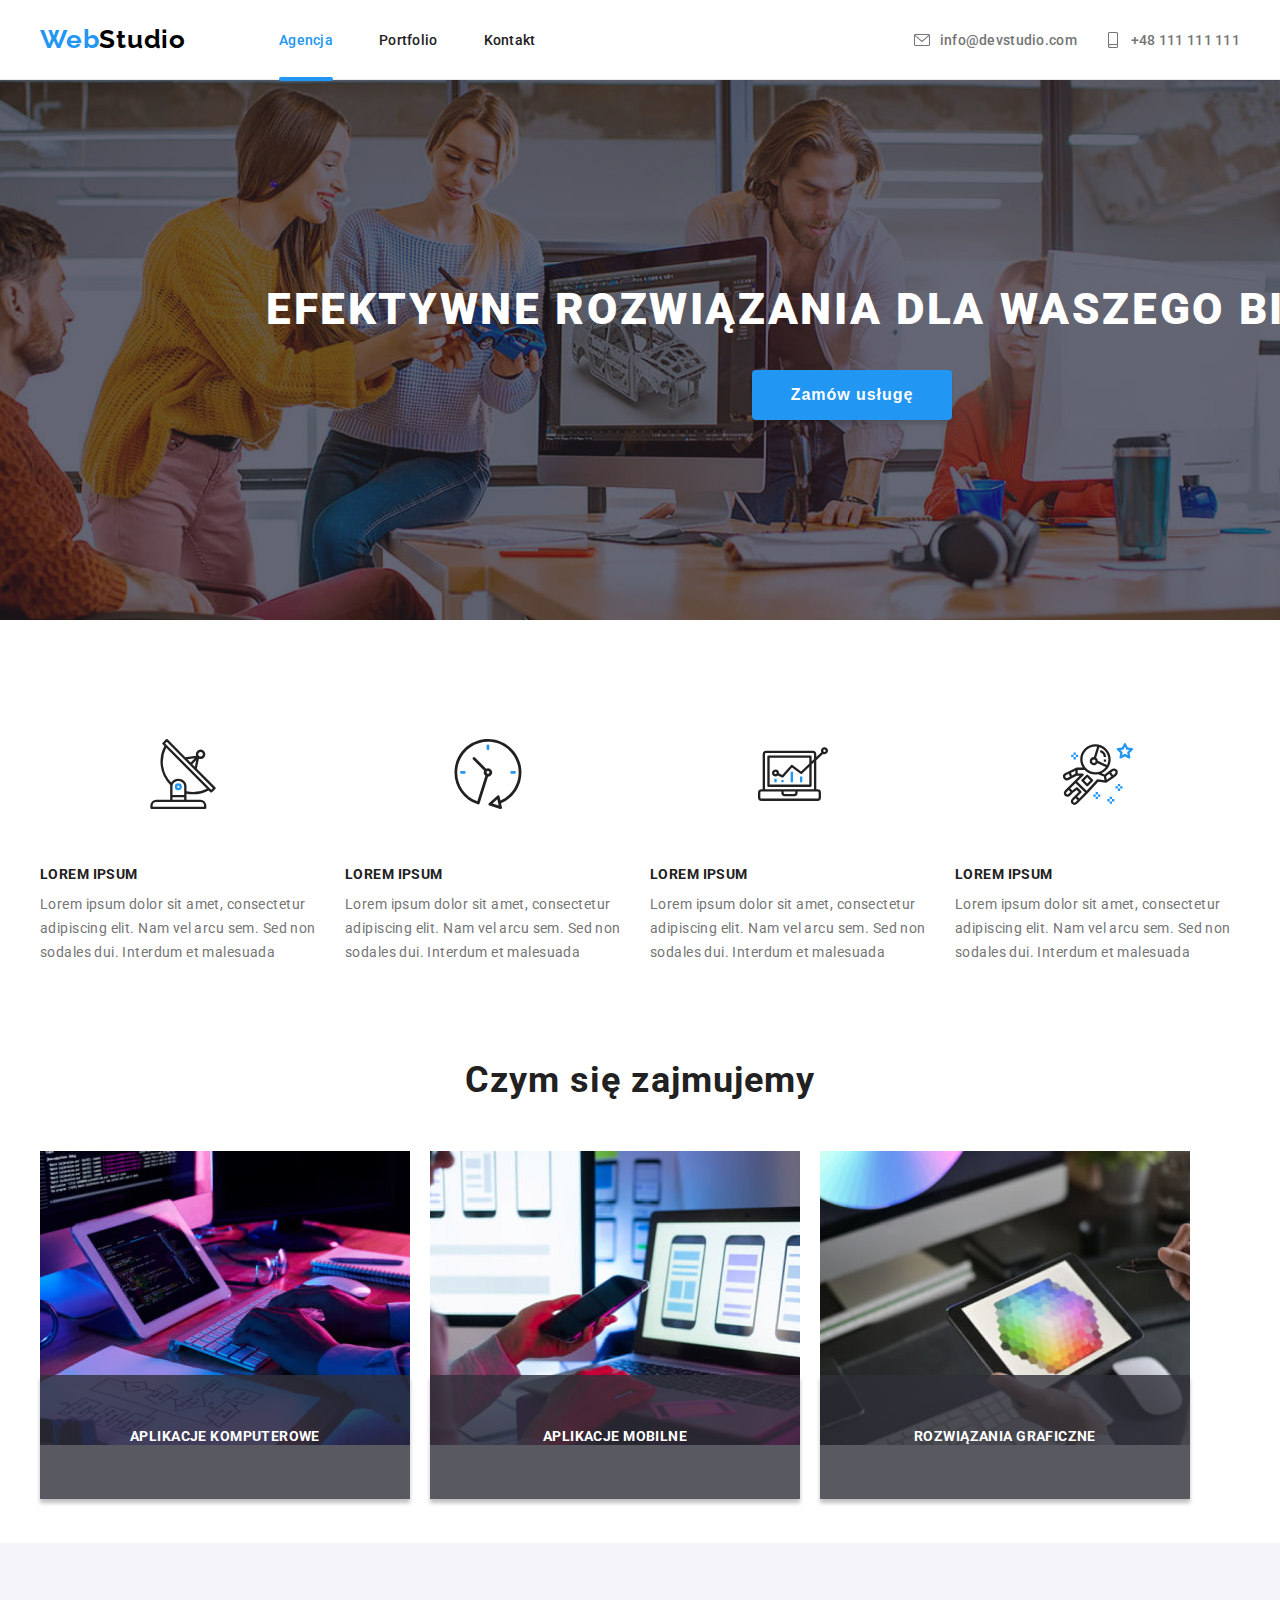
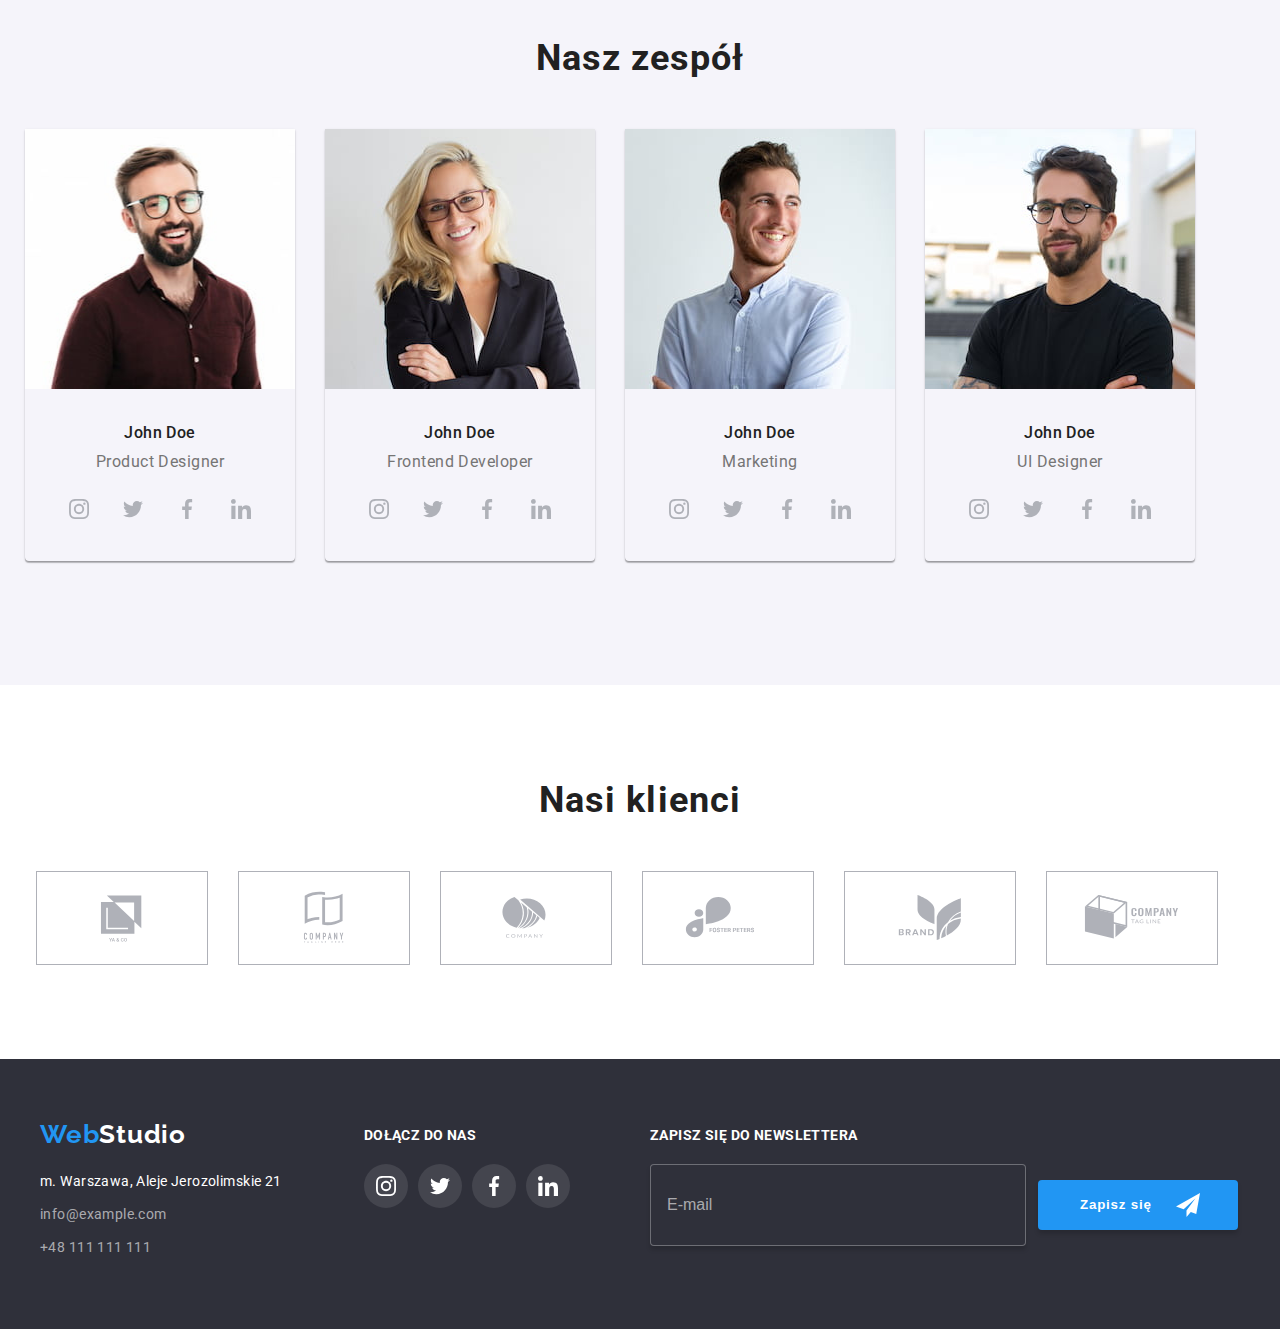
==== index.html @ 94de7e84 "Copied files from previous repository" ====
<!DOCTYPE html>
<html lang="en">
  <head>
    <meta charset="UTF-8" />
    <meta http-equiv="X-UA-Compatible" content="IE=edge" />
    <meta name="viewport" content="width=device-width, initial-scale=1.0" />
    <link rel="preconnect" href="https://fonts.googleapis.com" />
    <link rel="preconnect" href="https://fonts.gstatic.com" crossorigin />
    <link
      href="https://fonts.googleapis.com/css2?family=Raleway:wght@700&family=Roboto:wght@400;500;700;900&display=swap"
      rel="stylesheet"
    />
    <link
      rel="stylesheet"
      href="https://cdnjs.cloudflare.com/ajax/libs/modern-normalize/1.1.0/modern-normalize.min.css"
      integrity="sha512-wpPYUAdjBVSE4KJnH1VR1HeZfpl1ub8YT/NKx4PuQ5NmX2tKuGu6U/JRp5y+Y8XG2tV+wKQpNHVUX03MfMFn9Q=="
      crossorigin="anonymous"
      referrerpolicy="no-referrer"
    />
    <link rel="stylesheet" href="./css/styles.css" />
    <title>Main page</title>
  </head>

  <body>
    <!--header-->
    <header class="header-line">
      <div class="header container">
        <div class="header-nav">
          <a class="logo" href="index.html"
            >Web<span class="logo-studio-black">Studio</span></a
          >
          <!--navigation-->
          <nav class="navigation-menu">
            <ul class="navigation">
              <li><a class="link link-active" href="#">Agencja</a></li>
              <li>
                <a class="link" href="portfolio.html">Portfolio</a>
              </li>
              <li><a class="link" href="#">Kontakt</a></li>
            </ul>
          </nav>
        </div>
        <!--header-contacts-->
        <div>
          <ul class="contacts-header">
            <li class="menu-nav">
              <a class="link link-contact" href="mailto:info@devstudio.com">
                <svg class="icon-email">
                  <use href="./images/icons.svg#icon-envelope"></use>
                </svg>
                info@devstudio.com
              </a>
            </li>
            <li class="menu-nav">
              <a class="link link-contact" href="tel:+48111111111">
                <svg class="icon-phone">
                  <use href="./images/icons.svg#icon-smartphone"></use></svg>
                +48 111 111 111</a
              >
            </li>
          </ul>
        </div>
      </div>
    </header>
    <main>
      <!--HERO-->
      <section class="hero section">
        <div class="hero-content container">
          <h1 class="header-main">EFEKTYWNE ROZWIĄZANIA DLA WASZEGO BIZNESU</h1>
          <div class="button-order">
            <button class="button-service" data-modal-open type="button">
              Zamów usługę
            </button>
          </div>
        </div>
      </section>

      <!--features-->
      <section class="features section">
        <div class="container">
          <ul class="features-list">
            <li class="features-list-item">
              <div class="features-icon">
                <svg width="70" height="70">
                  <use href="./images/icons.svg#icon-antenna"></use>
                </svg>
              </div>
              <span class="feature-title">LOREM IPSUM</span>
              <p class="feature-text">
                Lorem ipsum dolor sit amet, consectetur adipiscing elit. Nam vel
                arcu sem. Sed non sodales dui. Interdum et malesuada
              </p>
            </li>
            <li class="features-list-item">
              <div class="features-icon">
                <svg width="70" height="70">
                  <use href="./images/icons.svg#icon-clock"></use>
                </svg>
              </div>
              <span class="feature-title">LOREM IPSUM</span>
              <p class="feature-text">
                Lorem ipsum dolor sit amet, consectetur adipiscing elit. Nam vel
                arcu sem. Sed non sodales dui. Interdum et malesuada
              </p>
            </li>
            <li class="features-list-item">
              <div class="features-icon">
                <svg width="70" height="70">
                  <use href="./images/icons.svg#icon-diagram"></use>
                </svg>
              </div>
              <span class="feature-title">LOREM IPSUM</span>
              <p class="feature-text">
                Lorem ipsum dolor sit amet, consectetur adipiscing elit. Nam vel
                arcu sem. Sed non sodales dui. Interdum et malesuada
              </p>
            </li>
            <li class="features-list-item">
              <div class="features-icon">
                <svg width="70" height="70">
                  <use href="./images/icons.svg#icon-astronaut"></use>
                </svg>
              </div>
              <span class="feature-title">LOREM IPSUM</span>
              <p class="feature-text">
                Lorem ipsum dolor sit amet, consectetur adipiscing elit. Nam vel
                arcu sem. Sed non sodales dui. Interdum et malesuada
              </p>
            </li>
          </ul>
        </div>
      </section>

      <!--O NAS-->
      <section class="section our-work">
        <div class="about-us container">
          <h2 class="title">Czym się zajmujemy</h2>
          <ul class="about-us-list">
            <li>
              <img
                src="images/index/about-us-coding.jpg"
                alt="kodowanie"
                width="370"
                height="294"
              />
              <div class="about-us-list-img">
                <span>Aplikacje komputerowe</span>
              </div>
            </li>
            <li>
              <img
                src="images/index/about-us-phone.jpg"
                alt="łączenie z komputerem"
                width="370"
                height="294"
              />
              <div class="about-us-list-img">
                <span>Aplikacje mobilne</span>
              </div>
            </li>
            <li>
              <img
                src="images/index/about-us-tablet.jpg"
                alt="zmiana koloru w tablecie"
                width="370"
                height="294"
              />
              <div class="about-us-list-img">
                <span>Rozwiązania graficzne</span>
              </div>
            </li>
          </ul>
        </div>
      </section>
      <!--NASZ ZESPÓŁ-->
      <section class="our-team section">
        <div class="container">
          <h2 class="title">Nasz zespół</h2>
          <ul class="team-people">
            <li class="team-people-photos">
              <figure class="team-photos">
                <img
                  src="images/index/our-team-product-designer.jpg"
                  alt="John_Doe1"
                  width="270"
                  height="260"
                />
                <figcaption class="programmers-description">
                  <h3 class="programmers">John Doe</h3>
                  <span class="programmers-team">Product Designer</span>
                  <div class="team-social-media">
                    <a href="#" class="social-media-links">
                      <svg
                        class="social-media-icons"
                        width="44px"
                        height="44px"
                      >
                        <use
                          href="./images/icons.svg#icon-instagram"
                          width="20px"
                          height="20px"
                          x="12px"
                          y="12px"
                        ></use>
                      </svg>
                    </a>
                    <a href="#" class="social-media-links">
                      <svg
                        class="social-media-icons"
                        width="44px"
                        height="44px"
                      >
                        <use
                          href="./images/icons.svg#icon-twitter"
                          width="20px"
                          height="20px"
                          x="12px"
                          y="12px"
                        ></use>
                      </svg>
                    </a>
                    <a href="#" class="social-media-links">
                      <svg
                        class="social-media-icons"
                        width="44px"
                        height="44px"
                      >
                        <use
                          href="./images/icons.svg#icon-facebook"
                          width="20px"
                          height="20px"
                          x="12px"
                          y="12px"
                        ></use>
                      </svg>
                    </a>
                    <a href="#" class="social-media-links">
                      <svg
                        class="social-media-icons"
                        width="44px"
                        height="44px"
                      >
                        <use
                          href="./images/icons.svg#icon-linkedin"
                          width="20px"
                          height="20px"
                          x="12px"
                          y="12px"
                        ></use>
                      </svg>
                    </a>
                  </div>
                </figcaption>
              </figure>
            </li>
            <li class="team-people-photos">
              <figure class="team-photos">
                <img
                  src="images/index/our-team-frontend-developer.jpg"
                  alt="John_Doe2"
                  width="270"
                  height="260"
                />
                <figcaption class="programmers-description">
                  <h3 class="programmers">John Doe</h3>
                  <span class="programmers-team">Frontend Developer</span>
                  <div class="team-social-media">
                    <a href="#" class="social-media-links">
                      <svg
                        class="social-media-icons"
                        width="44px"
                        height="44px"
                      >
                        <use
                          href="./images/icons.svg#icon-instagram"
                          width="20px"
                          height="20px"
                          x="12px"
                          y="12px"
                        ></use>
                      </svg>
                    </a>
                    <a href="#" class="social-media-links">
                      <svg
                        class="social-media-icons"
                        width="44px"
                        height="44px"
                      >
                        <use
                          href="./images/icons.svg#icon-twitter"
                          width="20px"
                          height="20px"
                          x="12px"
                          y="12px"
                        ></use>
                      </svg>
                    </a>
                    <a href="#" class="social-media-links">
                      <svg
                        class="social-media-icons"
                        width="44px"
                        height="44px"
                      >
                        <use
                          href="./images/icons.svg#icon-facebook"
                          width="20px"
                          height="20px"
                          x="12px"
                          y="12px"
                        ></use>
                      </svg>
                    </a>
                    <a href="#" class="social-media-links">
                      <svg
                        class="social-media-icons"
                        width="44px"
                        height="44px"
                      >
                        <use
                          href="./images/icons.svg#icon-linkedin"
                          width="20px"
                          height="20px"
                          x="12px"
                          y="12px"
                        ></use>
                      </svg>
                    </a>
                  </div>
                </figcaption>
              </figure>
            </li>
            <li class="team-people-photos">
              <figure class="team-photos">
                <img
                  src="images/index/our-team-marketing.jpg"
                  alt="John_Doe3"
                  width="270"
                  height="260"
                />
                <figcaption class="programmers-description">
                  <h3 class="programmers">John Doe</h3>
                  <span class="programmers-team">Marketing</span>
                  <div class="team-social-media">
                    <a href="#" class="social-media-links">
                      <svg
                        class="social-media-icons"
                        width="44px"
                        height="44px"
                      >
                        <use
                          href="./images/icons.svg#icon-instagram"
                          width="20px"
                          height="20px"
                          x="12px"
                          y="12px"
                        ></use>
                      </svg>
                    </a>
                    <a href="#" class="social-media-links">
                      <svg
                        class="social-media-icons"
                        width="44px"
                        height="44px"
                      >
                        <use
                          href="./images/icons.svg#icon-twitter"
                          width="20px"
                          height="20px"
                          x="12px"
                          y="12px"
                        ></use>
                      </svg>
                    </a>
                    <a href="#" class="social-media-links">
                      <svg
                        class="social-media-icons"
                        width="44px"
                        height="44px"
                      >
                        <use
                          href="./images/icons.svg#icon-facebook"
                          width="20px"
                          height="20px"
                          x="12px"
                          y="12px"
                        ></use>
                      </svg>
                    </a>
                    <a href="#" class="social-media-links">
                      <svg
                        class="social-media-icons"
                        width="44px"
                        height="44px"
                      >
                        <use
                          href="./images/icons.svg#icon-linkedin"
                          width="20px"
                          height="20px"
                          x="12px"
                          y="12px"
                        ></use>
                      </svg>
                    </a>
                  </div>
                </figcaption>
              </figure>
            </li>
            <li class="team-people-photos">
              <figure class="team-photos">
                <img
                  src="images/index/our-team-ui-designer.jpg"
                  alt="John_Doe4"
                  width="270"
                  height="260"
                />
                <figcaption class="programmers-description">
                  <h3 class="programmers">John Doe</h3>
                  <span class="programmers-team">UI Designer</span>
                  <div class="team-social-media">
                    <a href="#" class="social-media-links">
                      <svg
                        class="social-media-icons"
                        width="44px"
                        height="44px"
                      >
                        <use
                          href="./images/icons.svg#icon-instagram"
                          width="20px"
                          height="20px"
                          x="12px"
                          y="12px"
                        ></use>
                      </svg>
                    </a>
                    <a href="#" class="social-media-links">
                      <svg
                        class="social-media-icons"
                        width="44px"
                        height="44px"
                      >
                        <use
                          href="./images/icons.svg#icon-twitter"
                          width="20px"
                          height="20px"
                          x="12px"
                          y="12px"
                        ></use>
                      </svg>
                    </a>
                    <a href="#" class="social-media-links">
                      <svg
                        class="social-media-icons"
                        width="44px"
                        height="44px"
                      >
                        <use
                          href="./images/icons.svg#icon-facebook"
                          width="20px"
                          height="20px"
                          x="12px"
                          y="12px"
                        ></use>
                      </svg>
                    </a>
                    <a href="#" class="social-media-links">
                      <svg
                        class="social-media-icons"
                        width="44px"
                        height="44px"
                      >
                        <use
                          href="./images/icons.svg#icon-linkedin"
                          width="20px"
                          height="20px"
                          x="12px"
                          y="12px"
                        ></use>
                      </svg>
                    </a>
                  </div>
                </figcaption>
              </figure>
            </li>
          </ul>
        </div>
      </section>

      <!--Nasi klienci-->

      <section class="our-customers section">
        <div class="container">
          <h2 class="title">Nasi klienci</h2>
          <ul class="customers">
            <li class="customers-item">
              <svg class="logo-customers" width="106px" height="60.04px">
                <use href="./images/icons.svg#icon-Logo"></use>
              </svg>
            </li>
            <li class="customers-item">
              <svg class="logo-customers" width="106px" height="60.04px">
                <use href="./images/icons.svg#icon-Logo-1"></use>
              </svg>
            </li>
            <li class="customers-item">
              <svg class="logo-customers" width="106px" height="60.04px">
                <use href="./images/icons.svg#icon-Logo-2"></use>
              </svg>
            </li>
            <li class="customers-item">
              <svg class="logo-customers" width="106px" height="60.04px">
                <use href="./images/icons.svg#icon-Logo-3"></use>
              </svg>
            </li>
            <li class="customers-item">
              <svg class="logo-customers" width="106px" height="60.04px">
                <use href="./images/icons.svg#icon-Logo-4"></use>
              </svg>
            </li>
            <li class="customers-item">
              <svg class="logo-customers" width="106px" height="60.04px">
                <use href="./images/icons.svg#icon-Logo-5"></use>
              </svg>
            </li>
          </ul>
        </div>
      </section>
    </main>
    <!--footer-->
    <footer class="contacts">
      <div class="container footer-box">
        <div>
          <a class="logo logo-footer" href="index.html"
            >Web<span class="logo-studio-white">Studio</span></a
          >
          <address>
            <ul class="links-footer">
              <li>
                <a
                  class="link-footer"
                  href="https://goo.gl/maps/8idBE2b1yMuSsfuq6"
                  target="_blank"
                  >m. Warszawa, Aleje Jerozolimskie 21</a
                >
              </li>
              <li>
                <a
                  class="link-footer contact-footer"
                  href="mailto:info@example.com"
                  >info@example.com</a
                >
              </li>
              <li>
                <a class="link-footer contact-footer" href="tel:+48111111111"
                  >+48 111 111 111
                </a>
              </li>
            </ul>
          </address>
        </div>
        <div class="footer-social-media">
          <p class="footer-social-header">Dołącz do nas</p>
          <ul class="footer-social-media-list">
            <li class="footer-social-media-item">
              <a href="#" class="footer-social-media-link social-media-links">
                <svg
                  class="footer-social-media-icon"
                  width="44px"
                  height="44px"
                >
                  <use
                    href="./images/icons.svg#icon-instagram"
                    width="20px"
                    height="20px"
                    x="12px"
                    y="12px"
                  ></use>
                </svg>
              </a>
            </li>
            <li class="footer-social-media-item">
              <a href="#" class="footer-social-media-link social-media-links">
                <svg
                  class="footer-social-media-icon"
                  width="44px"
                  height="44px"
                >
                  <use
                    href="./images/icons.svg#icon-twitter"
                    width="20px"
                    height="20px"
                    x="12px"
                    y="12px"
                  ></use>
                </svg>
              </a>
            </li>
            <li class="footer-social-media-item">
              <a href="#" class="footer-social-media-link social-media-links">
                <svg
                  class="footer-social-media-icon"
                  width="44px"
                  height="44px"
                >
                  <use
                    href="./images/icons.svg#icon-facebook"
                    width="20px"
                    height="20px"
                    x="12px"
                    y="12px"
                  ></use>
                </svg>
              </a>
            </li>
            <li class="footer-social-media-item">
              <a href="#" class="footer-social-media-link social-media-links">
                <svg
                  class="footer-social-media-icon"
                  width="44px"
                  height="44px"
                >
                  <use
                    href="./images/icons.svg#icon-linkedin"
                    width="20px"
                    height="20px"
                    x="12px"
                    y="12px"
                  ></use>
                </svg>
              </a>
            </li>
          </ul>
        </div>
        <div class="newsletter-box">
          <p class="footer-social-header">Zapisz się do newslettera</p>
          <form class="newsletter-form">
            <input
              name="newsletter"
              type="text"
              id="newsletter"
              placeholder="E-mail"
              class="newsletter-email-box"
            />
            <button type="submit" class="button-form">
              Zapisz się
              <svg class="newsletter-icon" width="24" height="24">
                <use href="./images/icons.svg#icon-icon-send"></use>
              </svg>
            </button>
          </form>
        </div>
      </div>
    </footer>
    <div class="backdrop is-hidden" data-modal>
      <div class="modal">
        <button type="button" class="button-modal-close" data-modal-close>
          <svg width="18px" height="18px">
            <use href="./images/icons.svg#icon-modal-close"></use>
          </svg>
        </button>
        <form class="personal-data-form">
          <p class="form-title">Zostaw swoje dane w formularzu poniżej</p>
          <div class="personal-data">
            <label class="personal-data-label" for="name">Imie</label>
            <input name="name" type="text" id="name" class="input-label" />
            <svg class="input-icons" width="18" height="18">
              <use href="./images/icons.svg#icon-person-black"></use>
            </svg>
          </div>
          <div class="personal-data">
            <label class="personal-data-label personal-data-phone" for="phone"
              >Telefon</label
            >
            <input name="name" type="tel" id="phone" class="input-label" />
            <svg class="input-icons" width="18" height="18">
              <use href="./images/icons.svg#icon-phone-black"></use>
            </svg>
          </div>
          <div class="personal-data">
            <label class="personal-data-label personal-data-email" for="email"
              >Email</label
            >
            <input name="name" type="email" id="email" class="input-label" />
            <svg class="input-icons" width="18" height="18">
              <use href="./images/icons.svg#icon-email-black"></use>
            </svg>
          </div>
          <label class="personal-data-comment" for="comments">Komentarz</label>
          <textarea
            class="personal-data-andotations"
            name="comments"
            id="comments"
            placeholder="Wprowadź tekst"
          ></textarea>
          <label class="personal-data-checkbox" for="checkbox">
            <input
              type="checkbox"
              class="checkbox-input"
              name="checkbox"
              id="checkbox"
            />
            <span class="checkbox-icon">
              <svg class="checkbox-icon-active" width="16" height="15">
                <use href="./images/icons.svg#icon-check"></use>
              </svg>
            </span>
            <span class="checkbox-text"
              >Oświadczam iż akceptuję
              <a class="agreement-link" href="#"> Regulamin</a> i
              <a class="agreement-link" href="#">
                Politykę Prywatności.
              </a></span
            >
          </label>
          <button type="submit" class="checkbox-button">Wyślij</button>
        </form>
      </div>
    </div>
    <script src="./js/modal.js"></script>
  </body>
</html>
---- css/styles.css ----
* {
  margin: 0;
  padding: 0;
  border: 0;
}

:root {
  --brand-color: #2196f3;
  --main-color: #212121;
  --background-gray-color: #2f303a;
  --main-gray-color: #757575;
  --black-color: #000000;
  --white-color: #ffffff;
  --light-color: #f5f4fa;
  --projects-color: #eeeeee;
  --lightgray-color: #afb1b8;
  --shadow-portfolio1: rgba(0, 0, 0, 0.12);
  --shadow-portfolio2: rgba(0, 0, 0, 0.06);
  --shadow-portfolio3: rgba(0, 0, 0, 0.16);
  --newsletter-color: rgba(255, 255, 255, 0.6);
  --border-color: rgba(33, 33, 33, 0.2);
}

body {
  font-family: 'Roboto', sans-serif;
  color: var(--main-color);
}

.container {
  width: 1200px;
  margin: 0 auto;
  padding: 0px 15px;
}

.section {
  padding: 94px 0;
}

/* header-styles */
.header-nav {
  display: flex;
  justify-content: space-between;
  align-items: center;
}

.header {
  padding-top: 24px;
  padding-bottom: 24px;
  display: flex;
  justify-content: space-between;
  align-items: center;
}

.header-line {
  border-bottom: 1px solid #ececec;
}

/*logo*/

.logo {
  font-family: 'Raleway', sans-serif;
  font-weight: 700;
  font-size: 26px;
  line-height: 1.2;
  letter-spacing: 0.03em;
  color: var(--brand-color);
  text-decoration: none;
  margin-right: 93px;
}

.logo-studio-black {
  color: var(--black-color);
}

.logo-studio-white {
  color: var(--white-color);
}

/*navigation*/

.navigation,
.contacts-header {
  list-style-type: none;
  font-weight: 500;
  font-size: 14px;
  letter-spacing: 0.02em;
  line-height: 1.15;
  display: flex;
}

.link {
  text-decoration: none;
  color: var(--main-color);
}

.link-contact {
  color: var(--main-gray-color);
  display: flex;
  align-items: center;
  justify-content: center;
}

.navigation-menu {
  justify-content: space-between;
}

.navigation {
  gap: 46px;
}

.link,
.link-footer {
  transition: color 250ms cubic-bezier(0.4, 0, 0.2, 1);
}

.link-active {
  color: var(--brand-color);
  position: relative;
}

.link-active::after {
  content: '';
  display: block;
  border-radius: 2px;
  width: 100%;
  height: 4px;
  background: var(--brand-color);
  position: absolute;
  top: 45px;
}

/*header contacts*/
.link:hover,
.link:focus,
.link-footer:hover,
.link-footer:focus {
  color: var(--brand-color);
}

.contacts-header {
  display: flex;
  justify-content: space-between;
  gap: 50px;
}

.menu-nav:last-child {
  margin-right: 0px;
}

.menu-nav {
  fill: currentColor;
  margin-left: -22px;
}

.icon-email {
  width: 16px;
  height: 16px;
  margin-right: 10px;
}

.icon-phone {
  width: 16px;
  height: 16px;
  vertical-align: text-top;
  margin-right: 10px;
}

/*hero*/
.hero {
  padding-top: 200px;
  padding-bottom: 200px;
  justify-content: center;
  align-items: center;
}

.hero {
  background-image: linear-gradient(
      90deg,
      rgba(47, 48, 58, 0.4) 0%,
      rgba(47, 48, 58, 0.4) 0%
    ),
    url('../images/Img-underlay.jpg');
  background-size: 1600px 600px;
  background-position: center;
  background-repeat: no-repeat;
}

.hero-content {
  text-align: center;
  padding-left: 252px;
  padding-right: 252px;
}

.header-main {
  font-weight: 900;
  font-size: 44px;
  line-height: 1.36;
  text-align: center;
  letter-spacing: 0.06em;
  text-transform: uppercase;
  color: var(--white-color);
  margin-bottom: 30px;
}

.button-service {
  font-weight: 700;
  font-size: 16px;
  line-height: 1.9;
  text-align: center;
  letter-spacing: 0.06em;
  background-color: var(--brand-color);
  border-radius: 4px;
  box-shadow: 0px 4px 4px rgba(0, 0, 0, 0.15);
  color: var(--white-color);
  cursor: pointer;
  width: 200px;
  min-height: 50px;
  border: none;
  transition: background-color 250ms cubic-bezier(0.4, 0, 0.2, 1),
    color 250ms cubic-bezier(0.4, 0, 0.2, 1);
}

.button-service:hover,
.button-service:focus {
  background: var(--white-color);
  color: var(--brand-color);
}

/*features*/

.features-list .features-list-item {
  list-style: none;
}

.feature-title {
  font-weight: 700;
  font-size: 14px;
  line-height: 1.14;
  letter-spacing: 0.03em;
  text-transform: uppercase;
  color: var(--main-color);
  text-align: center;
  margin-bottom: 10px;
}

.feature-text {
  font-size: 14px;
  line-height: 1.71;
  letter-spacing: 0.03em;
  color: var(--main-gray-color);
  margin-top: 10px;
}

.features-list {
  display: flex;
}

.features-list-item {
  display: inline-block;
  margin-right: 20px;
}

.features-list-item:last-child {
  margin-right: 0px;
}

.features {
  padding-top: 94px;
  padding-bottom: 94px;
}

.features-icon {
  padding: 25px 100px;
  display: flex;
  justify-content: center;
  align-items: center;
  margin-bottom: 30px;
  border-radius: 4px;
}

/*about-us*/

.title {
  font-weight: 700;
  font-size: 36px;
  line-height: 1.17;
  text-align: center;
  letter-spacing: 0.03em;
  margin: 0;
  margin-bottom: 50px;
  padding: 0;
}

.about-us-list {
  list-style-type: none;
  display: flex;
  gap: 20px;
}

.about-us-list:last-child {
  margin-right: 0;
}

.about-us {
  text-align: center;
}

.our-work {
  margin-top: -94px;
}

.about-us-list li {
  position: relative;
}

.about-us-list-img {
  background: rgba(47, 48, 58, 0.8);
  width: 100%;
  height: 70px;
  display: flex;
  align-items: center;
  justify-content: center;
  box-shadow: 0px 4px 4px rgba(0, 0, 0, 0.25);
  padding-top: 27px;
  padding-bottom: 27px;
  position: absolute;
  top: 224px;
  text-transform: uppercase;
  color: var(--white-color);
  font-weight: 700;
  font-size: 14px;
  line-height: 1.14;
  letter-spacing: 0.03em;
}

/*our-team*/

.team-people {
  list-style-type: none;
  margin-left: -15px;
}

.team-people .programmers {
  font-weight: 500;
  font-size: 16px;
  letter-spacing: 0.03em;
}

.team-people .programmers-team {
  font-size: 16px;
  line-height: 1.19;
  color: var(--main-gray-color);
  letter-spacing: 0.03em;
}

.team-people .team-photos {
  box-shadow: 0px 1px 3px rgba(0, 0, 0, 0.12), 0px 1px 1px rgba(0, 0, 0, 0.14),
    0px 2px 1px rgba(0, 0, 0, 0.2);
  border-radius: 0px 0px 4px 4px;
}

.our-team {
  background-color: var(--light-color);
  text-align: center;
  padding-top: 94px;
  padding-bottom: 94px;
  margin-bottom: 0px;
}

.social-media-icons {
  fill: var(--lightgray-color);
  display: block;
}

.social-media-links {
  transition: background-color 250ms cubic-bezier(0.4, 0, 0.2, 1),
    color 250ms cubic-bezier(0.4, 0, 0.2, 1);
}

.social-media-icons:hover {
  fill: var(--white-color);
  background-color: var(--brand-color);
  border-radius: 50%;
}

.team-social-media {
  display: flex;
  gap: 10px;
  align-items: center;
  justify-content: space-around;
  padding-top: 16px;
  padding-right: 32px;
  padding-left: 32px;
}

.team-people {
  display: flex;
  gap: 30px;
  text-align: center;
}

.team-photos {
  margin-bottom: 30px;
}

.team-people-photos:last-child {
  margin-right: 0px;
}

.programmers-description {
  padding-top: 30px;
  padding-bottom: 30px;
}

.programmers-team {
  padding-bottom: 30px;
}

.programmers {
  margin-bottom: 10px;
}

/* our customers */

.customers {
  list-style-type: none;
  display: flex;
  align-items: center;
  justify-content: center;
  gap: 30px;
  fill: var(--lightgray-color);
  margin-left: -27px;
  cursor: pointer;
}

.customers-item:hover,
.customers-item:focus {
  border: 1px solid var(--brand-color);
  fill: var(--brand-color);
  border-radius: 4px;
}

.customers-item {
  border: 1px solid var(--lightgray-color);
  width: 170px;
  height: 92px;
  display: flex;
  align-items: center;
  justify-content: center;
  transition: border 250ms cubic-bezier(0.4, 0, 0.2, 1),
    color 250ms cubic-bezier(0.4, 0, 0.2, 1);
}

/*footer*/
.contacts {
  background-color: var(--background-gray-color);
}

.link-footer {
  text-decoration: none;
  color: var(--white-color);
  font-size: 14px;
  line-height: 1.71;
  letter-spacing: 0.03em;
  font-style: normal;
  display: block;
  margin-bottom: 9px;
}

.contact-footer {
  color: rgba(255, 255, 255, 0.6);
}

.contact-footer-mail {
  color: rgba(255, 255, 255, 0.6);
  text-decoration: underline;
  cursor: pointer;
}

.links-footer {
  list-style-type: none;
}

.logo-footer {
  display: block;
  margin-bottom: 20px;
}

.footer-box {
  padding-top: 60px;
  padding-bottom: 60px;
  display: flex;
  gap: 70px;
}

.footer-social-media {
  align-items: center;
  margin-top: -12px;
  margin-left: 12px;
}

.footer-social-header {
  color: var(--white-color);
  font-size: 14px;
  font-weight: 700;
  text-transform: uppercase;
  margin-top: 20px;
  margin-bottom: 0px;
  line-height: 1.17;
  letter-spacing: 0.03em;
}

.footer-social-media-list {
  list-style-type: none;
  gap: 10px;
  margin-top: 20px;
  display: flex;
}

.footer-social-media-icon {
  border-radius: 50%;
  background-color: rgba(255, 255, 255, 0.1);
  fill: var(--white-color);
}

.footer-social-media-icon:hover {
  background-color: var(--brand-color);
}

/*portfolio*/

.buttons-main {
  list-style-type: none;
  display: flex;
  justify-content: center;
  gap: 8px;
  align-items: center;
  margin-bottom: 50px;
}

.buttons-main .button-list {
  background: var(--light-color);
  border-radius: 4px;
  border-style: none;
  font-weight: 500;
  font-size: 16px;
  line-height: 1.5;
  text-align: center;
  letter-spacing: 0.03em;
  cursor: pointer;
  padding: 6px 22px;
}

.buttons-main .button-list:hover,
.buttons-main .button-list:focus {
  color: var(--white-color);
  background-color: var(--brand-color);
  box-shadow: 0px 3px 1px rgba(0, 0, 0, 0.1), 0px 1px 2px rgba(0, 0, 0, 0.08),
    0px 2px 2px rgba(0, 0, 0, 0.12);
}

.portfolio-images-box {
  position: relative;
  overflow: hidden;
  width: 370px;
  height: 294px;
}

.portfolio-images-box:hover .portfolio-images-overlay {
  transform: translateX(0);
}

.portfolio-images-overlay {
  display: flex;
  justify-content: center;
  align-items: center;
  position: absolute;
  top: 0;
  left: 0;
  width: 100%;
  height: 100%;
  background-color: rgba(33, 150, 243, 0.9);
  transform: translatey(101%);
  transition: transform 250ms cubic-bezier(0.4, 0, 0.2, 1);
}

.portfolio-images-overlay > p {
  color: var(--white-color);
  padding: 49px 45px 49px 24px;
  margin: 0;
  font-size: 18px;
  line-height: 1.55;
  letter-spacing: 0.03em;
}

.portfolio-projects-item:hover .portfolio-images-overlay,
.portfolio-projects-item:focus .portfolio-images-overlay {
  transform: translateY(0);
}

/*projects*/

.portfolio-projects {
  list-style-type: none;
  display: flex;
  flex-wrap: wrap;
  border-radius: 4px;
  gap: 30px;
}

.portfolio-projects-item {
  flex-basis: calc((100% - 60px) / 3);
}

.portfolio-images:hover,
.portfolio-images:focus {
  box-shadow: 0px 1px 1px var(--shadow-portfolio1),
    0px 4px 4px var(--shadow-portfolio2), 1px 4px 6px var(--shadow-portfolio3);
  cursor: pointer;
}

.portfolio-projects .project {
  font-size: 18px;
  line-height: 2;
  letter-spacing: 0.06em;
  margin-bottom: 4px;
}

.portfolio-projects .project-item {
  font-size: 16px;
  line-height: 1.88;
  letter-spacing: 0.03em;
  color: var(--main-gray-color);
}

.portfolio-projects-item .portfolio-images img {
  display: block;
}

.portfolio-projects-item .portfolio-description {
  padding: 20px 24px;
  border: 1px solid var(--projects-color);
}

/* modal window + backdrop */

.modal {
  top: 50%;
  left: 50%;
  width: 528px;
  height: 581px;
  background: var(--white-color);
  box-shadow: 0px 1px 3px rgba(0, 0, 0, 0.12), 0px 1px 1px rgba(0, 0, 0, 0.14),
    0px 2px 1px rgba(0, 0, 0, 0.2);
  border-radius: 4px;
  position: fixed;
  z-index: 1;
  transition-property: opacity, transform;
  transition-duration: 1s;
  transform: translateX(-50%) translateY(-50%) scale(1) skew(0deg, 0deg);
  opacity: 1;
  visibility: visible;
  display: block;
}

.is-hidden {
  pointer-events: none;
  visibility: hidden;
  opacity: 0;
  transform: scale(0);
}

.button-modal-close {
  width: 30px;
  height: 30px;
  color: var(--black-color);
  position: absolute;
  top: 8px;
  right: 8px;
  border: 1px solid rgba(0, 0, 0, 0.1);
  border-radius: 50%;
  display: flex;
  align-items: center;
  justify-content: center;
  cursor: pointer;
  background: var(--white-color);
}

.backdrop {
  position: fixed;
  background: rgba(0, 0, 0, 0.2);
  left: 0;
  top: 0;
  right: 0;
  bottom: 0;
  z-index: 1;
  transform: scale(1);
  transition-property: visibility, opacity, transform;
  transition-duration: 250ms;
  transition-timing-function: cubic-bezier(0.4, 0, 0.2, 1);
}

/* newsletter */

.newsletter-box {
  position: absolute;
  margin-left: 610px;
  margin-top: -12px;
}

.newsletter-box-portfolio {
  position: absolute;
  margin-left: 285px;
  margin-top: -105px;
}

.newsletter-email-box {
  width: 358px;
  height: 50px;
  font-size: 16px;
  line-height: 1.25;
  padding-top: 15px;
  padding-bottom: 15px;
  padding-left: 16px;
  border-radius: 4px;
  border: 1px solid rgba(255, 255, 255, 0.3);
  box-shadow: 0px 4px 4px rgba(0, 0, 0, 0.15);
  background: var(--background-gray-color);
  outline: none;
  color: rgba(255, 255, 255, 0.6);
}

.newsletter-email-box::placeholder {
  color: rgba(255, 255, 255, 0.6);
}

.newsletter-form {
  display: flex;
  justify-content: center;
  align-items: center;
  padding-top: 60px;
  margin-top: -40px;
}

.button-form {
  display: flex;
  text-align: center;
  align-items: center;
  background: var(--brand-color);
  width: 200px;
  height: 50px;
  padding: 10px 27px 10px 42px;
  margin-left: 12px;
  gap: 24px;
  color: var(--white-color);
  font-weight: 700;
  letter-spacing: 0.06em;
  line-height: 1.88;
  box-shadow: 0px 4px 4px rgba(0, 0, 0, 0.15);
  border-radius: 4px;
  cursor: pointer;
  transition: 250ms cubic-bezier(0.4, 0, 0.2, 1);
}

.newsletter-icon {
  fill: var(--white-color);
}

/* personal-data-form */

.personal-data-label {
  position: relative;
  margin-bottom: 4px;
  left: -212px;
  color: var(--main-gray-color);
}

.personal-data-phone {
  margin-left: 16px;
}

.personal-data-email {
  margin-left: 8px;
}

.personal-data {
  display: flex;
  flex-direction: column;
  justify-content: center;
  align-items: center;
  transition: 250ms cubic-bezier(0.4, 0, 0.2, 1);
  margin-bottom: -10px;
}

.personal-data-form {
  display: flex;
  justify-content: space-between;
  flex-direction: column;
  font-weight: 400;
  font-size: 12px;
  line-height: 1.17;
  letter-spacing: 0.01em;
  padding: 40px;
}

.form-title {
  text-align: center;
  font-weight: 700;
  font-size: 20px;
  line-height: 1.15;
  letter-spacing: 0.03em;
  margin-bottom: 12px;
}

.input-icons {
  position: relative;
  top: -25px;
  left: -202px;
  display: flex;
  transform: translateY(-50%);
}

.input-label {
  display: flex;
  outline: none;
  width: 448px;
  height: 40px;
  border: 1px solid var(--border-color);
  border-radius: 4px;
  margin-bottom: 4px;
  padding-left: 42px;
}

.input text {
  padding-left: 15px;
}

.personal-data-comment {
  color: var(--main-gray-color);
  font-size: 12px;
  line-height: 1.17;
  margin-bottom: 0px;
}

.personal-data-andotations {
  border: 1px solid var(--border-color);
  border-radius: 4px;
  outline: none;
  width: 448px;
  height: 120px;
  padding: 12px 16px;
  font-size: 12px;
  line-height: 1.17;
  letter-spacing: 0.01em;
  margin-top: 6px;
  transition: 250ms cubic-bezier(0.4, 0, 0.2, 1);
  resize: none;
}

.personal-data-andotations::placeholder {
  color: rgba(117, 117, 117, 0.5);
}

.personal-data .input-label:focus {
  border: 1px solid var(--brand-color);
}

.personal-data-andotations:focus {
  border: 1px solid var(--brand-color);
}

.personal-data:focus-within {
  fill: var(--brand-color);
}

/* checkbox styles */

.personal-data-checkbox {
  display: flex;
  margin-top: 18px;
}

.checkbox-text {
  margin-left: 8px;
  font-size: 14px;
  line-height: 1.71;
  color: var(--main-gray-color);
  letter-spacing: 0.03em;
  position: absolute;
  left: 70px;
  top: 447px;
}

.agreement-link {
  color: var(--brand-color);
}

.checkbox-button {
  background: var(--brand-color);
  width: 200px;
  height: 50px;
  box-shadow: 0px 4px 4px rgba(0, 0, 0, 0.15);
  border-radius: 4px;
  position: absolute;
  left: 160px;
  top: 500px;
  font-weight: 700;
  font-size: 16px;
  line-height: 1.88;
  letter-spacing: 0.06em;
  color: var(--white-color);
  cursor: pointer;
  transition: 250ms cubic-bezier(0.4, 0, 0.2, 1);
}

.checkbox-input {
  opacity: 0;
}

.checkbox-icon {
  border: 2px solid var(--main-color);
  box-shadow: 0px 4px 4px rgba(0, 0, 0, 0.25);
  transition: 250ms cubic-bezier(0.4, 0, 0.2, 1);
  border-radius: 2px;
  margin-top: 7px;
  position: absolute;
  left: 52px;
  width: 16px;
  height: 15px;
  display: flex;
  justify-content: center;
  align-items: center;
}

.checkbox-input:checked + .checkbox-icon {
  background: var(--brand-color);
  outline: none;
  border: none;
}

.checkbox-icon-active {
  fill: var(--white-color);
}
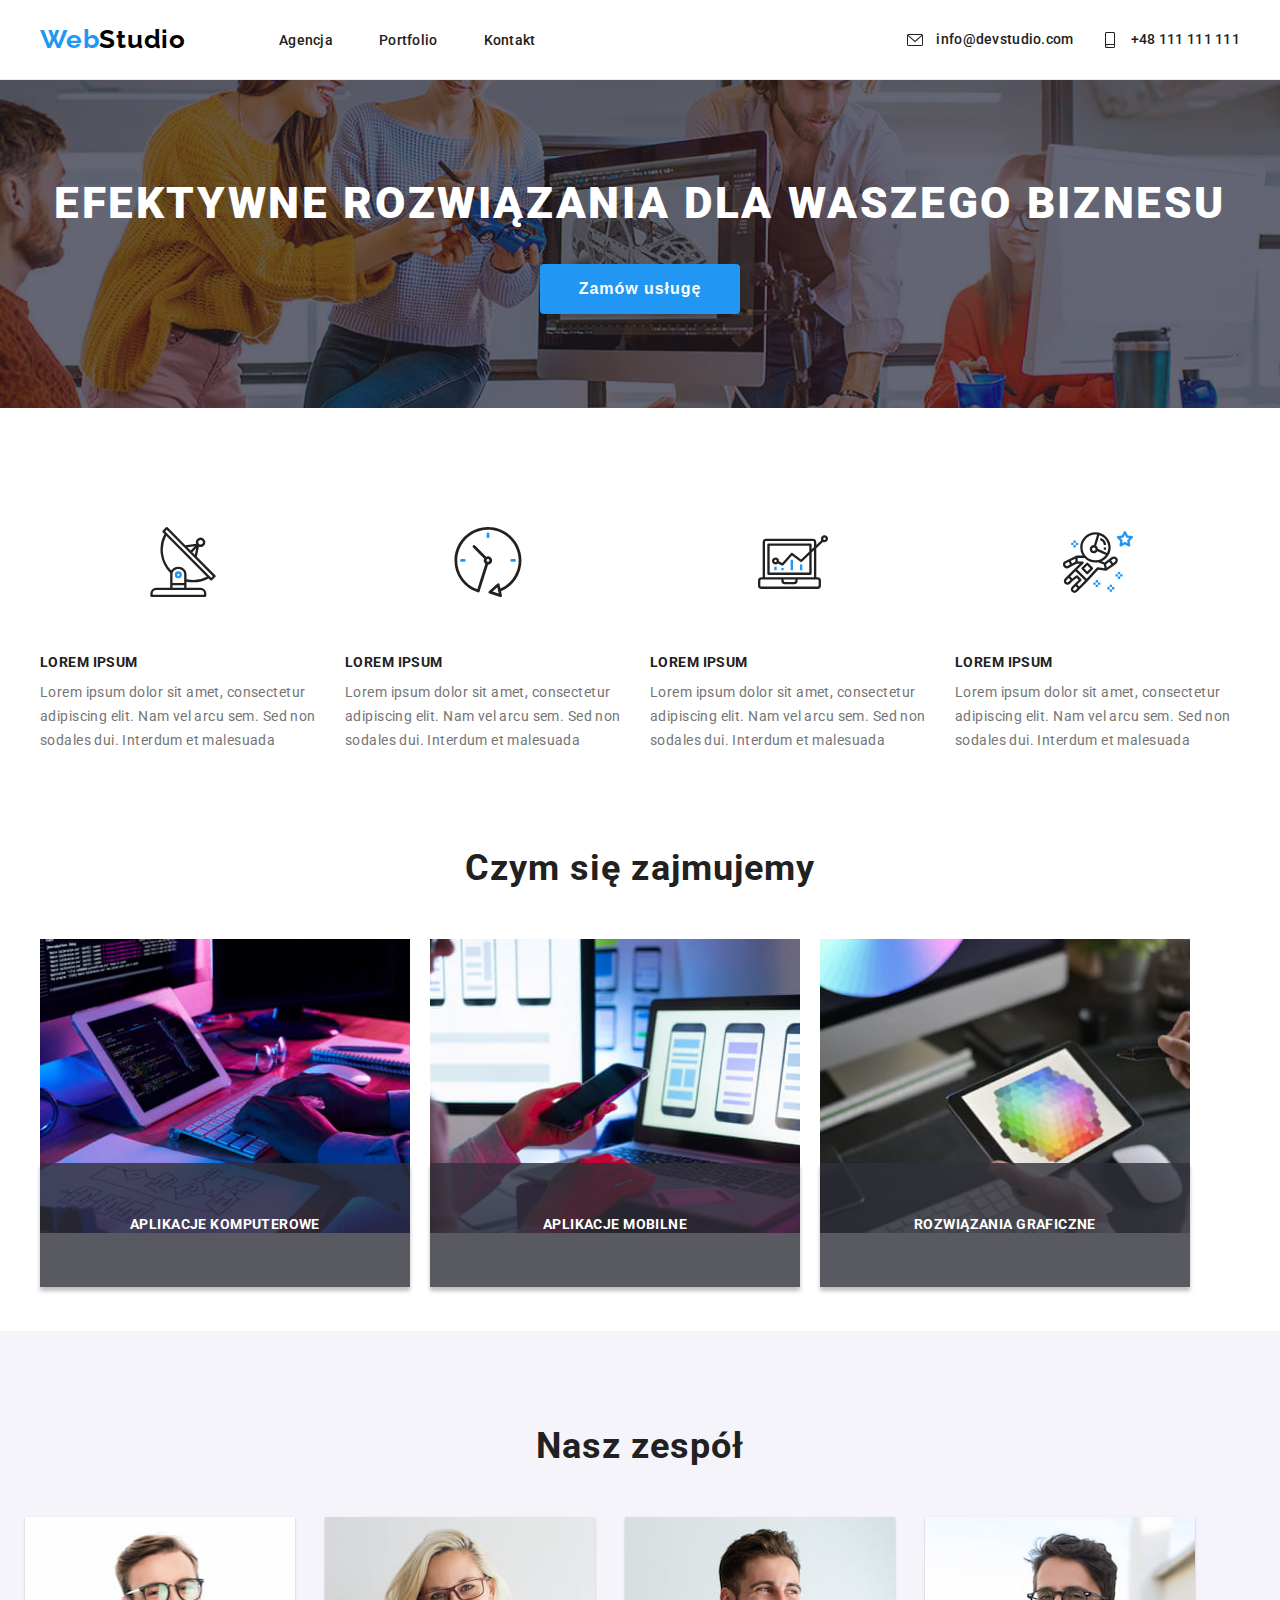
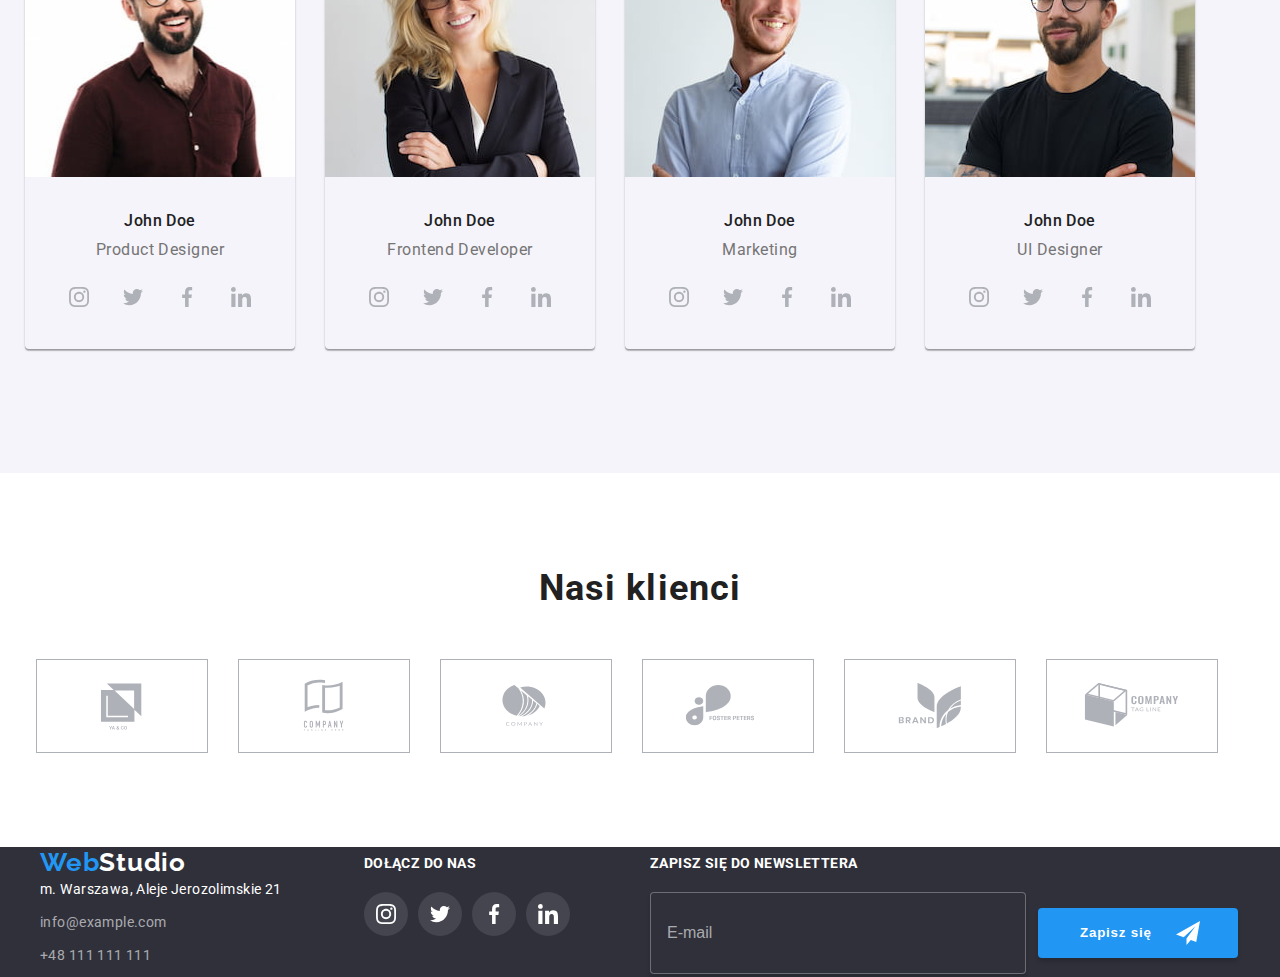
==== commit 3bc1de24: "Added scss files and changed class names to bem" ====
--- a/index.html
+++ b/index.html
@@ -18,20 +18,21 @@
       referrerpolicy="no-referrer"
     />
     <link rel="stylesheet" href="./css/styles.css" />
+    <link rel="stylesheet" href="./css/main.min.css" />
     <title>Main page</title>
   </head>
 
   <body>
     <!--header-->
-    <header class="header-line">
-      <div class="header container">
-        <div class="header-nav">
+    <header class="header">
+      <div class="header__wrapper container">
+        <div class="header__nav">
           <a class="logo" href="index.html"
-            >Web<span class="logo-studio-black">Studio</span></a
+            >Web<span class="logo__studio">Studio</span></a
           >
           <!--navigation-->
-          <nav class="navigation-menu">
-            <ul class="navigation">
+          <nav class="header__navigation">
+            <ul class="header__navigation-menu">
               <li><a class="link link-active" href="#">Agencja</a></li>
               <li>
                 <a class="link" href="portfolio.html">Portfolio</a>
@@ -42,19 +43,20 @@
         </div>
         <!--header-contacts-->
         <div>
-          <ul class="contacts-header">
-            <li class="menu-nav">
-              <a class="link link-contact" href="mailto:info@devstudio.com">
-                <svg class="icon-email">
+          <ul class="header__contacts">
+            <li class="header__menu-nav">
+              <a class="link link__contact" href="mailto:info@devstudio.com">
+                <svg class="header__contacts-icon">
                   <use href="./images/icons.svg#icon-envelope"></use>
                 </svg>
                 info@devstudio.com
               </a>
             </li>
-            <li class="menu-nav">
-              <a class="link link-contact" href="tel:+48111111111">
-                <svg class="icon-phone">
-                  <use href="./images/icons.svg#icon-smartphone"></use></svg>
+            <li class="header__menu-nav">
+              <a class="link link__contact" href="tel:+48111111111">
+                <svg class="header__contacts-icon">
+                  <use href="./images/icons.svg#icon-smartphone"></use>
+                </svg>
                 +48 111 111 111</a
               >
             </li>
@@ -529,8 +531,8 @@
     <footer class="contacts">
       <div class="container footer-box">
         <div>
-          <a class="logo logo-footer" href="index.html"
-            >Web<span class="logo-studio-white">Studio</span></a
+          <a class="logo" href="index.html"
+            >Web<span class="logo__studio logo__studio--white">Studio</span></a
           >
           <address>
             <ul class="links-footer">
--- a/css/styles.css
+++ b/css/styles.css
@@ -37,49 +37,30 @@
 }
 
 /* header-styles */
-.header-nav {
+.header__nav {
   display: flex;
   justify-content: space-between;
   align-items: center;
 }
 
-.header {
-  padding-top: 24px;
-  padding-bottom: 24px;
-  display: flex;
-  justify-content: space-between;
-  align-items: center;
-}
-
-.header-line {
-  border-bottom: 1px solid #ececec;
-}
 
 /*logo*/
 
-.logo {
+.header__logo {
   font-family: 'Raleway', sans-serif;
   font-weight: 700;
   font-size: 26px;
   line-height: 1.2;
   letter-spacing: 0.03em;
   color: var(--brand-color);
-  text-decoration: none;
   margin-right: 93px;
 }
 
-.logo-studio-black {
-  color: var(--black-color);
-}
-
-.logo-studio-white {
-  color: var(--white-color);
-}
 
 /*navigation*/
 
-.navigation,
-.contacts-header {
+.header__navigation-menu,
+.header__contacts{
   list-style-type: none;
   font-weight: 500;
   font-size: 14px;
@@ -88,37 +69,38 @@
   display: flex;
 }
 
-.link {
+.link {  
   text-decoration: none;
   color: var(--main-color);
 }
 
-.link-contact {
+.header__contacts-item {
   color: var(--main-gray-color);
   display: flex;
   align-items: center;
   justify-content: center;
-}
-
-.navigation-menu {
+  text-decoration: none;
+}
+
+.header__navigation {
   justify-content: space-between;
 }
 
-.navigation {
+.header__navigation-menu {
   gap: 46px;
 }
 
-.link,
+.header__contacts-item,
 .link-footer {
   transition: color 250ms cubic-bezier(0.4, 0, 0.2, 1);
 }
 
-.link-active {
+.header__nav-link--active {
   color: var(--brand-color);
   position: relative;
 }
 
-.link-active::after {
+.header__nav-link--active::after {
   content: '';
   display: block;
   border-radius: 2px;
@@ -130,40 +112,34 @@
 }
 
 /*header contacts*/
-.link:hover,
-.link:focus,
+.header__contacts-item:hover,
+.header__contacts-item:focus,
 .link-footer:hover,
 .link-footer:focus {
   color: var(--brand-color);
 }
 
-.contacts-header {
+.header__contacts {
   display: flex;
   justify-content: space-between;
   gap: 50px;
 }
 
-.menu-nav:last-child {
-  margin-right: 0px;
-}
-
-.menu-nav {
+
+
+.header__menu-nav {
   fill: currentColor;
   margin-left: -22px;
 }
 
-.icon-email {
+.header__contacts-icon {
   width: 16px;
   height: 16px;
   margin-right: 10px;
-}
-
-.icon-phone {
-  width: 16px;
-  height: 16px;
-  vertical-align: text-top;
-  margin-right: 10px;
-}
+  vertical-align: middle;
+}
+
+
 
 /*hero*/
 .hero {
@@ -481,7 +457,7 @@
   list-style-type: none;
 }
 
-.logo-footer {
+.logo__footer {
   display: block;
   margin-bottom: 20px;
 }
@@ -538,7 +514,7 @@
   margin-bottom: 50px;
 }
 
-.buttons-main .button-list {
+.buttons-main .button__list {
   background: var(--light-color);
   border-radius: 4px;
   border-style: none;
@@ -551,8 +527,8 @@
   padding: 6px 22px;
 }
 
-.buttons-main .button-list:hover,
-.buttons-main .button-list:focus {
+.buttons-main .button__list:hover,
+.buttons-main .button__list:focus {
   color: var(--white-color);
   background-color: var(--brand-color);
   box-shadow: 0px 3px 1px rgba(0, 0, 0, 0.1), 0px 1px 2px rgba(0, 0, 0, 0.08),
@@ -593,8 +569,8 @@
   letter-spacing: 0.03em;
 }
 
-.portfolio-projects-item:hover .portfolio-images-overlay,
-.portfolio-projects-item:focus .portfolio-images-overlay {
+.portfolio__projects-item:hover .portfolio-images-overlay,
+.portfolio__projects-item:focus .portfolio-images-overlay {
   transform: translateY(0);
 }
 
@@ -608,7 +584,7 @@
   gap: 30px;
 }
 
-.portfolio-projects-item {
+.portfolio__projects-item {
   flex-basis: calc((100% - 60px) / 3);
 }
 
@@ -626,18 +602,18 @@
   margin-bottom: 4px;
 }
 
-.portfolio-projects .project-item {
+.portfolio-projects .project__item {
   font-size: 16px;
   line-height: 1.88;
   letter-spacing: 0.03em;
   color: var(--main-gray-color);
 }
 
-.portfolio-projects-item .portfolio-images img {
+.portfolio-projects__item .portfolio-images img {
   display: block;
 }
 
-.portfolio-projects-item .portfolio-description {
+.portfolio-projects__item .portfolio-description {
   padding: 20px 24px;
   border: 1px solid var(--projects-color);
 }
--- a/css/main.min.css
+++ b/css/main.min.css
@@ -0,0 +1 @@
+:root{--brand-color: #2196f3;--main-color: #212121;--background-gray-color: #2f303a;--main-gray-color: #757575;--black-color: #000000;--white-color: #ffffff;--light-color: #f5f4fa;--projects-color: #eeeeee;--lightgray-color: #afb1b8;--shadow-portfolio1: rgba(0, 0, 0, 0.12);--shadow-portfolio2: rgba(0, 0, 0, 0.06);--shadow-portfolio3: rgba(0, 0, 0, 0.16);--newsletter-color: rgba(255, 255, 255, 0.6);--border-color: rgba(33, 33, 33, 0.2)}body{font-family:"Roboto",sans-serif;color:var(--main-color)}.container{width:1200px;margin:0 auto;padding:0px 15px}.section{padding:94px 0}.header{border-bottom:1px solid #ececec}.header__wrapper{padding-top:24px;padding-bottom:24px;display:-webkit-box;display:-ms-flexbox;display:flex;-webkit-box-pack:justify;-ms-flex-pack:justify;justify-content:space-between;-webkit-box-align:center;-ms-flex-align:center;align-items:center}.header__nav{display:-webkit-box;display:-ms-flexbox;display:flex;-webkit-box-pack:justify;-ms-flex-pack:justify;justify-content:space-between;-webkit-box-align:center;-ms-flex-align:center;align-items:center}.headernavigation-menu,.headercontacts{list-style-type:none;font-weight:500;font-size:14px;letter-spacing:.02em;line-height:1.15;display:-webkit-box;display:-ms-flexbox;display:flex}.logo{font-family:"Raleway",sans-serif;font-weight:700;font-size:26px;line-height:1.2;letter-spacing:.03em;color:var(--brand-color);text-decoration:none;margin-right:93px}.logo__studio{color:var(--black-color)}.logo__studio--white{color:var(--white-color)}/*# sourceMappingURL=main.min.css.map */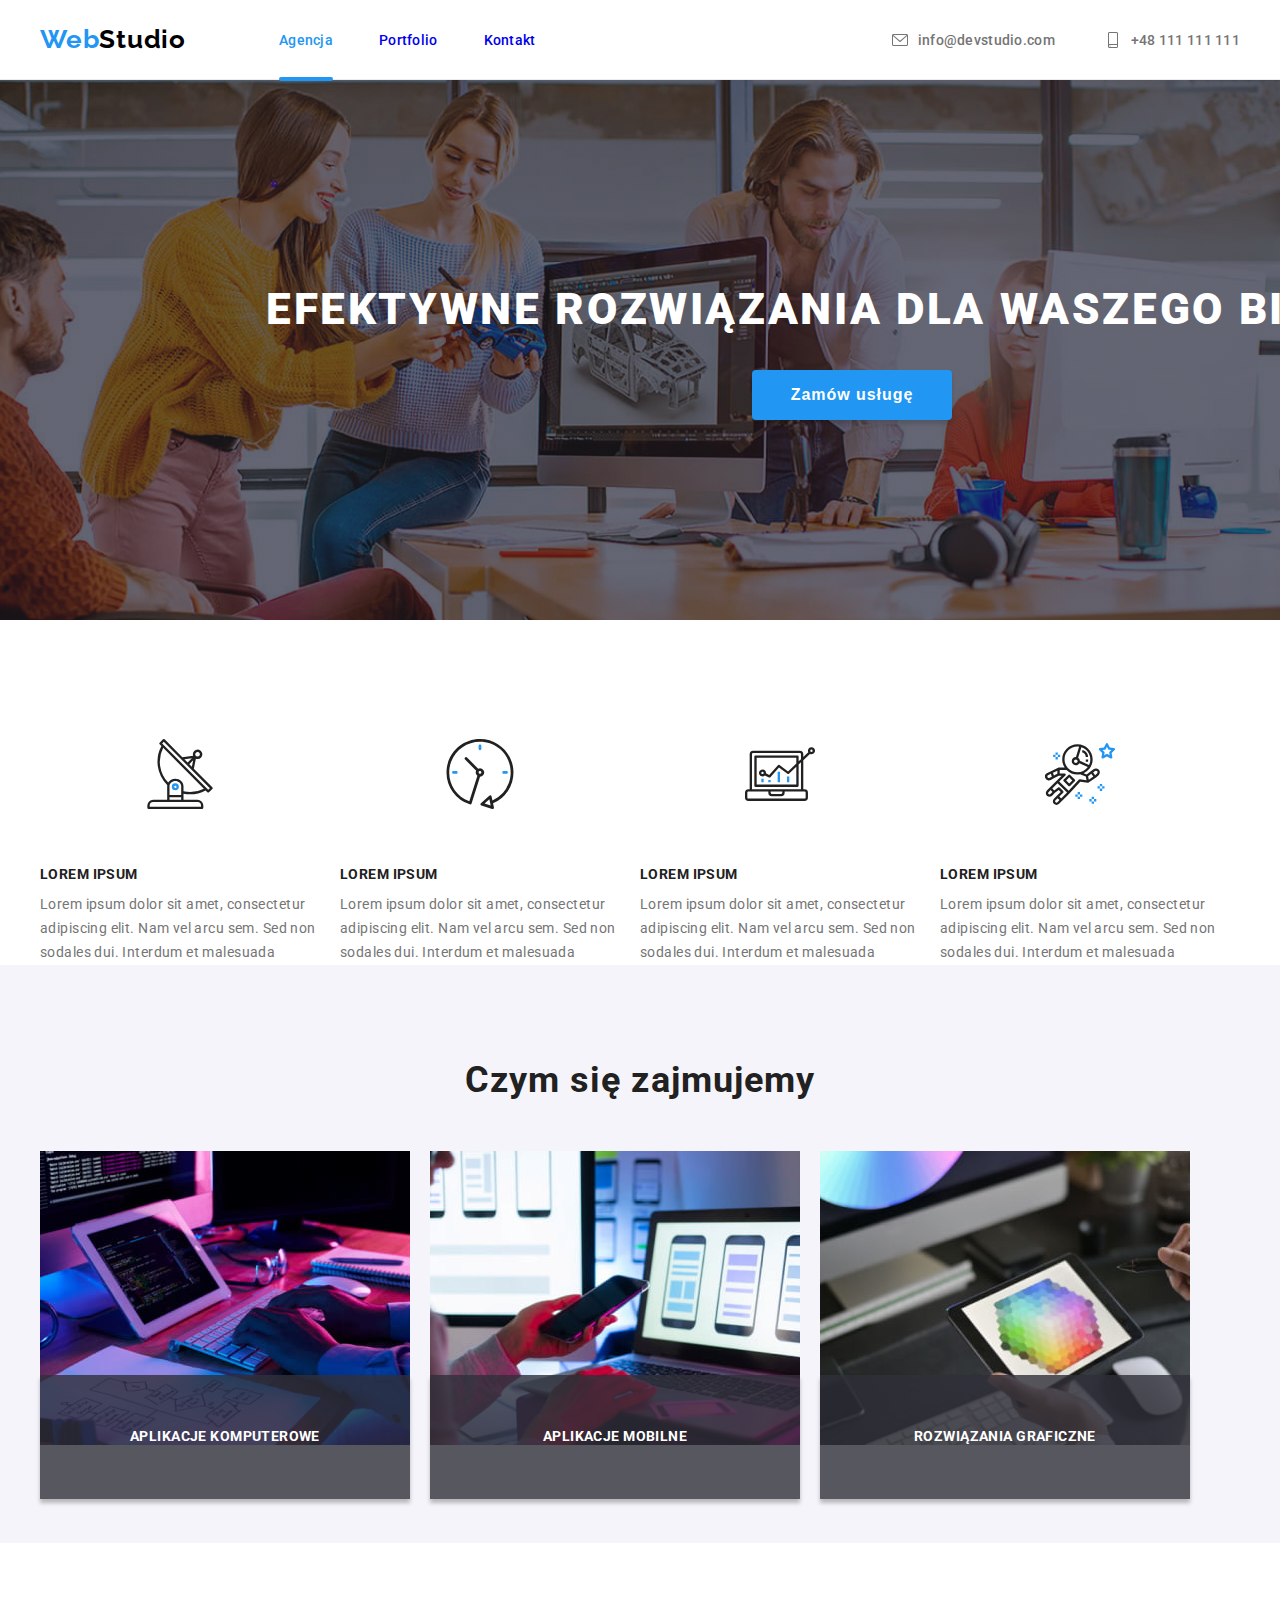
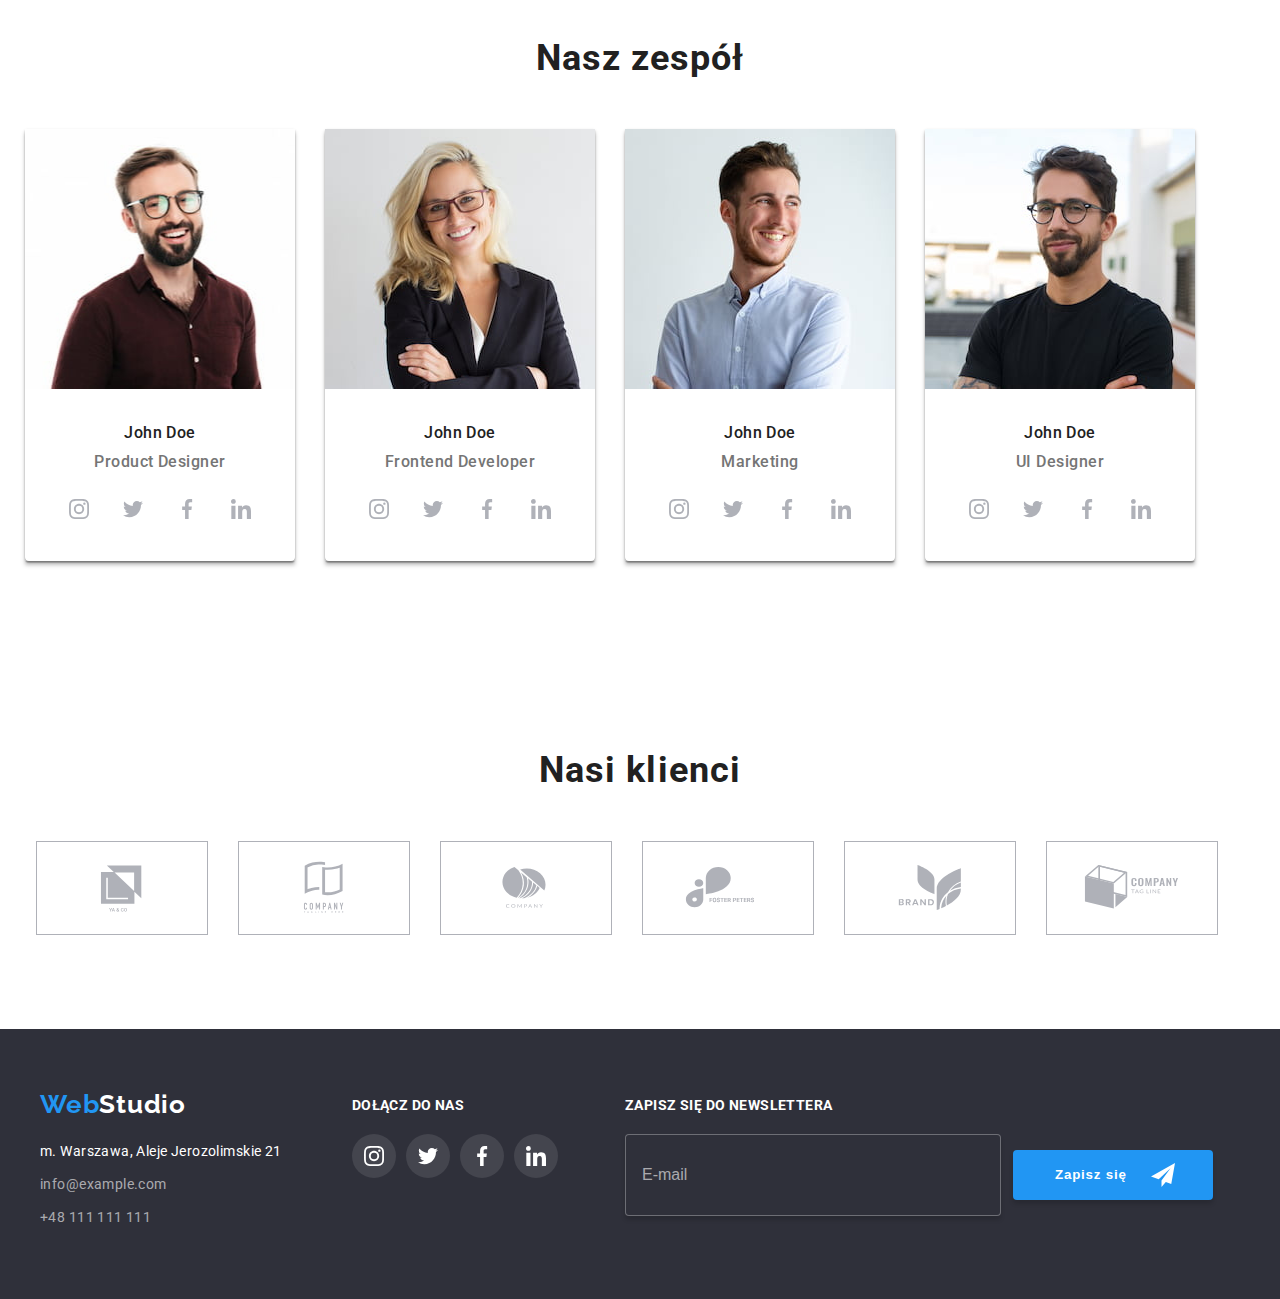
==== commit fecf1ef8: "Bem classes added" ====
--- a/index.html
+++ b/index.html
@@ -17,8 +17,8 @@
       crossorigin="anonymous"
       referrerpolicy="no-referrer"
     />
-    <link rel="stylesheet" href="./css/styles.css" />
     <link rel="stylesheet" href="./css/main.min.css" />
+    <link rel="stylesheet" href="./css/styles.css"/>
     <title>Main page</title>
   </head>
 
@@ -33,27 +33,27 @@
           <!--navigation-->
           <nav class="header__navigation">
             <ul class="header__navigation-menu">
-              <li><a class="link link-active" href="#">Agencja</a></li>
+              <li><a class="header__nav-link header__nav-link--active href="#">Agencja</a></li>
               <li>
-                <a class="link" href="portfolio.html">Portfolio</a>
+                <a class="header__nav-link" href="portfolio.html">Portfolio</a>
               </li>
-              <li><a class="link" href="#">Kontakt</a></li>
+              <li><a class="header__nav-link" href="#">Kontakt</a></li>
             </ul>
           </nav>
         </div>
         <!--header-contacts-->
         <div>
           <ul class="header__contacts">
-            <li class="header__menu-nav">
-              <a class="link link__contact" href="mailto:info@devstudio.com">
+            <li>
+              <a class="header__contacts-item header__contacts-item--header__contacts" href="mailto:info@devstudio.com">
                 <svg class="header__contacts-icon">
                   <use href="./images/icons.svg#icon-envelope"></use>
                 </svg>
                 info@devstudio.com
               </a>
             </li>
-            <li class="header__menu-nav">
-              <a class="link link__contact" href="tel:+48111111111">
+            <li>
+              <a class="header__contacts-item" href="tel:+48111111111">
                 <svg class="header__contacts-icon">
                   <use href="./images/icons.svg#icon-smartphone"></use>
                 </svg>
@@ -66,11 +66,11 @@
     </header>
     <main>
       <!--HERO-->
-      <section class="hero section">
-        <div class="hero-content container">
-          <h1 class="header-main">EFEKTYWNE ROZWIĄZANIA DLA WASZEGO BIZNESU</h1>
-          <div class="button-order">
-            <button class="button-service" data-modal-open type="button">
+      <section class="hero hero--image section">
+        <div class="hero__content container">
+          <h1 class="hero__header-item">EFEKTYWNE ROZWIĄZANIA DLA WASZEGO BIZNESU</h1>
+          <div class="hero__button">
+            <button class="hero__button-item" data-modal-open type="button">
               Zamów usługę
             </button>
           </div>
@@ -80,51 +80,51 @@
       <!--features-->
       <section class="features section">
         <div class="container">
-          <ul class="features-list">
-            <li class="features-list-item">
-              <div class="features-icon">
+          <ul class="features__list">
+            <li class="features__list-item">
+              <div class="features__icon">
                 <svg width="70" height="70">
                   <use href="./images/icons.svg#icon-antenna"></use>
                 </svg>
               </div>
-              <span class="feature-title">LOREM IPSUM</span>
-              <p class="feature-text">
+              <span class="features__title">LOREM IPSUM</span>
+              <p class="features__text">
                 Lorem ipsum dolor sit amet, consectetur adipiscing elit. Nam vel
                 arcu sem. Sed non sodales dui. Interdum et malesuada
               </p>
             </li>
-            <li class="features-list-item">
-              <div class="features-icon">
+            <li class="features__list-item">
+              <div class="features__icon">
                 <svg width="70" height="70">
                   <use href="./images/icons.svg#icon-clock"></use>
                 </svg>
               </div>
-              <span class="feature-title">LOREM IPSUM</span>
-              <p class="feature-text">
+              <span class="features__title">LOREM IPSUM</span>
+              <p class="features__text">
                 Lorem ipsum dolor sit amet, consectetur adipiscing elit. Nam vel
                 arcu sem. Sed non sodales dui. Interdum et malesuada
               </p>
             </li>
-            <li class="features-list-item">
-              <div class="features-icon">
+            <li class="features__list-item">
+              <div class="features__icon">
                 <svg width="70" height="70">
                   <use href="./images/icons.svg#icon-diagram"></use>
                 </svg>
               </div>
-              <span class="feature-title">LOREM IPSUM</span>
-              <p class="feature-text">
+              <span class="features__title">LOREM IPSUM</span>
+              <p class="features__text">
                 Lorem ipsum dolor sit amet, consectetur adipiscing elit. Nam vel
                 arcu sem. Sed non sodales dui. Interdum et malesuada
               </p>
             </li>
-            <li class="features-list-item">
-              <div class="features-icon">
+            <li class="features__list-item">
+              <div class="features__icon">
                 <svg width="70" height="70">
                   <use href="./images/icons.svg#icon-astronaut"></use>
                 </svg>
               </div>
-              <span class="feature-title">LOREM IPSUM</span>
-              <p class="feature-text">
+              <span class="features__title">LOREM IPSUM</span>
+              <p class="features__text">
                 Lorem ipsum dolor sit amet, consectetur adipiscing elit. Nam vel
                 arcu sem. Sed non sodales dui. Interdum et malesuada
               </p>
@@ -134,10 +134,10 @@
       </section>
 
       <!--O NAS-->
-      <section class="section our-work">
-        <div class="about-us container">
-          <h2 class="title">Czym się zajmujemy</h2>
-          <ul class="about-us-list">
+      <section class="about-us section">
+        <div class="container">
+          <h2 class="section__title">Czym się zajmujemy</h2>
+          <ul class="about-us__list">
             <li>
               <img
                 src="images/index/about-us-coding.jpg"
@@ -145,7 +145,7 @@
                 width="370"
                 height="294"
               />
-              <div class="about-us-list-img">
+              <div class="about-us__item">
                 <span>Aplikacje komputerowe</span>
               </div>
             </li>
@@ -156,7 +156,7 @@
                 width="370"
                 height="294"
               />
-              <div class="about-us-list-img">
+              <div class="about-us__item">
                 <span>Aplikacje mobilne</span>
               </div>
             </li>
@@ -167,7 +167,7 @@
                 width="370"
                 height="294"
               />
-              <div class="about-us-list-img">
+              <div class="about-us__item">
                 <span>Rozwiązania graficzne</span>
               </div>
             </li>
@@ -175,25 +175,25 @@
         </div>
       </section>
       <!--NASZ ZESPÓŁ-->
-      <section class="our-team section">
+      <section class="team section">
         <div class="container">
-          <h2 class="title">Nasz zespół</h2>
-          <ul class="team-people">
-            <li class="team-people-photos">
-              <figure class="team-photos">
+          <h2 class="section__title">Nasz zespół</h2>
+          <ul class="team__people">
+            <li class="team__people-photos">
+              <figure class="team__photos">
                 <img
                   src="images/index/our-team-product-designer.jpg"
                   alt="John_Doe1"
                   width="270"
                   height="260"
                 />
-                <figcaption class="programmers-description">
-                  <h3 class="programmers">John Doe</h3>
-                  <span class="programmers-team">Product Designer</span>
-                  <div class="team-social-media">
-                    <a href="#" class="social-media-links">
-                      <svg
-                        class="social-media-icons"
+                <figcaption class="team__description">
+                  <h3 class="team__programmer-name">John Doe</h3>
+                  <span class="team__programmers">Product Designer</span>
+                  <div class="team__social-media">
+                    <a href="#" class="team__links">
+                      <svg
+                        class="team__icons"
                         width="44px"
                         height="44px"
                       >
@@ -206,9 +206,9 @@
                         ></use>
                       </svg>
                     </a>
-                    <a href="#" class="social-media-links">
-                      <svg
-                        class="social-media-icons"
+                    <a href="#" class="team__links">
+                      <svg
+                        class="team__icons"
                         width="44px"
                         height="44px"
                       >
@@ -221,9 +221,9 @@
                         ></use>
                       </svg>
                     </a>
-                    <a href="#" class="social-media-links">
-                      <svg
-                        class="social-media-icons"
+                    <a href="#" class="team__links">
+                      <svg
+                        class="team__icons"
                         width="44px"
                         height="44px"
                       >
@@ -236,9 +236,9 @@
                         ></use>
                       </svg>
                     </a>
-                    <a href="#" class="social-media-links">
-                      <svg
-                        class="social-media-icons"
+                    <a href="#" class="team__links">
+                      <svg
+                        class="team__icons"
                         width="44px"
                         height="44px"
                       >
@@ -255,21 +255,21 @@
                 </figcaption>
               </figure>
             </li>
-            <li class="team-people-photos">
-              <figure class="team-photos">
+            <li class="team__people-photos">
+              <figure class="team__photos">
                 <img
                   src="images/index/our-team-frontend-developer.jpg"
                   alt="John_Doe2"
                   width="270"
                   height="260"
                 />
-                <figcaption class="programmers-description">
-                  <h3 class="programmers">John Doe</h3>
-                  <span class="programmers-team">Frontend Developer</span>
-                  <div class="team-social-media">
-                    <a href="#" class="social-media-links">
-                      <svg
-                        class="social-media-icons"
+                <figcaption class="team__description">
+                  <h3 class="team__programmer-name">John Doe</h3>
+                  <span class="team__programmers">Frontend Developer</span>
+                  <div class="team__social-media">
+                    <a href="#" class="team__links">
+                      <svg
+                        class="team__icons"
                         width="44px"
                         height="44px"
                       >
@@ -282,9 +282,9 @@
                         ></use>
                       </svg>
                     </a>
-                    <a href="#" class="social-media-links">
-                      <svg
-                        class="social-media-icons"
+                    <a href="#" class="team__links">
+                      <svg
+                        class="team__icons"
                         width="44px"
                         height="44px"
                       >
@@ -297,9 +297,9 @@
                         ></use>
                       </svg>
                     </a>
-                    <a href="#" class="social-media-links">
-                      <svg
-                        class="social-media-icons"
+                    <a href="#" class="team__links">
+                      <svg
+                        class="team__icons"
                         width="44px"
                         height="44px"
                       >
@@ -312,9 +312,9 @@
                         ></use>
                       </svg>
                     </a>
-                    <a href="#" class="social-media-links">
-                      <svg
-                        class="social-media-icons"
+                    <a href="#" class="team__links">
+                      <svg
+                        class="team__icons"
                         width="44px"
                         height="44px"
                       >
@@ -331,21 +331,21 @@
                 </figcaption>
               </figure>
             </li>
-            <li class="team-people-photos">
-              <figure class="team-photos">
+            <li class="team__people-photos">
+              <figure class="team__photos">
                 <img
                   src="images/index/our-team-marketing.jpg"
                   alt="John_Doe3"
                   width="270"
                   height="260"
                 />
-                <figcaption class="programmers-description">
-                  <h3 class="programmers">John Doe</h3>
-                  <span class="programmers-team">Marketing</span>
-                  <div class="team-social-media">
-                    <a href="#" class="social-media-links">
-                      <svg
-                        class="social-media-icons"
+                <figcaption class="team__description">
+                  <h3 class="team__programmer-name">John Doe</h3>
+                  <span class="team__programmers">Marketing</span>
+                  <div class="team__social-media">
+                    <a href="#" class="team__links">
+                      <svg
+                        class="team__icons"
                         width="44px"
                         height="44px"
                       >
@@ -358,9 +358,9 @@
                         ></use>
                       </svg>
                     </a>
-                    <a href="#" class="social-media-links">
-                      <svg
-                        class="social-media-icons"
+                    <a href="#" class="team__links">
+                      <svg
+                        class="team__icons"
                         width="44px"
                         height="44px"
                       >
@@ -373,9 +373,9 @@
                         ></use>
                       </svg>
                     </a>
-                    <a href="#" class="social-media-links">
-                      <svg
-                        class="social-media-icons"
+                    <a href="#" class="team__links">
+                      <svg
+                        class="team__icons"
                         width="44px"
                         height="44px"
                       >
@@ -388,9 +388,9 @@
                         ></use>
                       </svg>
                     </a>
-                    <a href="#" class="social-media-links">
-                      <svg
-                        class="social-media-icons"
+                    <a href="#" class="team__links">
+                      <svg
+                        class="team__icons"
                         width="44px"
                         height="44px"
                       >
@@ -407,21 +407,21 @@
                 </figcaption>
               </figure>
             </li>
-            <li class="team-people-photos">
-              <figure class="team-photos">
+            <li class="team__people-photos">
+              <figure class="team__photos">
                 <img
                   src="images/index/our-team-ui-designer.jpg"
                   alt="John_Doe4"
                   width="270"
                   height="260"
                 />
-                <figcaption class="programmers-description">
-                  <h3 class="programmers">John Doe</h3>
-                  <span class="programmers-team">UI Designer</span>
-                  <div class="team-social-media">
-                    <a href="#" class="social-media-links">
-                      <svg
-                        class="social-media-icons"
+                <figcaption class="team__description">
+                  <h3 class="team__programmer-name">John Doe</h3>
+                  <span class="team__programmers">UI Designer</span>
+                  <div class="team__social-media">
+                    <a href="#" class="team__links">
+                      <svg
+                        class="team__icons"
                         width="44px"
                         height="44px"
                       >
@@ -434,9 +434,9 @@
                         ></use>
                       </svg>
                     </a>
-                    <a href="#" class="social-media-links">
-                      <svg
-                        class="social-media-icons"
+                    <a href="#" class="team__links">
+                      <svg
+                        class="team__icons"
                         width="44px"
                         height="44px"
                       >
@@ -449,9 +449,9 @@
                         ></use>
                       </svg>
                     </a>
-                    <a href="#" class="social-media-links">
-                      <svg
-                        class="social-media-icons"
+                    <a href="#" class="team__links">
+                      <svg
+                        class="team__icons"
                         width="44px"
                         height="44px"
                       >
@@ -464,9 +464,9 @@
                         ></use>
                       </svg>
                     </a>
-                    <a href="#" class="social-media-links">
-                      <svg
-                        class="social-media-icons"
+                    <a href="#" class="team__links">
+                      <svg
+                        class="team__icons"
                         width="44px"
                         height="44px"
                       >
@@ -489,37 +489,37 @@
 
       <!--Nasi klienci-->
 
-      <section class="our-customers section">
+      <section class="customers section">
         <div class="container">
-          <h2 class="title">Nasi klienci</h2>
-          <ul class="customers">
-            <li class="customers-item">
+          <h2 class="section__title">Nasi klienci</h2>
+          <ul class="customers__list">
+            <li class="customers__item">
               <svg class="logo-customers" width="106px" height="60.04px">
                 <use href="./images/icons.svg#icon-Logo"></use>
               </svg>
             </li>
-            <li class="customers-item">
-              <svg class="logo-customers" width="106px" height="60.04px">
+            <li class="customers__item">
+              <svg class="customers__logo" width="106px" height="60.04px">
                 <use href="./images/icons.svg#icon-Logo-1"></use>
               </svg>
             </li>
-            <li class="customers-item">
-              <svg class="logo-customers" width="106px" height="60.04px">
+            <li class="customers__item">
+              <svg class="customers__logo" width="106px" height="60.04px">
                 <use href="./images/icons.svg#icon-Logo-2"></use>
               </svg>
             </li>
-            <li class="customers-item">
-              <svg class="logo-customers" width="106px" height="60.04px">
+            <li class="customers__item">
+              <svg class="customers__logo" width="106px" height="60.04px">
                 <use href="./images/icons.svg#icon-Logo-3"></use>
               </svg>
             </li>
-            <li class="customers-item">
-              <svg class="logo-customers" width="106px" height="60.04px">
+            <li class="customers__item">
+              <svg class="customers__logo" width="106px" height="60.04px">
                 <use href="./images/icons.svg#icon-Logo-4"></use>
               </svg>
             </li>
-            <li class="customers-item">
-              <svg class="logo-customers" width="106px" height="60.04px">
+            <li class="customers__item">
+              <svg class="customers__logo" width="106px" height="60.04px">
                 <use href="./images/icons.svg#icon-Logo-5"></use>
               </svg>
             </li>
@@ -528,17 +528,17 @@
       </section>
     </main>
     <!--footer-->
-    <footer class="contacts">
-      <div class="container footer-box">
+    <footer class="footer">
+      <div class="footer__wrapper container ">
         <div>
           <a class="logo" href="index.html"
             >Web<span class="logo__studio logo__studio--white">Studio</span></a
           >
           <address>
-            <ul class="links-footer">
+            <ul class="footer__links">
               <li>
                 <a
-                  class="link-footer"
+                  class="footer__link-item"
                   href="https://goo.gl/maps/8idBE2b1yMuSsfuq6"
                   target="_blank"
                   >m. Warszawa, Aleje Jerozolimskie 21</a
@@ -546,26 +546,26 @@
               </li>
               <li>
                 <a
-                  class="link-footer contact-footer"
+                  class="footer__link-item footer__contact"
                   href="mailto:info@example.com"
                   >info@example.com</a
                 >
               </li>
               <li>
-                <a class="link-footer contact-footer" href="tel:+48111111111"
+                <a class="footer__link-item footer__contact" href="tel:+48111111111"
                   >+48 111 111 111
                 </a>
               </li>
             </ul>
           </address>
         </div>
-        <div class="footer-social-media">
-          <p class="footer-social-header">Dołącz do nas</p>
-          <ul class="footer-social-media-list">
-            <li class="footer-social-media-item">
-              <a href="#" class="footer-social-media-link social-media-links">
+        <div class="footer__social-links">
+          <p class="footer__social-header">Dołącz do nas</p>
+          <ul class="footer__social-list">
+            <li class="footer__social-item">
+              <a href="#">
                 <svg
-                  class="footer-social-media-icon"
+                  class="footer__social-icon"
                   width="44px"
                   height="44px"
                 >
@@ -579,10 +579,10 @@
                 </svg>
               </a>
             </li>
-            <li class="footer-social-media-item">
-              <a href="#" class="footer-social-media-link social-media-links">
+            <li>
+              <a href="#"> 
                 <svg
-                  class="footer-social-media-icon"
+                  class="footer__social-icon"
                   width="44px"
                   height="44px"
                 >
@@ -596,10 +596,10 @@
                 </svg>
               </a>
             </li>
-            <li class="footer-social-media-item">
-              <a href="#" class="footer-social-media-link social-media-links">
+            <li>
+              <a href="#">
                 <svg
-                  class="footer-social-media-icon"
+                  class="footer__social-icon"
                   width="44px"
                   height="44px"
                 >
@@ -613,10 +613,10 @@
                 </svg>
               </a>
             </li>
-            <li class="footer-social-media-item">
-              <a href="#" class="footer-social-media-link social-media-links">
+            <li>
+              <a href="#">
                 <svg
-                  class="footer-social-media-icon"
+                  class="footer__social-icon"
                   width="44px"
                   height="44px"
                 >
@@ -633,7 +633,7 @@
           </ul>
         </div>
         <div class="newsletter-box">
-          <p class="footer-social-header">Zapisz się do newslettera</p>
+          <p class="footer__social-header">Zapisz się do newslettera</p>
           <form class="newsletter-form">
             <input
               name="newsletter"
--- a/css/main.min.css
+++ b/css/main.min.css
@@ -1 +1 @@
-:root{--brand-color: #2196f3;--main-color: #212121;--background-gray-color: #2f303a;--main-gray-color: #757575;--black-color: #000000;--white-color: #ffffff;--light-color: #f5f4fa;--projects-color: #eeeeee;--lightgray-color: #afb1b8;--shadow-portfolio1: rgba(0, 0, 0, 0.12);--shadow-portfolio2: rgba(0, 0, 0, 0.06);--shadow-portfolio3: rgba(0, 0, 0, 0.16);--newsletter-color: rgba(255, 255, 255, 0.6);--border-color: rgba(33, 33, 33, 0.2)}body{font-family:"Roboto",sans-serif;color:var(--main-color)}.container{width:1200px;margin:0 auto;padding:0px 15px}.section{padding:94px 0}.header{border-bottom:1px solid #ececec}.header__wrapper{padding-top:24px;padding-bottom:24px;display:-webkit-box;display:-ms-flexbox;display:flex;-webkit-box-pack:justify;-ms-flex-pack:justify;justify-content:space-between;-webkit-box-align:center;-ms-flex-align:center;align-items:center}.header__nav{display:-webkit-box;display:-ms-flexbox;display:flex;-webkit-box-pack:justify;-ms-flex-pack:justify;justify-content:space-between;-webkit-box-align:center;-ms-flex-align:center;align-items:center}.headernavigation-menu,.headercontacts{list-style-type:none;font-weight:500;font-size:14px;letter-spacing:.02em;line-height:1.15;display:-webkit-box;display:-ms-flexbox;display:flex}.logo{font-family:"Raleway",sans-serif;font-weight:700;font-size:26px;line-height:1.2;letter-spacing:.03em;color:var(--brand-color);text-decoration:none;margin-right:93px}.logo__studio{color:var(--black-color)}.logo__studio--white{color:var(--white-color)}/*# sourceMappingURL=main.min.css.map */+*{margin:0;padding:0;border:0}:root{--brand-color: #2196f3;--main-color: #212121;--background-gray-color: #2f303a;--main-gray-color: #757575;--black-color: #000000;--white-color: #ffffff;--light-color: #f5f4fa;--projects-color: #eeeeee;--lightgray-color: #afb1b8;--shadow-portfolio1: rgba(0, 0, 0, 0.12);--shadow-portfolio2: rgba(0, 0, 0, 0.06);--shadow-portfolio3: rgba(0, 0, 0, 0.16);--newsletter-color: rgba(255, 255, 255, 0.6);--border-color: rgba(33, 33, 33, 0.2)}body{font-family:"Roboto",sans-serif;color:var(--main-color)}.container{width:1200px;margin:0 auto;padding:0px 15px}.section{padding:94px 0}.header{border-bottom:1px solid #ececec}.header__wrapper{padding-top:24px;padding-bottom:24px;display:-webkit-box;display:-ms-flexbox;display:flex;-webkit-box-pack:justify;-ms-flex-pack:justify;justify-content:space-between;-webkit-box-align:center;-ms-flex-align:center;align-items:center}.header__nav{display:-webkit-box;display:-ms-flexbox;display:flex;-webkit-box-pack:justify;-ms-flex-pack:justify;justify-content:space-between;-webkit-box-align:center;-ms-flex-align:center;align-items:center}.header__contacts-item{color:var(--main-gray-color);display:-webkit-box;display:-ms-flexbox;display:flex;-webkit-box-align:center;-ms-flex-align:center;align-items:center;-webkit-box-pack:center;-ms-flex-pack:center;justify-content:center;text-decoration:none;-webkit-transition:color 250ms cubic-bezier(0.4, 0, 0.2, 1);transition:color 250ms cubic-bezier(0.4, 0, 0.2, 1)}.header__contacts-item:hover,.header__contacts-item:focus{color:var(--brand-color)}.header__contacts-icon{width:16px;height:16px;margin-right:10px;vertical-align:middle;fill:currentColor}.header__navigation-menu{display:-webkit-box;display:-ms-flexbox;display:flex;gap:46px;list-style-type:none;font-weight:500;font-size:14px;letter-spacing:.02em;line-height:1.15}.header__nav-link{text-decoration:none}.header__nav-link--active{color:var(--brand-color);position:relative}.header__nav-link--active::after{content:"";display:block;border-radius:2px;width:100%;height:4px;background:var(--brand-color);position:absolute;top:45px}.header__contacts{display:-webkit-box;display:-ms-flexbox;display:flex;-webkit-box-pack:justify;-ms-flex-pack:justify;justify-content:space-between;gap:50px;list-style-type:none;font-weight:500;font-size:14px;letter-spacing:.02em;line-height:1.15}.logo{font-family:"Raleway",sans-serif;font-weight:700;font-size:26px;line-height:1.2;letter-spacing:.03em;color:var(--brand-color);text-decoration:none;margin-right:93px}.logo__studio{color:var(--black-color)}.logo__studio--white{color:var(--white-color)}.hero{padding-top:200px;padding-bottom:200px;-webkit-box-pack:center;-ms-flex-pack:center;justify-content:center;-webkit-box-align:center;-ms-flex-align:center;align-items:center}.hero--image{background-image:-webkit-gradient(linear, left top, right top, from(rgba(47, 48, 58, 0.4)), color-stop(0%, rgba(47, 48, 58, 0.4))),url("../images/Img-underlay.jpg");background-image:linear-gradient(90deg, rgba(47, 48, 58, 0.4) 0%, rgba(47, 48, 58, 0.4) 0%),url("../images/Img-underlay.jpg");background-size:1600px 600px;background-position:center;background-repeat:no-repeat}.hero__content{text-align:center;padding-left:252px;padding-right:252px}.hero__header-item{font-weight:900;font-size:44px;line-height:1.36;text-align:center;letter-spacing:.06em;text-transform:uppercase;color:var(--white-color);margin-bottom:30px;display:-webkit-box;display:-ms-flexbox;display:flex;-webkit-box-orient:vertical;-webkit-box-direction:normal;-ms-flex-direction:column;flex-direction:column}.hero__button{display:-webkit-box;display:-ms-flexbox;display:flex;-webkit-box-pack:center;-ms-flex-pack:center;justify-content:center}.hero__button-item{font-weight:700;font-size:16px;line-height:1.9;text-align:center;letter-spacing:.06em;background-color:var(--brand-color);border-radius:4px;-webkit-box-shadow:0px 4px 4px rgba(0,0,0,.15);box-shadow:0px 4px 4px rgba(0,0,0,.15);color:var(--white-color);cursor:pointer;width:200px;min-height:50px;border:none;-webkit-transition:background-color 250ms cubic-bezier(0.4, 0, 0.2, 1),color 250ms cubic-bezier(0.4, 0, 0.2, 1);transition:background-color 250ms cubic-bezier(0.4, 0, 0.2, 1),color 250ms cubic-bezier(0.4, 0, 0.2, 1)}.hero__button-item:hover,.hero__button-item:focus{background:var(--white-color);color:var(--brand-color)}.features{padding-top:94px;padding-bottom:94px}.features__title{font-weight:700;font-size:14px;line-height:1.14;letter-spacing:.03em;text-transform:uppercase;color:var(--main-color);text-align:center;margin-bottom:10px}.features__text{font-size:14px;line-height:1.71;letter-spacing:.03em;color:var(--main-gray-color);margin-top:10px}.features__list{display:-webkit-box;display:-ms-flexbox;display:flex}.features__list-item{display:inline-block;margin-right:20px}.features__icon{padding:25px 100px;display:-webkit-box;display:-ms-flexbox;display:flex;-webkit-box-pack:center;-ms-flex-pack:center;justify-content:center;-webkit-box-align:center;-ms-flex-align:center;align-items:center;margin-bottom:30px;border-radius:4px}.about-us{margin-top:-94px;background-color:var(--light-color);text-align:center}.about-us__list{list-style-type:none;display:-webkit-box;display:-ms-flexbox;display:flex;gap:20px}.about-us__list li{position:relative}.about-us__item{background:rgba(47,48,58,.8);width:100%;height:70px;display:-webkit-box;display:-ms-flexbox;display:flex;-webkit-box-align:center;-ms-flex-align:center;align-items:center;-webkit-box-pack:center;-ms-flex-pack:center;justify-content:center;-webkit-box-shadow:0px 4px 4px rgba(0,0,0,.25);box-shadow:0px 4px 4px rgba(0,0,0,.25);padding-top:27px;padding-bottom:27px;position:absolute;top:224px;text-transform:uppercase;color:var(--white-color);font-weight:700;font-size:14px;line-height:1.14;letter-spacing:.03em}.section__title{font-weight:700;font-size:36px;line-height:1.17;text-align:center;letter-spacing:.03em;margin:0;margin-bottom:50px;padding:0}.team__people{list-style-type:none;margin-left:-15px;display:-webkit-box;display:-ms-flexbox;display:flex;gap:30px;text-align:center;font-weight:500;font-size:16px;letter-spacing:.03em;line-height:1.19}.team__programmer-name{margin-bottom:10px;font-weight:500;font-size:16px;letter-spacing:.03em}.team__programmers{font-size:16px;line-height:1.19;letter-spacing:.03em;color:var(--main-gray-color)}.team__people .team__photos{-webkit-box-shadow:0px 1px 3px rgba(0,0,0,.12),0px 1px 1px rgba(0,0,0,.14),0px 2px 1px rgba(0,0,0,.2);box-shadow:0px 1px 3px rgba(0,0,0,.12),0px 1px 1px rgba(0,0,0,.14),0px 2px 1px rgba(0,0,0,.2);border-radius:0px 0px 4px 4px}.team__icons{fill:var(--lightgray-color);display:block}.team__icons:hover{fill:var(--white-color);background-color:var(--brand-color);border-radius:50%}.team__links{-webkit-transition:background-color 250ms cubic-bezier(0.4, 0, 0.2, 1),color 250ms cubic-bezier(0.4, 0, 0.2, 1);transition:background-color 250ms cubic-bezier(0.4, 0, 0.2, 1),color 250ms cubic-bezier(0.4, 0, 0.2, 1)}.team__social-media{display:-webkit-box;display:-ms-flexbox;display:flex;gap:10px;-webkit-box-align:center;-ms-flex-align:center;align-items:center;-ms-flex-pack:distribute;justify-content:space-around;padding-top:16px;padding-right:32px;padding-left:32px}.team__description{padding-top:30px;padding-bottom:30px}.team__people-photos{-webkit-box-shadow:0px 4px 4px rgba(0,0,0,.25);box-shadow:0px 4px 4px rgba(0,0,0,.25)}.customers__list{list-style-type:none;display:-webkit-box;display:-ms-flexbox;display:flex;-webkit-box-align:center;-ms-flex-align:center;align-items:center;-webkit-box-pack:center;-ms-flex-pack:center;justify-content:center;gap:30px;fill:var(--lightgray-color);margin-left:-27px;cursor:pointer}.customers__item{border:1px solid var(--lightgray-color);width:170px;height:92px;display:-webkit-box;display:-ms-flexbox;display:flex;-webkit-box-align:center;-ms-flex-align:center;align-items:center;-webkit-box-pack:center;-ms-flex-pack:center;justify-content:center;-webkit-transition:border 250ms cubic-bezier(0.4, 0, 0.2, 1),color 250ms cubic-bezier(0.4, 0, 0.2, 1);transition:border 250ms cubic-bezier(0.4, 0, 0.2, 1),color 250ms cubic-bezier(0.4, 0, 0.2, 1)}.customers__item:hover,.customers__item:focus{border:1px solid var(--brand-color);fill:var(--brand-color);border-radius:4px}.footer{background-color:var(--background-gray-color)}.footer__wrapper{padding-top:60px;padding-bottom:60px;display:-webkit-box;display:-ms-flexbox;display:flex;gap:70px}.footer__links{list-style-type:none;margin-top:20px}.footer__link-item{text-decoration:none;color:var(--white-color);font-size:14px;line-height:1.71;letter-spacing:.03em;font-style:normal;display:block;margin-bottom:9px;-webkit-transition:color 250ms cubic-bezier(0.4, 0, 0.2, 1);transition:color 250ms cubic-bezier(0.4, 0, 0.2, 1)}.footer__link-item:hover,.footer__link-item:focus{color:var(--brand-color)}.footer__email{color:rgba(255,255,255,.6);text-decoration:underline;cursor:pointer}.footer__contact{color:rgba(255,255,255,.6)}.footer__social-links{-webkit-box-align:center;-ms-flex-align:center;align-items:center;margin-top:-12px}.footer__social-list{display:-webkit-box;display:-ms-flexbox;display:flex;list-style-type:none;gap:10px;margin-top:20px}.footer__social-icon{border-radius:50%;background-color:rgba(255,255,255,.1);fill:var(--white-color)}.footer__social-icon:hover{background-color:var(--brand-color)}/*# sourceMappingURL=main.min.css.map */--- a/css/styles.css
+++ b/css/styles.css
@@ -1,507 +1,4 @@
-* {
-  margin: 0;
-  padding: 0;
-  border: 0;
-}
-
-:root {
-  --brand-color: #2196f3;
-  --main-color: #212121;
-  --background-gray-color: #2f303a;
-  --main-gray-color: #757575;
-  --black-color: #000000;
-  --white-color: #ffffff;
-  --light-color: #f5f4fa;
-  --projects-color: #eeeeee;
-  --lightgray-color: #afb1b8;
-  --shadow-portfolio1: rgba(0, 0, 0, 0.12);
-  --shadow-portfolio2: rgba(0, 0, 0, 0.06);
-  --shadow-portfolio3: rgba(0, 0, 0, 0.16);
-  --newsletter-color: rgba(255, 255, 255, 0.6);
-  --border-color: rgba(33, 33, 33, 0.2);
-}
-
-body {
-  font-family: 'Roboto', sans-serif;
-  color: var(--main-color);
-}
-
-.container {
-  width: 1200px;
-  margin: 0 auto;
-  padding: 0px 15px;
-}
-
-.section {
-  padding: 94px 0;
-}
-
-/* header-styles */
-.header__nav {
-  display: flex;
-  justify-content: space-between;
-  align-items: center;
-}
-
-
-/*logo*/
-
-.header__logo {
-  font-family: 'Raleway', sans-serif;
-  font-weight: 700;
-  font-size: 26px;
-  line-height: 1.2;
-  letter-spacing: 0.03em;
-  color: var(--brand-color);
-  margin-right: 93px;
-}
-
-
-/*navigation*/
-
-.header__navigation-menu,
-.header__contacts{
-  list-style-type: none;
-  font-weight: 500;
-  font-size: 14px;
-  letter-spacing: 0.02em;
-  line-height: 1.15;
-  display: flex;
-}
-
-.link {  
-  text-decoration: none;
-  color: var(--main-color);
-}
-
-.header__contacts-item {
-  color: var(--main-gray-color);
-  display: flex;
-  align-items: center;
-  justify-content: center;
-  text-decoration: none;
-}
-
-.header__navigation {
-  justify-content: space-between;
-}
-
-.header__navigation-menu {
-  gap: 46px;
-}
-
-.header__contacts-item,
-.link-footer {
-  transition: color 250ms cubic-bezier(0.4, 0, 0.2, 1);
-}
-
-.header__nav-link--active {
-  color: var(--brand-color);
-  position: relative;
-}
-
-.header__nav-link--active::after {
-  content: '';
-  display: block;
-  border-radius: 2px;
-  width: 100%;
-  height: 4px;
-  background: var(--brand-color);
-  position: absolute;
-  top: 45px;
-}
-
-/*header contacts*/
-.header__contacts-item:hover,
-.header__contacts-item:focus,
-.link-footer:hover,
-.link-footer:focus {
-  color: var(--brand-color);
-}
-
-.header__contacts {
-  display: flex;
-  justify-content: space-between;
-  gap: 50px;
-}
-
-
-
-.header__menu-nav {
-  fill: currentColor;
-  margin-left: -22px;
-}
-
-.header__contacts-icon {
-  width: 16px;
-  height: 16px;
-  margin-right: 10px;
-  vertical-align: middle;
-}
-
-
-
-/*hero*/
-.hero {
-  padding-top: 200px;
-  padding-bottom: 200px;
-  justify-content: center;
-  align-items: center;
-}
-
-.hero {
-  background-image: linear-gradient(
-      90deg,
-      rgba(47, 48, 58, 0.4) 0%,
-      rgba(47, 48, 58, 0.4) 0%
-    ),
-    url('../images/Img-underlay.jpg');
-  background-size: 1600px 600px;
-  background-position: center;
-  background-repeat: no-repeat;
-}
-
-.hero-content {
-  text-align: center;
-  padding-left: 252px;
-  padding-right: 252px;
-}
-
-.header-main {
-  font-weight: 900;
-  font-size: 44px;
-  line-height: 1.36;
-  text-align: center;
-  letter-spacing: 0.06em;
-  text-transform: uppercase;
-  color: var(--white-color);
-  margin-bottom: 30px;
-}
-
-.button-service {
-  font-weight: 700;
-  font-size: 16px;
-  line-height: 1.9;
-  text-align: center;
-  letter-spacing: 0.06em;
-  background-color: var(--brand-color);
-  border-radius: 4px;
-  box-shadow: 0px 4px 4px rgba(0, 0, 0, 0.15);
-  color: var(--white-color);
-  cursor: pointer;
-  width: 200px;
-  min-height: 50px;
-  border: none;
-  transition: background-color 250ms cubic-bezier(0.4, 0, 0.2, 1),
-    color 250ms cubic-bezier(0.4, 0, 0.2, 1);
-}
-
-.button-service:hover,
-.button-service:focus {
-  background: var(--white-color);
-  color: var(--brand-color);
-}
-
-/*features*/
-
-.features-list .features-list-item {
-  list-style: none;
-}
-
-.feature-title {
-  font-weight: 700;
-  font-size: 14px;
-  line-height: 1.14;
-  letter-spacing: 0.03em;
-  text-transform: uppercase;
-  color: var(--main-color);
-  text-align: center;
-  margin-bottom: 10px;
-}
-
-.feature-text {
-  font-size: 14px;
-  line-height: 1.71;
-  letter-spacing: 0.03em;
-  color: var(--main-gray-color);
-  margin-top: 10px;
-}
-
-.features-list {
-  display: flex;
-}
-
-.features-list-item {
-  display: inline-block;
-  margin-right: 20px;
-}
-
-.features-list-item:last-child {
-  margin-right: 0px;
-}
-
-.features {
-  padding-top: 94px;
-  padding-bottom: 94px;
-}
-
-.features-icon {
-  padding: 25px 100px;
-  display: flex;
-  justify-content: center;
-  align-items: center;
-  margin-bottom: 30px;
-  border-radius: 4px;
-}
-
-/*about-us*/
-
-.title {
-  font-weight: 700;
-  font-size: 36px;
-  line-height: 1.17;
-  text-align: center;
-  letter-spacing: 0.03em;
-  margin: 0;
-  margin-bottom: 50px;
-  padding: 0;
-}
-
-.about-us-list {
-  list-style-type: none;
-  display: flex;
-  gap: 20px;
-}
-
-.about-us-list:last-child {
-  margin-right: 0;
-}
-
-.about-us {
-  text-align: center;
-}
-
-.our-work {
-  margin-top: -94px;
-}
-
-.about-us-list li {
-  position: relative;
-}
-
-.about-us-list-img {
-  background: rgba(47, 48, 58, 0.8);
-  width: 100%;
-  height: 70px;
-  display: flex;
-  align-items: center;
-  justify-content: center;
-  box-shadow: 0px 4px 4px rgba(0, 0, 0, 0.25);
-  padding-top: 27px;
-  padding-bottom: 27px;
-  position: absolute;
-  top: 224px;
-  text-transform: uppercase;
-  color: var(--white-color);
-  font-weight: 700;
-  font-size: 14px;
-  line-height: 1.14;
-  letter-spacing: 0.03em;
-}
-
-/*our-team*/
-
-.team-people {
-  list-style-type: none;
-  margin-left: -15px;
-}
-
-.team-people .programmers {
-  font-weight: 500;
-  font-size: 16px;
-  letter-spacing: 0.03em;
-}
-
-.team-people .programmers-team {
-  font-size: 16px;
-  line-height: 1.19;
-  color: var(--main-gray-color);
-  letter-spacing: 0.03em;
-}
-
-.team-people .team-photos {
-  box-shadow: 0px 1px 3px rgba(0, 0, 0, 0.12), 0px 1px 1px rgba(0, 0, 0, 0.14),
-    0px 2px 1px rgba(0, 0, 0, 0.2);
-  border-radius: 0px 0px 4px 4px;
-}
-
-.our-team {
-  background-color: var(--light-color);
-  text-align: center;
-  padding-top: 94px;
-  padding-bottom: 94px;
-  margin-bottom: 0px;
-}
-
-.social-media-icons {
-  fill: var(--lightgray-color);
-  display: block;
-}
-
-.social-media-links {
-  transition: background-color 250ms cubic-bezier(0.4, 0, 0.2, 1),
-    color 250ms cubic-bezier(0.4, 0, 0.2, 1);
-}
-
-.social-media-icons:hover {
-  fill: var(--white-color);
-  background-color: var(--brand-color);
-  border-radius: 50%;
-}
-
-.team-social-media {
-  display: flex;
-  gap: 10px;
-  align-items: center;
-  justify-content: space-around;
-  padding-top: 16px;
-  padding-right: 32px;
-  padding-left: 32px;
-}
-
-.team-people {
-  display: flex;
-  gap: 30px;
-  text-align: center;
-}
-
-.team-photos {
-  margin-bottom: 30px;
-}
-
-.team-people-photos:last-child {
-  margin-right: 0px;
-}
-
-.programmers-description {
-  padding-top: 30px;
-  padding-bottom: 30px;
-}
-
-.programmers-team {
-  padding-bottom: 30px;
-}
-
-.programmers {
-  margin-bottom: 10px;
-}
-
-/* our customers */
-
-.customers {
-  list-style-type: none;
-  display: flex;
-  align-items: center;
-  justify-content: center;
-  gap: 30px;
-  fill: var(--lightgray-color);
-  margin-left: -27px;
-  cursor: pointer;
-}
-
-.customers-item:hover,
-.customers-item:focus {
-  border: 1px solid var(--brand-color);
-  fill: var(--brand-color);
-  border-radius: 4px;
-}
-
-.customers-item {
-  border: 1px solid var(--lightgray-color);
-  width: 170px;
-  height: 92px;
-  display: flex;
-  align-items: center;
-  justify-content: center;
-  transition: border 250ms cubic-bezier(0.4, 0, 0.2, 1),
-    color 250ms cubic-bezier(0.4, 0, 0.2, 1);
-}
-
-/*footer*/
-.contacts {
-  background-color: var(--background-gray-color);
-}
-
-.link-footer {
-  text-decoration: none;
-  color: var(--white-color);
-  font-size: 14px;
-  line-height: 1.71;
-  letter-spacing: 0.03em;
-  font-style: normal;
-  display: block;
-  margin-bottom: 9px;
-}
-
-.contact-footer {
-  color: rgba(255, 255, 255, 0.6);
-}
-
-.contact-footer-mail {
-  color: rgba(255, 255, 255, 0.6);
-  text-decoration: underline;
-  cursor: pointer;
-}
-
-.links-footer {
-  list-style-type: none;
-}
-
-.logo__footer {
-  display: block;
-  margin-bottom: 20px;
-}
-
-.footer-box {
-  padding-top: 60px;
-  padding-bottom: 60px;
-  display: flex;
-  gap: 70px;
-}
-
-.footer-social-media {
-  align-items: center;
-  margin-top: -12px;
-  margin-left: 12px;
-}
-
-.footer-social-header {
-  color: var(--white-color);
-  font-size: 14px;
-  font-weight: 700;
-  text-transform: uppercase;
-  margin-top: 20px;
-  margin-bottom: 0px;
-  line-height: 1.17;
-  letter-spacing: 0.03em;
-}
-
-.footer-social-media-list {
-  list-style-type: none;
-  gap: 10px;
-  margin-top: 20px;
-  display: flex;
-}
-
-.footer-social-media-icon {
-  border-radius: 50%;
-  background-color: rgba(255, 255, 255, 0.1);
-  fill: var(--white-color);
-}
-
-.footer-social-media-icon:hover {
-  background-color: var(--brand-color);
-}
+
 
 /*portfolio*/
 
@@ -678,9 +175,22 @@
 
 /* newsletter */
 
+
+.footer__social-header {
+  color: var(--white-color);
+  font-size: 14px;
+  font-weight: 700;
+  text-transform: uppercase;
+  margin-top: 20px;
+  margin-bottom: 0px;
+  line-height: 1.17;
+  letter-spacing: 0.03em;
+}
+
+
 .newsletter-box {
   position: absolute;
-  margin-left: 610px;
+  margin-left: 585px;
   margin-top: -12px;
 }
 
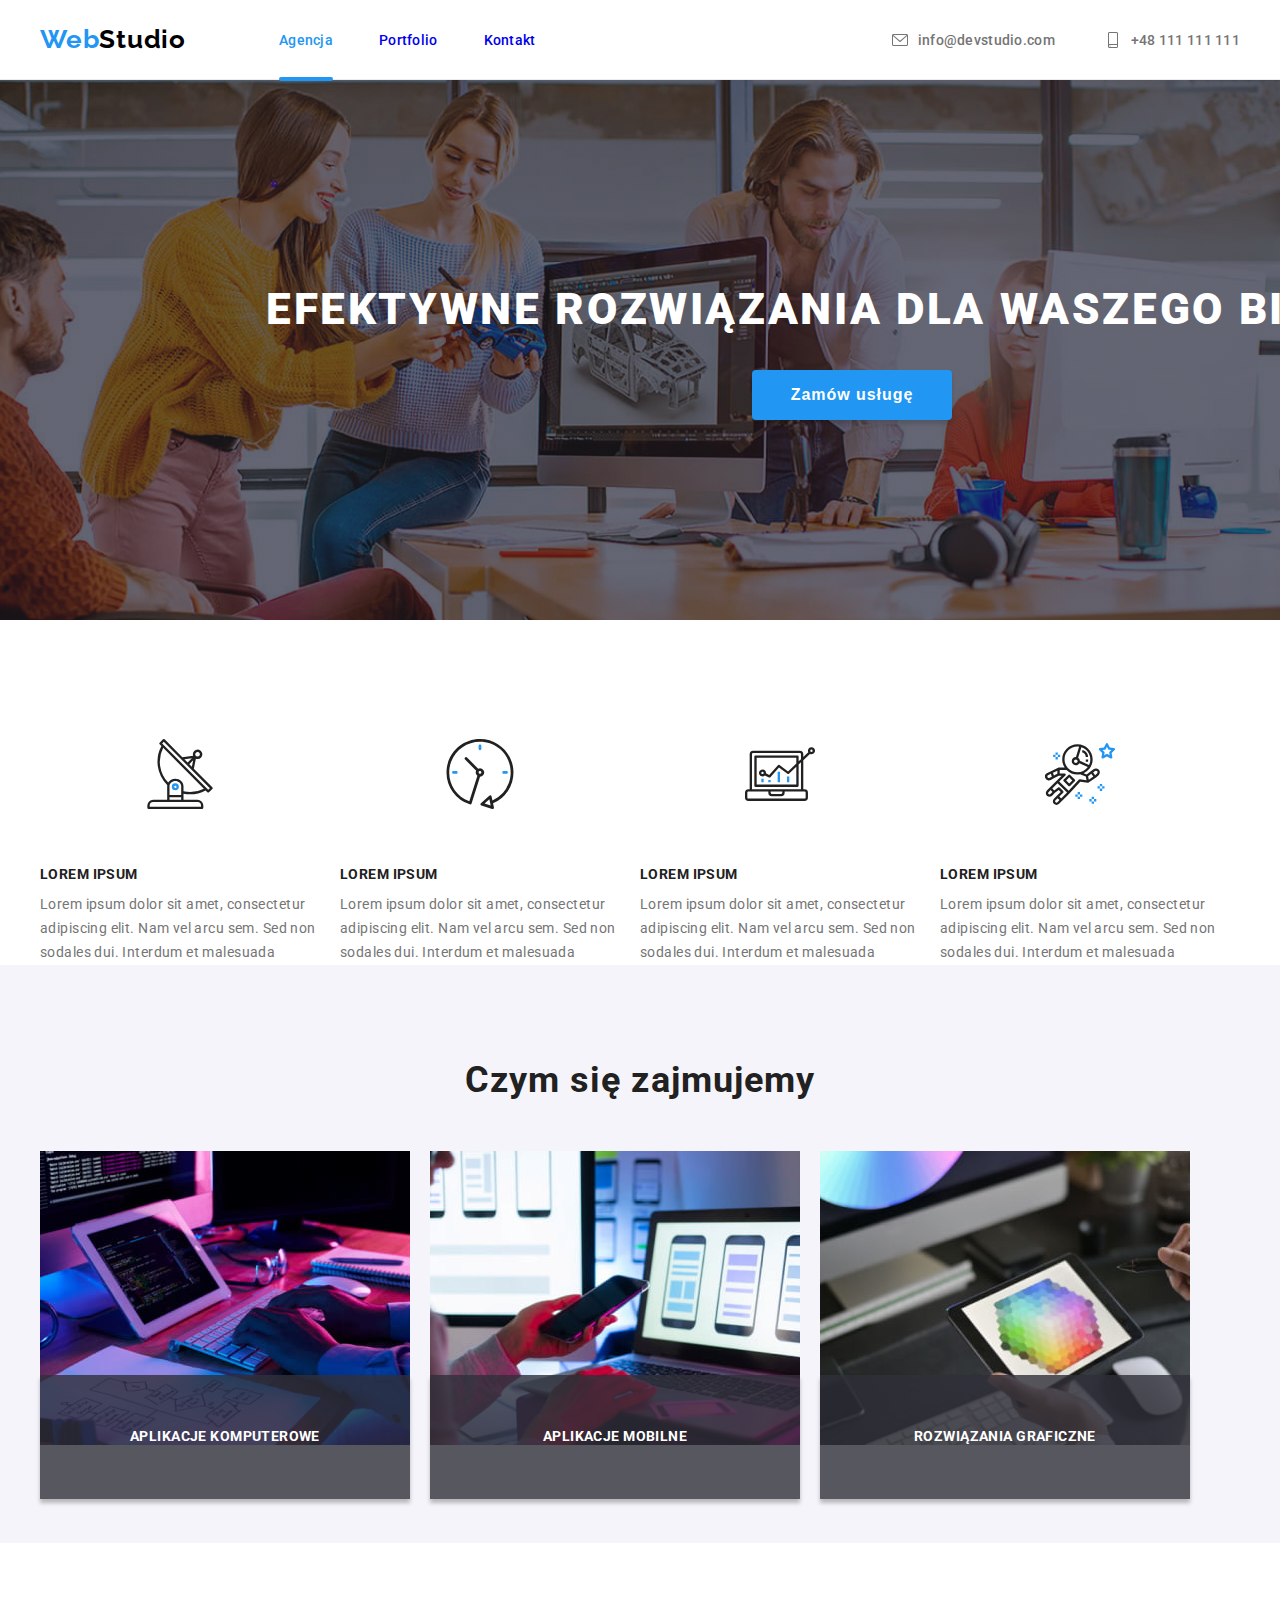
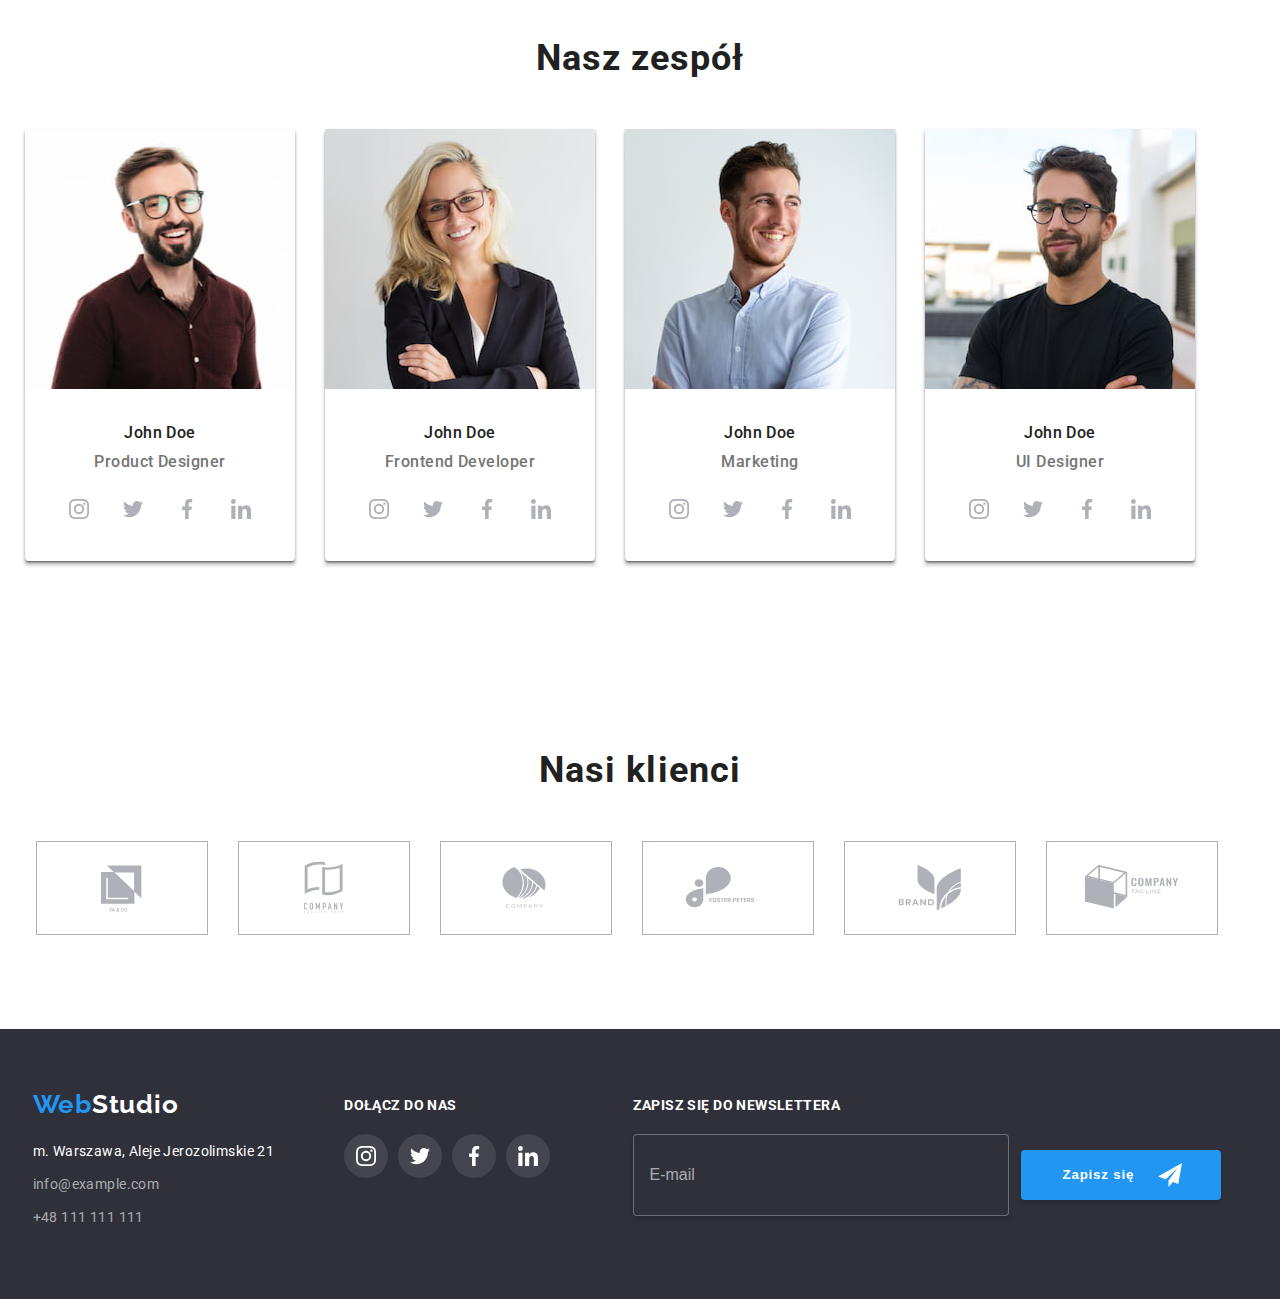
==== commit 87c65e9f: "All classes have been changed to bem" ====
--- a/index.html
+++ b/index.html
@@ -18,7 +18,6 @@
       referrerpolicy="no-referrer"
     />
     <link rel="stylesheet" href="./css/main.min.css" />
-    <link rel="stylesheet" href="./css/styles.css"/>
     <title>Main page</title>
   </head>
 
@@ -632,19 +631,19 @@
             </li>
           </ul>
         </div>
-        <div class="newsletter-box">
+        <div class="newsletter">
           <p class="footer__social-header">Zapisz się do newslettera</p>
-          <form class="newsletter-form">
+          <form class="newsletter__form">
             <input
               name="newsletter"
               type="text"
               id="newsletter"
               placeholder="E-mail"
-              class="newsletter-email-box"
+              class="newsletter__email"
             />
-            <button type="submit" class="button-form">
+            <button type="submit" class="button__newsletter">
               Zapisz się
-              <svg class="newsletter-icon" width="24" height="24">
+              <svg class="newsletter__icon" width="24" height="24">
                 <use href="./images/icons.svg#icon-icon-send"></use>
               </svg>
             </button>
@@ -654,66 +653,66 @@
     </footer>
     <div class="backdrop is-hidden" data-modal>
       <div class="modal">
-        <button type="button" class="button-modal-close" data-modal-close>
+        <button type="button" class="button__modal-close" data-modal-close>
           <svg width="18px" height="18px">
             <use href="./images/icons.svg#icon-modal-close"></use>
           </svg>
         </button>
-        <form class="personal-data-form">
-          <p class="form-title">Zostaw swoje dane w formularzu poniżej</p>
-          <div class="personal-data">
-            <label class="personal-data-label" for="name">Imie</label>
-            <input name="name" type="text" id="name" class="input-label" />
-            <svg class="input-icons" width="18" height="18">
+        <form class="form">
+          <p class="form__title">Zostaw swoje dane w formularzu poniżej</p>
+          <div class="form__box">
+            <label class="form__label" for="name">Imie</label>
+            <input name="name" type="text" id="name" class="form__input-label" />
+            <svg class="form__icons" width="18" height="18">
               <use href="./images/icons.svg#icon-person-black"></use>
             </svg>
           </div>
-          <div class="personal-data">
-            <label class="personal-data-label personal-data-phone" for="phone"
+          <div class="form__box">
+            <label class="form__label form__phone" for="phone"
               >Telefon</label
             >
-            <input name="name" type="tel" id="phone" class="input-label" />
-            <svg class="input-icons" width="18" height="18">
+            <input name="name" type="tel" id="phone" class="form__input-label" />
+            <svg class="form__icons" width="18" height="18">
               <use href="./images/icons.svg#icon-phone-black"></use>
             </svg>
           </div>
-          <div class="personal-data">
-            <label class="personal-data-label personal-data-email" for="email"
+          <div class="form__box">
+            <label class="form__label form__email" for="email"
               >Email</label
             >
-            <input name="name" type="email" id="email" class="input-label" />
-            <svg class="input-icons" width="18" height="18">
+            <input name="name" type="email" id="email" class="form__input-label" />
+            <svg class="form__icons" width="18" height="18">
               <use href="./images/icons.svg#icon-email-black"></use>
             </svg>
           </div>
-          <label class="personal-data-comment" for="comments">Komentarz</label>
+          <label class="form__comments" for="comments">Komentarz</label>
           <textarea
-            class="personal-data-andotations"
+            class="form__adnotation"
             name="comments"
             id="comments"
             placeholder="Wprowadź tekst"
           ></textarea>
-          <label class="personal-data-checkbox" for="checkbox">
+          <label class="form__checkbox" for="checkbox">
             <input
               type="checkbox"
-              class="checkbox-input"
+              class="form__checkbox-input"
               name="checkbox"
               id="checkbox"
             />
-            <span class="checkbox-icon">
-              <svg class="checkbox-icon-active" width="16" height="15">
+            <span class="form__checkbox-item">
+              <svg class="form__checkbox-icon" width="16" height="15">
                 <use href="./images/icons.svg#icon-check"></use>
               </svg>
             </span>
-            <span class="checkbox-text"
+            <span class="form__checkbox-text"
               >Oświadczam iż akceptuję
-              <a class="agreement-link" href="#"> Regulamin</a> i
-              <a class="agreement-link" href="#">
+              <a class="form__agreement-link" href="#"> Regulamin</a> i
+              <a class="form__agreement-link" href="#">
                 Politykę Prywatności.
               </a></span
             >
           </label>
-          <button type="submit" class="checkbox-button">Wyślij</button>
+          <button type="submit" class="button__checkbox">Wyślij</button>
         </form>
       </div>
     </div>
--- a/css/main.min.css
+++ b/css/main.min.css
@@ -1 +1 @@
-*{margin:0;padding:0;border:0}:root{--brand-color: #2196f3;--main-color: #212121;--background-gray-color: #2f303a;--main-gray-color: #757575;--black-color: #000000;--white-color: #ffffff;--light-color: #f5f4fa;--projects-color: #eeeeee;--lightgray-color: #afb1b8;--shadow-portfolio1: rgba(0, 0, 0, 0.12);--shadow-portfolio2: rgba(0, 0, 0, 0.06);--shadow-portfolio3: rgba(0, 0, 0, 0.16);--newsletter-color: rgba(255, 255, 255, 0.6);--border-color: rgba(33, 33, 33, 0.2)}body{font-family:"Roboto",sans-serif;color:var(--main-color)}.container{width:1200px;margin:0 auto;padding:0px 15px}.section{padding:94px 0}.header{border-bottom:1px solid #ececec}.header__wrapper{padding-top:24px;padding-bottom:24px;display:-webkit-box;display:-ms-flexbox;display:flex;-webkit-box-pack:justify;-ms-flex-pack:justify;justify-content:space-between;-webkit-box-align:center;-ms-flex-align:center;align-items:center}.header__nav{display:-webkit-box;display:-ms-flexbox;display:flex;-webkit-box-pack:justify;-ms-flex-pack:justify;justify-content:space-between;-webkit-box-align:center;-ms-flex-align:center;align-items:center}.header__contacts-item{color:var(--main-gray-color);display:-webkit-box;display:-ms-flexbox;display:flex;-webkit-box-align:center;-ms-flex-align:center;align-items:center;-webkit-box-pack:center;-ms-flex-pack:center;justify-content:center;text-decoration:none;-webkit-transition:color 250ms cubic-bezier(0.4, 0, 0.2, 1);transition:color 250ms cubic-bezier(0.4, 0, 0.2, 1)}.header__contacts-item:hover,.header__contacts-item:focus{color:var(--brand-color)}.header__contacts-icon{width:16px;height:16px;margin-right:10px;vertical-align:middle;fill:currentColor}.header__navigation-menu{display:-webkit-box;display:-ms-flexbox;display:flex;gap:46px;list-style-type:none;font-weight:500;font-size:14px;letter-spacing:.02em;line-height:1.15}.header__nav-link{text-decoration:none}.header__nav-link--active{color:var(--brand-color);position:relative}.header__nav-link--active::after{content:"";display:block;border-radius:2px;width:100%;height:4px;background:var(--brand-color);position:absolute;top:45px}.header__contacts{display:-webkit-box;display:-ms-flexbox;display:flex;-webkit-box-pack:justify;-ms-flex-pack:justify;justify-content:space-between;gap:50px;list-style-type:none;font-weight:500;font-size:14px;letter-spacing:.02em;line-height:1.15}.logo{font-family:"Raleway",sans-serif;font-weight:700;font-size:26px;line-height:1.2;letter-spacing:.03em;color:var(--brand-color);text-decoration:none;margin-right:93px}.logo__studio{color:var(--black-color)}.logo__studio--white{color:var(--white-color)}.hero{padding-top:200px;padding-bottom:200px;-webkit-box-pack:center;-ms-flex-pack:center;justify-content:center;-webkit-box-align:center;-ms-flex-align:center;align-items:center}.hero--image{background-image:-webkit-gradient(linear, left top, right top, from(rgba(47, 48, 58, 0.4)), color-stop(0%, rgba(47, 48, 58, 0.4))),url("../images/Img-underlay.jpg");background-image:linear-gradient(90deg, rgba(47, 48, 58, 0.4) 0%, rgba(47, 48, 58, 0.4) 0%),url("../images/Img-underlay.jpg");background-size:1600px 600px;background-position:center;background-repeat:no-repeat}.hero__content{text-align:center;padding-left:252px;padding-right:252px}.hero__header-item{font-weight:900;font-size:44px;line-height:1.36;text-align:center;letter-spacing:.06em;text-transform:uppercase;color:var(--white-color);margin-bottom:30px;display:-webkit-box;display:-ms-flexbox;display:flex;-webkit-box-orient:vertical;-webkit-box-direction:normal;-ms-flex-direction:column;flex-direction:column}.hero__button{display:-webkit-box;display:-ms-flexbox;display:flex;-webkit-box-pack:center;-ms-flex-pack:center;justify-content:center}.hero__button-item{font-weight:700;font-size:16px;line-height:1.9;text-align:center;letter-spacing:.06em;background-color:var(--brand-color);border-radius:4px;-webkit-box-shadow:0px 4px 4px rgba(0,0,0,.15);box-shadow:0px 4px 4px rgba(0,0,0,.15);color:var(--white-color);cursor:pointer;width:200px;min-height:50px;border:none;-webkit-transition:background-color 250ms cubic-bezier(0.4, 0, 0.2, 1),color 250ms cubic-bezier(0.4, 0, 0.2, 1);transition:background-color 250ms cubic-bezier(0.4, 0, 0.2, 1),color 250ms cubic-bezier(0.4, 0, 0.2, 1)}.hero__button-item:hover,.hero__button-item:focus{background:var(--white-color);color:var(--brand-color)}.features{padding-top:94px;padding-bottom:94px}.features__title{font-weight:700;font-size:14px;line-height:1.14;letter-spacing:.03em;text-transform:uppercase;color:var(--main-color);text-align:center;margin-bottom:10px}.features__text{font-size:14px;line-height:1.71;letter-spacing:.03em;color:var(--main-gray-color);margin-top:10px}.features__list{display:-webkit-box;display:-ms-flexbox;display:flex}.features__list-item{display:inline-block;margin-right:20px}.features__icon{padding:25px 100px;display:-webkit-box;display:-ms-flexbox;display:flex;-webkit-box-pack:center;-ms-flex-pack:center;justify-content:center;-webkit-box-align:center;-ms-flex-align:center;align-items:center;margin-bottom:30px;border-radius:4px}.about-us{margin-top:-94px;background-color:var(--light-color);text-align:center}.about-us__list{list-style-type:none;display:-webkit-box;display:-ms-flexbox;display:flex;gap:20px}.about-us__list li{position:relative}.about-us__item{background:rgba(47,48,58,.8);width:100%;height:70px;display:-webkit-box;display:-ms-flexbox;display:flex;-webkit-box-align:center;-ms-flex-align:center;align-items:center;-webkit-box-pack:center;-ms-flex-pack:center;justify-content:center;-webkit-box-shadow:0px 4px 4px rgba(0,0,0,.25);box-shadow:0px 4px 4px rgba(0,0,0,.25);padding-top:27px;padding-bottom:27px;position:absolute;top:224px;text-transform:uppercase;color:var(--white-color);font-weight:700;font-size:14px;line-height:1.14;letter-spacing:.03em}.section__title{font-weight:700;font-size:36px;line-height:1.17;text-align:center;letter-spacing:.03em;margin:0;margin-bottom:50px;padding:0}.team__people{list-style-type:none;margin-left:-15px;display:-webkit-box;display:-ms-flexbox;display:flex;gap:30px;text-align:center;font-weight:500;font-size:16px;letter-spacing:.03em;line-height:1.19}.team__programmer-name{margin-bottom:10px;font-weight:500;font-size:16px;letter-spacing:.03em}.team__programmers{font-size:16px;line-height:1.19;letter-spacing:.03em;color:var(--main-gray-color)}.team__people .team__photos{-webkit-box-shadow:0px 1px 3px rgba(0,0,0,.12),0px 1px 1px rgba(0,0,0,.14),0px 2px 1px rgba(0,0,0,.2);box-shadow:0px 1px 3px rgba(0,0,0,.12),0px 1px 1px rgba(0,0,0,.14),0px 2px 1px rgba(0,0,0,.2);border-radius:0px 0px 4px 4px}.team__icons{fill:var(--lightgray-color);display:block}.team__icons:hover{fill:var(--white-color);background-color:var(--brand-color);border-radius:50%}.team__links{-webkit-transition:background-color 250ms cubic-bezier(0.4, 0, 0.2, 1),color 250ms cubic-bezier(0.4, 0, 0.2, 1);transition:background-color 250ms cubic-bezier(0.4, 0, 0.2, 1),color 250ms cubic-bezier(0.4, 0, 0.2, 1)}.team__social-media{display:-webkit-box;display:-ms-flexbox;display:flex;gap:10px;-webkit-box-align:center;-ms-flex-align:center;align-items:center;-ms-flex-pack:distribute;justify-content:space-around;padding-top:16px;padding-right:32px;padding-left:32px}.team__description{padding-top:30px;padding-bottom:30px}.team__people-photos{-webkit-box-shadow:0px 4px 4px rgba(0,0,0,.25);box-shadow:0px 4px 4px rgba(0,0,0,.25)}.customers__list{list-style-type:none;display:-webkit-box;display:-ms-flexbox;display:flex;-webkit-box-align:center;-ms-flex-align:center;align-items:center;-webkit-box-pack:center;-ms-flex-pack:center;justify-content:center;gap:30px;fill:var(--lightgray-color);margin-left:-27px;cursor:pointer}.customers__item{border:1px solid var(--lightgray-color);width:170px;height:92px;display:-webkit-box;display:-ms-flexbox;display:flex;-webkit-box-align:center;-ms-flex-align:center;align-items:center;-webkit-box-pack:center;-ms-flex-pack:center;justify-content:center;-webkit-transition:border 250ms cubic-bezier(0.4, 0, 0.2, 1),color 250ms cubic-bezier(0.4, 0, 0.2, 1);transition:border 250ms cubic-bezier(0.4, 0, 0.2, 1),color 250ms cubic-bezier(0.4, 0, 0.2, 1)}.customers__item:hover,.customers__item:focus{border:1px solid var(--brand-color);fill:var(--brand-color);border-radius:4px}.footer{background-color:var(--background-gray-color)}.footer__wrapper{padding-top:60px;padding-bottom:60px;display:-webkit-box;display:-ms-flexbox;display:flex;gap:70px}.footer__links{list-style-type:none;margin-top:20px}.footer__link-item{text-decoration:none;color:var(--white-color);font-size:14px;line-height:1.71;letter-spacing:.03em;font-style:normal;display:block;margin-bottom:9px;-webkit-transition:color 250ms cubic-bezier(0.4, 0, 0.2, 1);transition:color 250ms cubic-bezier(0.4, 0, 0.2, 1)}.footer__link-item:hover,.footer__link-item:focus{color:var(--brand-color)}.footer__email{color:rgba(255,255,255,.6);text-decoration:underline;cursor:pointer}.footer__contact{color:rgba(255,255,255,.6)}.footer__social-links{-webkit-box-align:center;-ms-flex-align:center;align-items:center;margin-top:-12px}.footer__social-list{display:-webkit-box;display:-ms-flexbox;display:flex;list-style-type:none;gap:10px;margin-top:20px}.footer__social-icon{border-radius:50%;background-color:rgba(255,255,255,.1);fill:var(--white-color)}.footer__social-icon:hover{background-color:var(--brand-color)}/*# sourceMappingURL=main.min.css.map */+*{margin:0;padding:0;border:0}:root{--brand-color: #2196f3;--main-color: #212121;--background-gray-color: #2f303a;--main-gray-color: #757575;--black-color: #000000;--white-color: #ffffff;--light-color: #f5f4fa;--projects-color: #eeeeee;--lightgray-color: #afb1b8;--shadow-portfolio1: rgba(0, 0, 0, 0.12);--shadow-portfolio2: rgba(0, 0, 0, 0.06);--shadow-portfolio3: rgba(0, 0, 0, 0.16);--newsletter-color: rgba(255, 255, 255, 0.6);--border-color: rgba(33, 33, 33, 0.2)}body{font-family:"Roboto",sans-serif;color:var(--main-color)}.container{width:1200px;margin:0 auto;padding:0px 15px}.section{padding:94px 0}.header{border-bottom:1px solid #ececec}.header__wrapper{padding-top:24px;padding-bottom:24px;display:-webkit-box;display:-ms-flexbox;display:flex;-webkit-box-pack:justify;-ms-flex-pack:justify;justify-content:space-between;-webkit-box-align:center;-ms-flex-align:center;align-items:center}.header__nav{display:-webkit-box;display:-ms-flexbox;display:flex;-webkit-box-pack:justify;-ms-flex-pack:justify;justify-content:space-between;-webkit-box-align:center;-ms-flex-align:center;align-items:center}.header__contacts-item{color:var(--main-gray-color);display:-webkit-box;display:-ms-flexbox;display:flex;-webkit-box-align:center;-ms-flex-align:center;align-items:center;-webkit-box-pack:center;-ms-flex-pack:center;justify-content:center;text-decoration:none;-webkit-transition:color 250ms cubic-bezier(0.4, 0, 0.2, 1);transition:color 250ms cubic-bezier(0.4, 0, 0.2, 1)}.header__contacts-item:hover,.header__contacts-item:focus{color:var(--brand-color)}.header__contacts-icon{width:16px;height:16px;margin-right:10px;vertical-align:middle;fill:currentColor}.header__navigation-menu{display:-webkit-box;display:-ms-flexbox;display:flex;gap:46px;list-style-type:none;font-weight:500;font-size:14px;letter-spacing:.02em;line-height:1.15}.header__nav-link{text-decoration:none}.header__nav-link--active{color:var(--brand-color);position:relative}.header__nav-link--active::after{content:"";display:block;border-radius:2px;width:100%;height:4px;background:var(--brand-color);position:absolute;top:45px}.header__contacts{display:-webkit-box;display:-ms-flexbox;display:flex;-webkit-box-pack:justify;-ms-flex-pack:justify;justify-content:space-between;gap:50px;list-style-type:none;font-weight:500;font-size:14px;letter-spacing:.02em;line-height:1.15}.logo{font-family:"Raleway",sans-serif;font-weight:700;font-size:26px;line-height:1.2;letter-spacing:.03em;color:var(--brand-color);text-decoration:none;margin-right:93px}.logo__studio{color:var(--black-color)}.logo__studio--white{color:var(--white-color)}.hero{padding-top:200px;padding-bottom:200px;-webkit-box-pack:center;-ms-flex-pack:center;justify-content:center;-webkit-box-align:center;-ms-flex-align:center;align-items:center}.hero--image{background-image:-webkit-gradient(linear, left top, right top, from(rgba(47, 48, 58, 0.4)), color-stop(0%, rgba(47, 48, 58, 0.4))),url("../images/Img-underlay.jpg");background-image:linear-gradient(90deg, rgba(47, 48, 58, 0.4) 0%, rgba(47, 48, 58, 0.4) 0%),url("../images/Img-underlay.jpg");background-size:1600px 600px;background-position:center;background-repeat:no-repeat}.hero__content{text-align:center;padding-left:252px;padding-right:252px}.hero__header-item{font-weight:900;font-size:44px;line-height:1.36;text-align:center;letter-spacing:.06em;text-transform:uppercase;color:var(--white-color);margin-bottom:30px;display:-webkit-box;display:-ms-flexbox;display:flex;-webkit-box-orient:vertical;-webkit-box-direction:normal;-ms-flex-direction:column;flex-direction:column}.hero__button{display:-webkit-box;display:-ms-flexbox;display:flex;-webkit-box-pack:center;-ms-flex-pack:center;justify-content:center}.hero__button-item{font-weight:700;font-size:16px;line-height:1.9;text-align:center;letter-spacing:.06em;background-color:var(--brand-color);border-radius:4px;-webkit-box-shadow:0px 4px 4px rgba(0,0,0,.15);box-shadow:0px 4px 4px rgba(0,0,0,.15);color:var(--white-color);cursor:pointer;width:200px;min-height:50px;border:none;-webkit-transition:background-color 250ms cubic-bezier(0.4, 0, 0.2, 1),color 250ms cubic-bezier(0.4, 0, 0.2, 1);transition:background-color 250ms cubic-bezier(0.4, 0, 0.2, 1),color 250ms cubic-bezier(0.4, 0, 0.2, 1)}.hero__button-item:hover,.hero__button-item:focus{background:var(--white-color);color:var(--brand-color)}.features{padding-top:94px;padding-bottom:94px}.features__title{font-weight:700;font-size:14px;line-height:1.14;letter-spacing:.03em;text-transform:uppercase;color:var(--main-color);text-align:center;margin-bottom:10px}.features__text{font-size:14px;line-height:1.71;letter-spacing:.03em;color:var(--main-gray-color);margin-top:10px}.features__list{display:-webkit-box;display:-ms-flexbox;display:flex}.features__list-item{display:inline-block;margin-right:20px}.features__icon{padding:25px 100px;display:-webkit-box;display:-ms-flexbox;display:flex;-webkit-box-pack:center;-ms-flex-pack:center;justify-content:center;-webkit-box-align:center;-ms-flex-align:center;align-items:center;margin-bottom:30px;border-radius:4px}.about-us{margin-top:-94px;background-color:var(--light-color);text-align:center}.about-us__list{list-style-type:none;display:-webkit-box;display:-ms-flexbox;display:flex;gap:20px}.about-us__list li{position:relative}.about-us__item{background:rgba(47,48,58,.8);width:100%;height:70px;display:-webkit-box;display:-ms-flexbox;display:flex;-webkit-box-align:center;-ms-flex-align:center;align-items:center;-webkit-box-pack:center;-ms-flex-pack:center;justify-content:center;-webkit-box-shadow:0px 4px 4px rgba(0,0,0,.25);box-shadow:0px 4px 4px rgba(0,0,0,.25);padding-top:27px;padding-bottom:27px;position:absolute;top:224px;text-transform:uppercase;color:var(--white-color);font-weight:700;font-size:14px;line-height:1.14;letter-spacing:.03em}.section__title{font-weight:700;font-size:36px;line-height:1.17;text-align:center;letter-spacing:.03em;margin:0;margin-bottom:50px;padding:0}.team__people{list-style-type:none;margin-left:-15px;display:-webkit-box;display:-ms-flexbox;display:flex;gap:30px;text-align:center;font-weight:500;font-size:16px;letter-spacing:.03em;line-height:1.19}.team__programmer-name{margin-bottom:10px;font-weight:500;font-size:16px;letter-spacing:.03em}.team__programmers{font-size:16px;line-height:1.19;letter-spacing:.03em;color:var(--main-gray-color)}.team__people .team__photos{-webkit-box-shadow:0px 1px 3px rgba(0,0,0,.12),0px 1px 1px rgba(0,0,0,.14),0px 2px 1px rgba(0,0,0,.2);box-shadow:0px 1px 3px rgba(0,0,0,.12),0px 1px 1px rgba(0,0,0,.14),0px 2px 1px rgba(0,0,0,.2);border-radius:0px 0px 4px 4px}.team__icons{fill:var(--lightgray-color);display:block}.team__icons:hover{fill:var(--white-color);background-color:var(--brand-color);border-radius:50%}.team__links{-webkit-transition:background-color 250ms cubic-bezier(0.4, 0, 0.2, 1),color 250ms cubic-bezier(0.4, 0, 0.2, 1);transition:background-color 250ms cubic-bezier(0.4, 0, 0.2, 1),color 250ms cubic-bezier(0.4, 0, 0.2, 1)}.team__social-media{display:-webkit-box;display:-ms-flexbox;display:flex;gap:10px;-webkit-box-align:center;-ms-flex-align:center;align-items:center;-ms-flex-pack:distribute;justify-content:space-around;padding-top:16px;padding-right:32px;padding-left:32px}.team__description{padding-top:30px;padding-bottom:30px}.team__people-photos{-webkit-box-shadow:0px 4px 4px rgba(0,0,0,.25);box-shadow:0px 4px 4px rgba(0,0,0,.25)}.customers__list{list-style-type:none;display:-webkit-box;display:-ms-flexbox;display:flex;-webkit-box-align:center;-ms-flex-align:center;align-items:center;-webkit-box-pack:center;-ms-flex-pack:center;justify-content:center;gap:30px;fill:var(--lightgray-color);margin-left:-27px;cursor:pointer}.customers__item{border:1px solid var(--lightgray-color);width:170px;height:92px;display:-webkit-box;display:-ms-flexbox;display:flex;-webkit-box-align:center;-ms-flex-align:center;align-items:center;-webkit-box-pack:center;-ms-flex-pack:center;justify-content:center;-webkit-transition:border 250ms cubic-bezier(0.4, 0, 0.2, 1),color 250ms cubic-bezier(0.4, 0, 0.2, 1);transition:border 250ms cubic-bezier(0.4, 0, 0.2, 1),color 250ms cubic-bezier(0.4, 0, 0.2, 1)}.customers__item:hover,.customers__item:focus{border:1px solid var(--brand-color);fill:var(--brand-color);border-radius:4px}.footer{background-color:var(--background-gray-color)}.footer__wrapper{padding-top:60px;padding-bottom:60px;display:-webkit-box;display:-ms-flexbox;display:flex;gap:70px;padding-left:0px}.footer__links{list-style-type:none;margin-top:20px}.footer__link-item{text-decoration:none;color:var(--white-color);font-size:14px;line-height:1.71;letter-spacing:.03em;font-style:normal;display:block;margin-bottom:9px;-webkit-transition:color 250ms cubic-bezier(0.4, 0, 0.2, 1);transition:color 250ms cubic-bezier(0.4, 0, 0.2, 1)}.footer__link-item:hover,.footer__link-item:focus{color:var(--brand-color)}.footer__email{color:rgba(255,255,255,.6);text-decoration:underline;cursor:pointer}.footer__contact{color:rgba(255,255,255,.6)}.footer__social-header{color:var(--white-color);font-size:14px;font-weight:700;text-transform:uppercase;margin-top:20px;margin-bottom:0px;line-height:1.17;letter-spacing:.03em}.footer__social-links{-webkit-box-align:center;-ms-flex-align:center;align-items:center;margin-top:-12px}.footer__social-list{display:-webkit-box;display:-ms-flexbox;display:flex;list-style-type:none;gap:10px;margin-top:20px}.footer__social-icon{border-radius:50%;background-color:rgba(255,255,255,.1);fill:var(--white-color)}.footer__social-icon:hover{background-color:var(--brand-color)}.button__list{list-style-type:none;display:-webkit-box;display:-ms-flexbox;display:flex;-webkit-box-pack:center;-ms-flex-pack:center;justify-content:center;margin-bottom:40px;padding:6px 22px}.button__list .button__item{background:var(--light-color);border-radius:4px;border-style:none;font-weight:500;font-size:16px;line-height:1.5;text-align:center;letter-spacing:.03em;padding:6px 22px;cursor:pointer}.button__list .button__item:hover,.button__list .button__item:focus{color:var(--white-color);background-color:var(--brand-color);-webkit-box-shadow:0px 3px 1px rgba(0,0,0,.1),0px 1px 2px rgba(0,0,0,.08),0px 2px 2px rgba(0,0,0,.12);box-shadow:0px 3px 1px rgba(0,0,0,.1),0px 1px 2px rgba(0,0,0,.08),0px 2px 2px rgba(0,0,0,.12)}.button__newsletter{display:-webkit-box;display:-ms-flexbox;display:flex;text-align:center;-webkit-box-align:center;-ms-flex-align:center;align-items:center;background:var(--brand-color);width:200px;height:50px;padding:10px 27px 10px 42px;margin-left:12px;gap:24px;color:var(--white-color);font-weight:700;letter-spacing:.06em;line-height:1.88;-webkit-box-shadow:0px 4px 4px rgba(0,0,0,.15);box-shadow:0px 4px 4px rgba(0,0,0,.15);border-radius:4px;cursor:pointer;-webkit-transition:250ms cubic-bezier(0.4, 0, 0.2, 1);transition:250ms cubic-bezier(0.4, 0, 0.2, 1)}.button__modal-close{width:30px;height:30px;color:var(--black-color);position:absolute;top:8px;right:8px;border:1px solid rgba(0,0,0,.1);border-radius:50%;display:-webkit-box;display:-ms-flexbox;display:flex;-webkit-box-align:center;-ms-flex-align:center;align-items:center;-webkit-box-pack:center;-ms-flex-pack:center;justify-content:center;cursor:pointer;background:var(--white-color)}.button__checkbox{background:var(--brand-color);width:200px;height:50px;-webkit-box-shadow:0px 4px 4px rgba(0,0,0,.15);box-shadow:0px 4px 4px rgba(0,0,0,.15);border-radius:4px;position:absolute;left:160px;top:500px;font-weight:700;font-size:16px;line-height:1.88;letter-spacing:.06em;color:var(--white-color);cursor:pointer;-webkit-transition:250ms cubic-bezier(0.4, 0, 0.2, 1);transition:250ms cubic-bezier(0.4, 0, 0.2, 1)}.portfolio__content{position:relative;overflow:hidden;width:370px;height:294px}.portfolio__content:hover .portfolio__overlay{-webkit-transform:translateX(0);transform:translateX(0)}.portfolio__projects .portfolio__project-title{font-size:18px;line-height:2;letter-spacing:.06em;margin-bottom:4px}.portfolio__projects .portfolio__project-element{font-size:16px;line-height:1.88;letter-spacing:.03em;color:var(--main-gray-color)}.portfolio__projects-item .portfolio__images img{display:block}.portfolio__projects-item .portfolio__description{padding:20px 24px;border:1px solid var(--projects-color)}.portfolio__overlay{display:-webkit-box;display:-ms-flexbox;display:flex;-webkit-box-pack:center;-ms-flex-pack:center;justify-content:center;-webkit-box-align:center;-ms-flex-align:center;align-items:center;position:absolute;top:0;left:0;width:100%;height:100%;background-color:rgba(33,150,243,.9);-webkit-transform:translatey(101%);transform:translatey(101%);-webkit-transition:-webkit-transform 250ms cubic-bezier(0.4, 0, 0.2, 1);transition:-webkit-transform 250ms cubic-bezier(0.4, 0, 0.2, 1);transition:transform 250ms cubic-bezier(0.4, 0, 0.2, 1);transition:transform 250ms cubic-bezier(0.4, 0, 0.2, 1), -webkit-transform 250ms cubic-bezier(0.4, 0, 0.2, 1)}.portfolio__overlay>p{color:var(--white-color);padding:49px 45px 49px 24px;margin:0;font-size:18px;line-height:1.55;letter-spacing:.03em}.portfolio__projects{list-style-type:none;display:-webkit-box;display:-ms-flexbox;display:flex;-ms-flex-wrap:wrap;flex-wrap:wrap;border-radius:4px;gap:30px}.portfolio__projects-item{-ms-flex-preferred-size:calc((100% - 60px)/3);flex-basis:calc((100% - 60px)/3)}.portfolio__projects-item:hover .portfolio__overlay,.portfolio__projects-item:focus .portfolio__overlay{-webkit-transform:translateY(0);transform:translateY(0)}.portfolio__images:hover,.portfolio__images:focus{-webkit-box-shadow:0px 1px 1px var(--shadow-portfolio1),0px 4px 4px var(--shadow-portfolio2),1px 4px 6px var(--shadow-portfolio3);box-shadow:0px 1px 1px var(--shadow-portfolio1),0px 4px 4px var(--shadow-portfolio2),1px 4px 6px var(--shadow-portfolio3);cursor:pointer}.newsletter{position:absolute;margin-left:600px;margin-top:-12px}.newsletter__portfolio{position:absolute;margin-left:285px;margin-top:-105px}.newsletter__email{width:358px;height:50px;font-size:16px;line-height:1.25;padding-top:15px;padding-bottom:15px;padding-left:16px;border-radius:4px;border:1px solid rgba(255,255,255,.3);-webkit-box-shadow:0px 4px 4px rgba(0,0,0,.15);box-shadow:0px 4px 4px rgba(0,0,0,.15);background:var(--background-gray-color);outline:none;color:rgba(255,255,255,.6)}.newsletter__email::-webkit-input-placeholder{color:rgba(255,255,255,.6)}.newsletter__email::-moz-placeholder{color:rgba(255,255,255,.6)}.newsletter__email:-ms-input-placeholder{color:rgba(255,255,255,.6)}.newsletter__email::-ms-input-placeholder{color:rgba(255,255,255,.6)}.newsletter__email::placeholder{color:rgba(255,255,255,.6)}.newsletter__icon{fill:var(--white-color)}.newsletter__form{display:-webkit-box;display:-ms-flexbox;display:flex;-webkit-box-pack:center;-ms-flex-pack:center;justify-content:center;-webkit-box-align:center;-ms-flex-align:center;align-items:center;padding-top:60px;margin-top:-40px}.modal{top:50%;left:50%;width:528px;height:581px;background:var(--white-color);-webkit-box-shadow:0px 1px 3px rgba(0,0,0,.12),0px 1px 1px rgba(0,0,0,.14),0px 2px 1px rgba(0,0,0,.2);box-shadow:0px 1px 3px rgba(0,0,0,.12),0px 1px 1px rgba(0,0,0,.14),0px 2px 1px rgba(0,0,0,.2);border-radius:4px;position:fixed;z-index:1;-webkit-transition-property:opacity,-webkit-transform;transition-property:opacity,-webkit-transform;transition-property:opacity,transform;transition-property:opacity,transform,-webkit-transform;-webkit-transition-duration:1s;transition-duration:1s;-webkit-transform:translateX(-50%) translateY(-50%) scale(1) skew(0deg, 0deg);transform:translateX(-50%) translateY(-50%) scale(1) skew(0deg, 0deg);opacity:1;visibility:visible;display:block}.is-hidden{pointer-events:none;visibility:hidden;opacity:0;-webkit-transform:scale(0);transform:scale(0)}.backdrop{position:fixed;background:rgba(0,0,0,.2);left:0;top:0;right:0;bottom:0;z-index:1;-webkit-transform:scale(1);transform:scale(1);-webkit-transition-property:visibility,opacity,-webkit-transform;transition-property:visibility,opacity,-webkit-transform;transition-property:visibility,opacity,transform;transition-property:visibility,opacity,transform,-webkit-transform;-webkit-transition-duration:250ms;transition-duration:250ms;-webkit-transition-timing-function:cubic-bezier(0.4, 0, 0.2, 1);transition-timing-function:cubic-bezier(0.4, 0, 0.2, 1)}.form{display:-webkit-box;display:-ms-flexbox;display:flex;-webkit-box-pack:justify;-ms-flex-pack:justify;justify-content:space-between;-webkit-box-orient:vertical;-webkit-box-direction:normal;-ms-flex-direction:column;flex-direction:column;font-weight:400;font-size:12px;line-height:1.17;letter-spacing:.01em;padding:40px}.form__title{text-align:center;font-weight:700;font-size:20px;line-height:1.15;letter-spacing:.03em;margin-bottom:12px}.form__box{display:-webkit-box;display:-ms-flexbox;display:flex;-webkit-box-orient:vertical;-webkit-box-direction:normal;-ms-flex-direction:column;flex-direction:column;-webkit-box-pack:center;-ms-flex-pack:center;justify-content:center;-webkit-box-align:center;-ms-flex-align:center;align-items:center;-webkit-transition:250ms cubic-bezier(0.4, 0, 0.2, 1);transition:250ms cubic-bezier(0.4, 0, 0.2, 1);margin-bottom:-10px}.form__box:focus-within{fill:var(--brand-color)}.form__label{position:relative;margin-bottom:4px;left:-212px;color:var(--main-gray-color)}.form__input-label{display:-webkit-box;display:-ms-flexbox;display:flex;outline:none;width:448px;height:40px;border:1px solid var(--border-color);border-radius:4px;margin-bottom:4px;padding-left:42px}.form__icons{position:relative;top:-25px;left:-202px;display:-webkit-box;display:-ms-flexbox;display:flex;-webkit-transform:translateY(-50%);transform:translateY(-50%)}.form__phone{margin-left:16px}.form__email{margin-left:8px}.form__comments{color:var(--main-gray-color);font-size:12px;line-height:1.17;margin-bottom:0px}.form__adnotation{border:1px solid var(--border-color);border-radius:4px;outline:none;width:448px;height:120px;padding:12px 16px;font-size:12px;line-height:1.17;letter-spacing:.01em;margin-top:6px;-webkit-transition:250ms cubic-bezier(0.4, 0, 0.2, 1);transition:250ms cubic-bezier(0.4, 0, 0.2, 1);resize:none}.form__adnotation::-webkit-input-placeholder{color:rgba(117,117,117,.5)}.form__adnotation::-moz-placeholder{color:rgba(117,117,117,.5)}.form__adnotation:-ms-input-placeholder{color:rgba(117,117,117,.5)}.form__adnotation::-ms-input-placeholder{color:rgba(117,117,117,.5)}.form__adnotation::placeholder{color:rgba(117,117,117,.5)}.form__adnotation:focus{border:1px solid var(--brand-color)}.form__box .form__input-label:focus{border:1px solid var(--brand-color)}.form__checkbox{display:-webkit-box;display:-ms-flexbox;display:flex;margin-top:18px}.form__checkbox-input{opacity:0}.form__checkbox-input:checked+.form__checkbox-item{background:var(--brand-color);outline:none;border:none}.form__checkbox-item{border:2px solid var(--main-color);-webkit-box-shadow:0px 4px 4px rgba(0,0,0,.25);box-shadow:0px 4px 4px rgba(0,0,0,.25);-webkit-transition:250ms cubic-bezier(0.4, 0, 0.2, 1);transition:250ms cubic-bezier(0.4, 0, 0.2, 1);border-radius:2px;margin-top:7px;position:absolute;left:52px;width:16px;height:15px;display:-webkit-box;display:-ms-flexbox;display:flex;-webkit-box-pack:center;-ms-flex-pack:center;justify-content:center;-webkit-box-align:center;-ms-flex-align:center;align-items:center}.form__checkbox-icon{fill:var(--white-color)}.form__checkbox-text{margin-left:8px;font-size:14px;line-height:1.71;color:var(--main-gray-color);letter-spacing:.03em;position:absolute;left:70px;top:447px}.form__agreement-link{color:var(--brand-color)}/*# sourceMappingURL=main.min.css.map */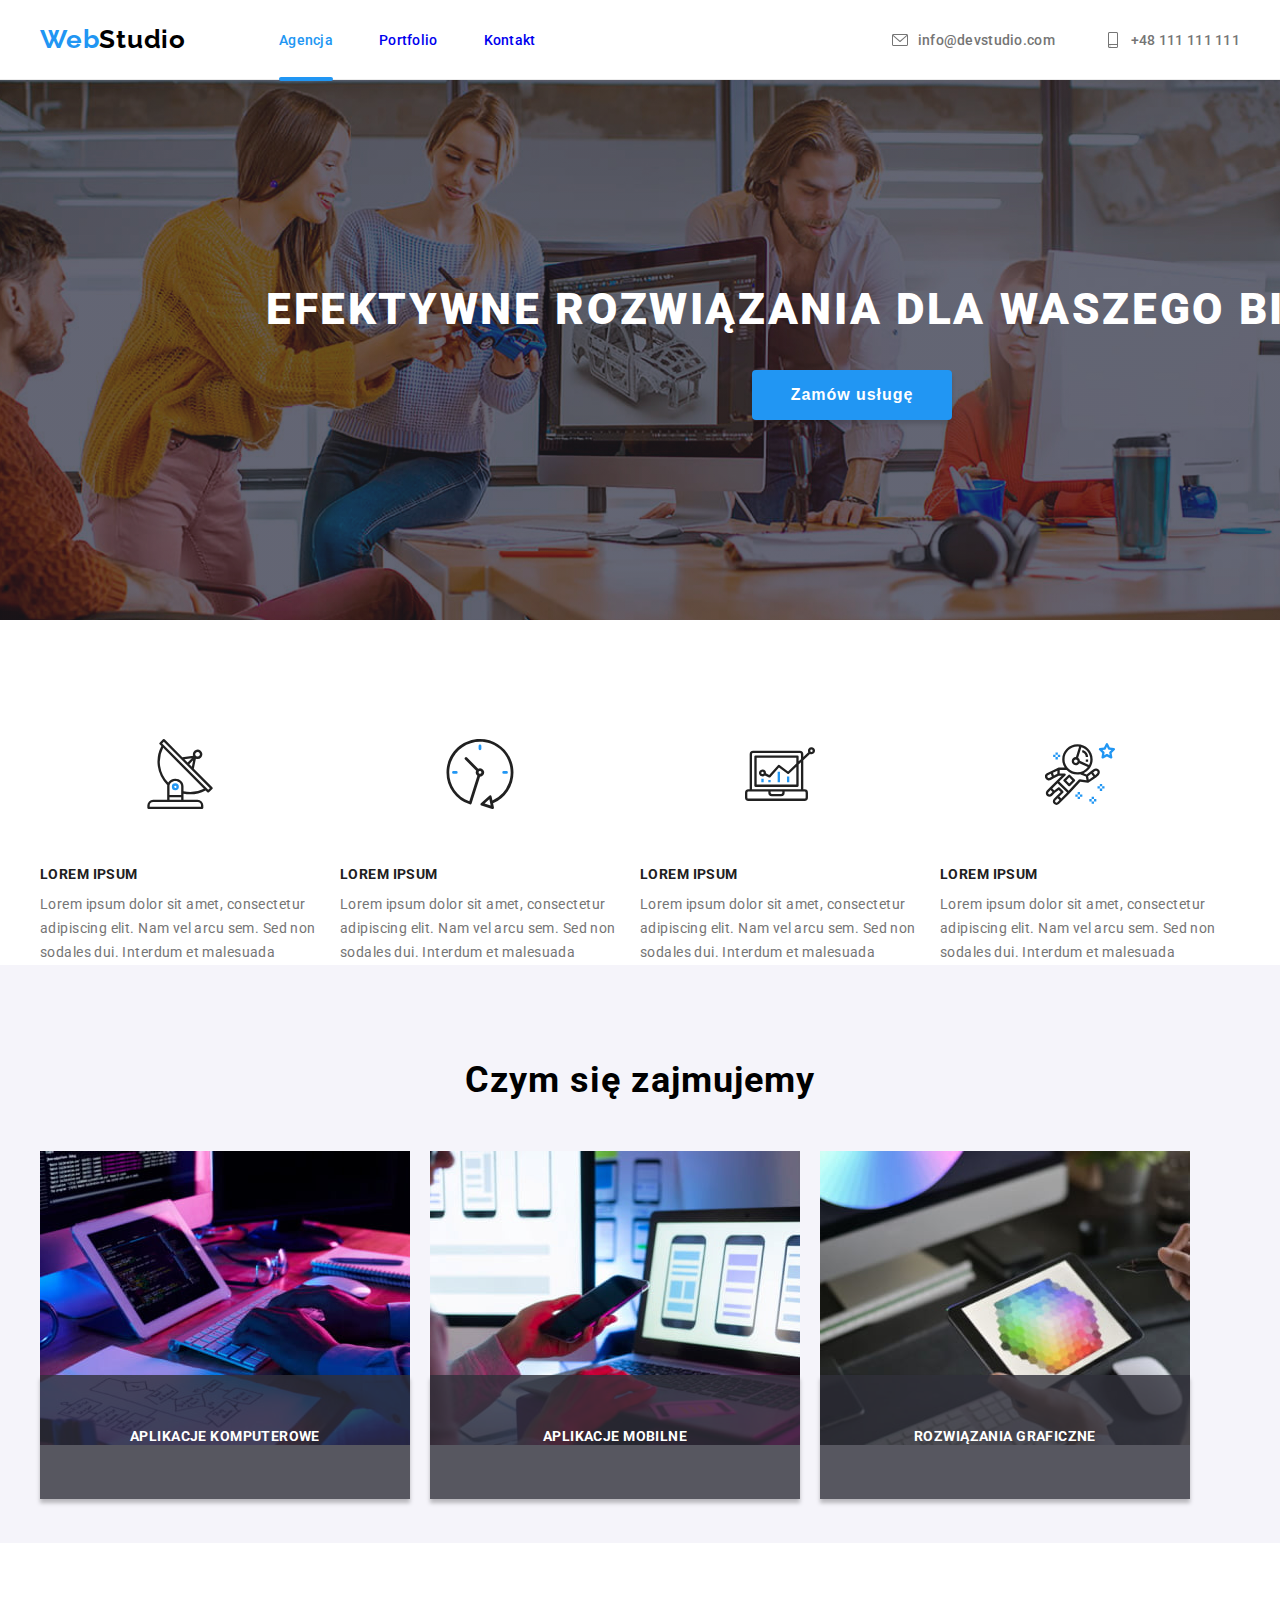
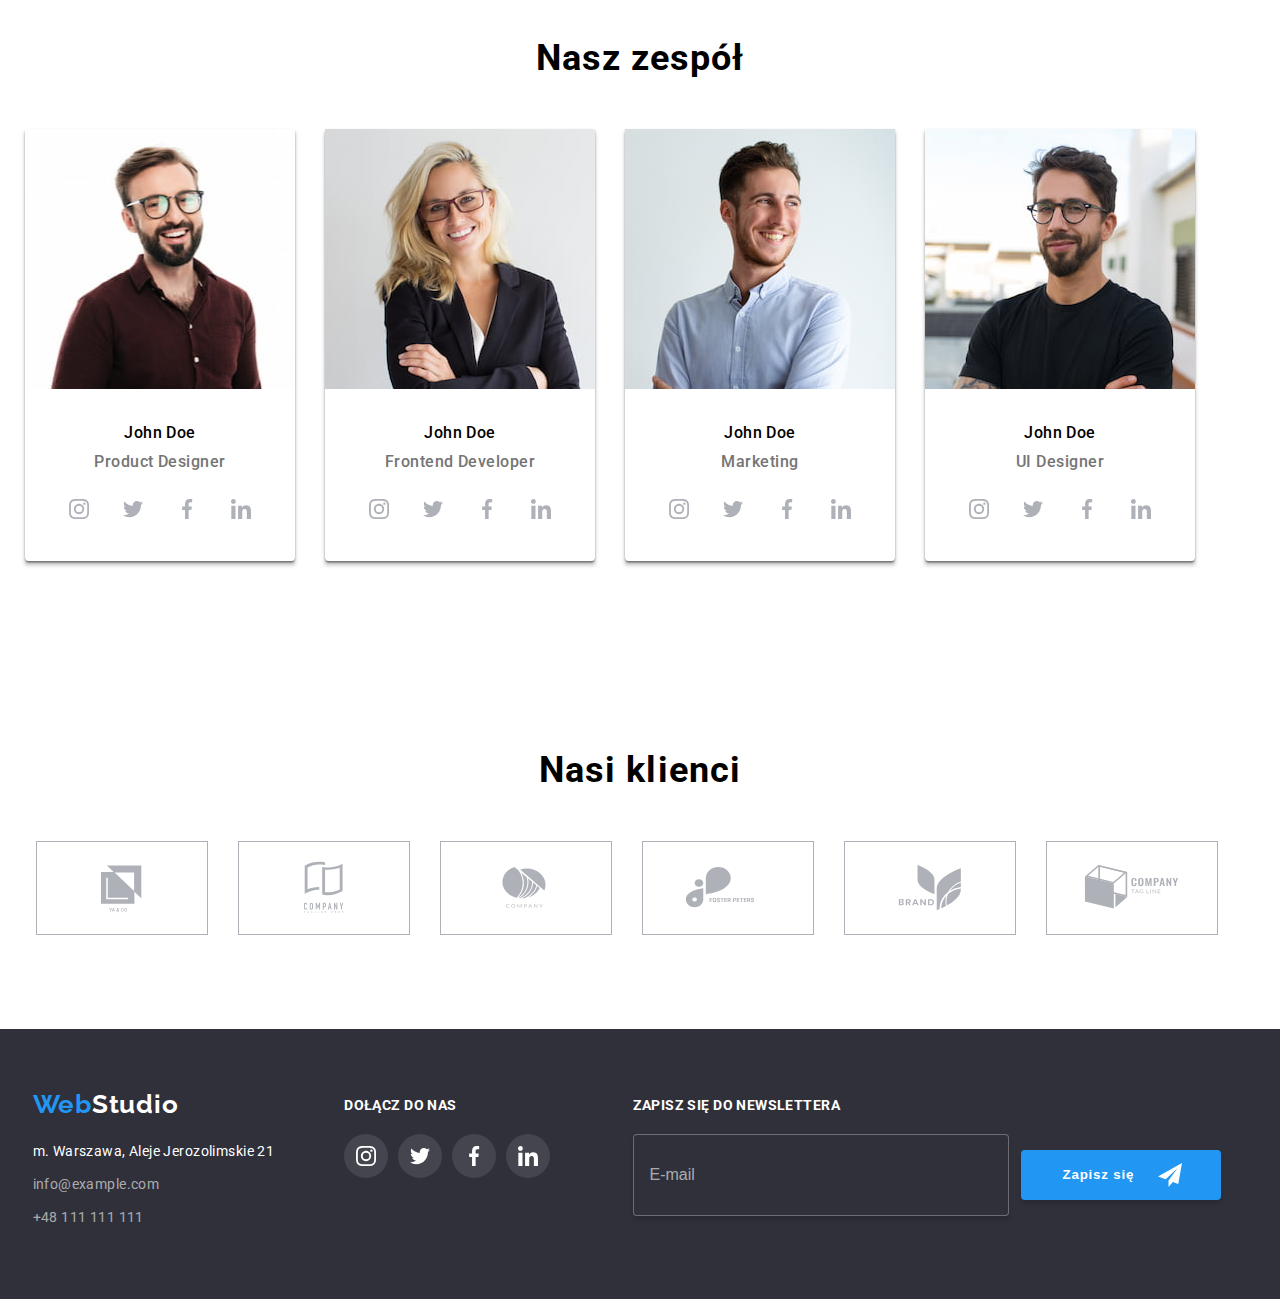
==== commit 3b396f7a: "Added colors to variables" ====
--- a/index.html
+++ b/index.html
@@ -32,7 +32,7 @@
           <!--navigation-->
           <nav class="header__navigation">
             <ul class="header__navigation-menu">
-              <li><a class="header__nav-link header__nav-link--active href="#">Agencja</a></li>
+              <li><a class="header__nav-link header__nav-link--active">Agencja</a></li>
               <li>
                 <a class="header__nav-link" href="portfolio.html">Portfolio</a>
               </li>
@@ -67,7 +67,7 @@
       <!--HERO-->
       <section class="hero hero--image section">
         <div class="hero__content container">
-          <h1 class="hero__header-item">EFEKTYWNE ROZWIĄZANIA DLA WASZEGO BIZNESU</h1>
+          <h1 class="hero__title">EFEKTYWNE ROZWIĄZANIA DLA WASZEGO BIZNESU</h1>
           <div class="hero__button">
             <button class="hero__button-item" data-modal-open type="button">
               Zamów usługę
--- a/css/main.min.css
+++ b/css/main.min.css
@@ -1 +1 @@
-*{margin:0;padding:0;border:0}:root{--brand-color: #2196f3;--main-color: #212121;--background-gray-color: #2f303a;--main-gray-color: #757575;--black-color: #000000;--white-color: #ffffff;--light-color: #f5f4fa;--projects-color: #eeeeee;--lightgray-color: #afb1b8;--shadow-portfolio1: rgba(0, 0, 0, 0.12);--shadow-portfolio2: rgba(0, 0, 0, 0.06);--shadow-portfolio3: rgba(0, 0, 0, 0.16);--newsletter-color: rgba(255, 255, 255, 0.6);--border-color: rgba(33, 33, 33, 0.2)}body{font-family:"Roboto",sans-serif;color:var(--main-color)}.container{width:1200px;margin:0 auto;padding:0px 15px}.section{padding:94px 0}.header{border-bottom:1px solid #ececec}.header__wrapper{padding-top:24px;padding-bottom:24px;display:-webkit-box;display:-ms-flexbox;display:flex;-webkit-box-pack:justify;-ms-flex-pack:justify;justify-content:space-between;-webkit-box-align:center;-ms-flex-align:center;align-items:center}.header__nav{display:-webkit-box;display:-ms-flexbox;display:flex;-webkit-box-pack:justify;-ms-flex-pack:justify;justify-content:space-between;-webkit-box-align:center;-ms-flex-align:center;align-items:center}.header__contacts-item{color:var(--main-gray-color);display:-webkit-box;display:-ms-flexbox;display:flex;-webkit-box-align:center;-ms-flex-align:center;align-items:center;-webkit-box-pack:center;-ms-flex-pack:center;justify-content:center;text-decoration:none;-webkit-transition:color 250ms cubic-bezier(0.4, 0, 0.2, 1);transition:color 250ms cubic-bezier(0.4, 0, 0.2, 1)}.header__contacts-item:hover,.header__contacts-item:focus{color:var(--brand-color)}.header__contacts-icon{width:16px;height:16px;margin-right:10px;vertical-align:middle;fill:currentColor}.header__navigation-menu{display:-webkit-box;display:-ms-flexbox;display:flex;gap:46px;list-style-type:none;font-weight:500;font-size:14px;letter-spacing:.02em;line-height:1.15}.header__nav-link{text-decoration:none}.header__nav-link--active{color:var(--brand-color);position:relative}.header__nav-link--active::after{content:"";display:block;border-radius:2px;width:100%;height:4px;background:var(--brand-color);position:absolute;top:45px}.header__contacts{display:-webkit-box;display:-ms-flexbox;display:flex;-webkit-box-pack:justify;-ms-flex-pack:justify;justify-content:space-between;gap:50px;list-style-type:none;font-weight:500;font-size:14px;letter-spacing:.02em;line-height:1.15}.logo{font-family:"Raleway",sans-serif;font-weight:700;font-size:26px;line-height:1.2;letter-spacing:.03em;color:var(--brand-color);text-decoration:none;margin-right:93px}.logo__studio{color:var(--black-color)}.logo__studio--white{color:var(--white-color)}.hero{padding-top:200px;padding-bottom:200px;-webkit-box-pack:center;-ms-flex-pack:center;justify-content:center;-webkit-box-align:center;-ms-flex-align:center;align-items:center}.hero--image{background-image:-webkit-gradient(linear, left top, right top, from(rgba(47, 48, 58, 0.4)), color-stop(0%, rgba(47, 48, 58, 0.4))),url("../images/Img-underlay.jpg");background-image:linear-gradient(90deg, rgba(47, 48, 58, 0.4) 0%, rgba(47, 48, 58, 0.4) 0%),url("../images/Img-underlay.jpg");background-size:1600px 600px;background-position:center;background-repeat:no-repeat}.hero__content{text-align:center;padding-left:252px;padding-right:252px}.hero__header-item{font-weight:900;font-size:44px;line-height:1.36;text-align:center;letter-spacing:.06em;text-transform:uppercase;color:var(--white-color);margin-bottom:30px;display:-webkit-box;display:-ms-flexbox;display:flex;-webkit-box-orient:vertical;-webkit-box-direction:normal;-ms-flex-direction:column;flex-direction:column}.hero__button{display:-webkit-box;display:-ms-flexbox;display:flex;-webkit-box-pack:center;-ms-flex-pack:center;justify-content:center}.hero__button-item{font-weight:700;font-size:16px;line-height:1.9;text-align:center;letter-spacing:.06em;background-color:var(--brand-color);border-radius:4px;-webkit-box-shadow:0px 4px 4px rgba(0,0,0,.15);box-shadow:0px 4px 4px rgba(0,0,0,.15);color:var(--white-color);cursor:pointer;width:200px;min-height:50px;border:none;-webkit-transition:background-color 250ms cubic-bezier(0.4, 0, 0.2, 1),color 250ms cubic-bezier(0.4, 0, 0.2, 1);transition:background-color 250ms cubic-bezier(0.4, 0, 0.2, 1),color 250ms cubic-bezier(0.4, 0, 0.2, 1)}.hero__button-item:hover,.hero__button-item:focus{background:var(--white-color);color:var(--brand-color)}.features{padding-top:94px;padding-bottom:94px}.features__title{font-weight:700;font-size:14px;line-height:1.14;letter-spacing:.03em;text-transform:uppercase;color:var(--main-color);text-align:center;margin-bottom:10px}.features__text{font-size:14px;line-height:1.71;letter-spacing:.03em;color:var(--main-gray-color);margin-top:10px}.features__list{display:-webkit-box;display:-ms-flexbox;display:flex}.features__list-item{display:inline-block;margin-right:20px}.features__icon{padding:25px 100px;display:-webkit-box;display:-ms-flexbox;display:flex;-webkit-box-pack:center;-ms-flex-pack:center;justify-content:center;-webkit-box-align:center;-ms-flex-align:center;align-items:center;margin-bottom:30px;border-radius:4px}.about-us{margin-top:-94px;background-color:var(--light-color);text-align:center}.about-us__list{list-style-type:none;display:-webkit-box;display:-ms-flexbox;display:flex;gap:20px}.about-us__list li{position:relative}.about-us__item{background:rgba(47,48,58,.8);width:100%;height:70px;display:-webkit-box;display:-ms-flexbox;display:flex;-webkit-box-align:center;-ms-flex-align:center;align-items:center;-webkit-box-pack:center;-ms-flex-pack:center;justify-content:center;-webkit-box-shadow:0px 4px 4px rgba(0,0,0,.25);box-shadow:0px 4px 4px rgba(0,0,0,.25);padding-top:27px;padding-bottom:27px;position:absolute;top:224px;text-transform:uppercase;color:var(--white-color);font-weight:700;font-size:14px;line-height:1.14;letter-spacing:.03em}.section__title{font-weight:700;font-size:36px;line-height:1.17;text-align:center;letter-spacing:.03em;margin:0;margin-bottom:50px;padding:0}.team__people{list-style-type:none;margin-left:-15px;display:-webkit-box;display:-ms-flexbox;display:flex;gap:30px;text-align:center;font-weight:500;font-size:16px;letter-spacing:.03em;line-height:1.19}.team__programmer-name{margin-bottom:10px;font-weight:500;font-size:16px;letter-spacing:.03em}.team__programmers{font-size:16px;line-height:1.19;letter-spacing:.03em;color:var(--main-gray-color)}.team__people .team__photos{-webkit-box-shadow:0px 1px 3px rgba(0,0,0,.12),0px 1px 1px rgba(0,0,0,.14),0px 2px 1px rgba(0,0,0,.2);box-shadow:0px 1px 3px rgba(0,0,0,.12),0px 1px 1px rgba(0,0,0,.14),0px 2px 1px rgba(0,0,0,.2);border-radius:0px 0px 4px 4px}.team__icons{fill:var(--lightgray-color);display:block}.team__icons:hover{fill:var(--white-color);background-color:var(--brand-color);border-radius:50%}.team__links{-webkit-transition:background-color 250ms cubic-bezier(0.4, 0, 0.2, 1),color 250ms cubic-bezier(0.4, 0, 0.2, 1);transition:background-color 250ms cubic-bezier(0.4, 0, 0.2, 1),color 250ms cubic-bezier(0.4, 0, 0.2, 1)}.team__social-media{display:-webkit-box;display:-ms-flexbox;display:flex;gap:10px;-webkit-box-align:center;-ms-flex-align:center;align-items:center;-ms-flex-pack:distribute;justify-content:space-around;padding-top:16px;padding-right:32px;padding-left:32px}.team__description{padding-top:30px;padding-bottom:30px}.team__people-photos{-webkit-box-shadow:0px 4px 4px rgba(0,0,0,.25);box-shadow:0px 4px 4px rgba(0,0,0,.25)}.customers__list{list-style-type:none;display:-webkit-box;display:-ms-flexbox;display:flex;-webkit-box-align:center;-ms-flex-align:center;align-items:center;-webkit-box-pack:center;-ms-flex-pack:center;justify-content:center;gap:30px;fill:var(--lightgray-color);margin-left:-27px;cursor:pointer}.customers__item{border:1px solid var(--lightgray-color);width:170px;height:92px;display:-webkit-box;display:-ms-flexbox;display:flex;-webkit-box-align:center;-ms-flex-align:center;align-items:center;-webkit-box-pack:center;-ms-flex-pack:center;justify-content:center;-webkit-transition:border 250ms cubic-bezier(0.4, 0, 0.2, 1),color 250ms cubic-bezier(0.4, 0, 0.2, 1);transition:border 250ms cubic-bezier(0.4, 0, 0.2, 1),color 250ms cubic-bezier(0.4, 0, 0.2, 1)}.customers__item:hover,.customers__item:focus{border:1px solid var(--brand-color);fill:var(--brand-color);border-radius:4px}.footer{background-color:var(--background-gray-color)}.footer__wrapper{padding-top:60px;padding-bottom:60px;display:-webkit-box;display:-ms-flexbox;display:flex;gap:70px;padding-left:0px}.footer__links{list-style-type:none;margin-top:20px}.footer__link-item{text-decoration:none;color:var(--white-color);font-size:14px;line-height:1.71;letter-spacing:.03em;font-style:normal;display:block;margin-bottom:9px;-webkit-transition:color 250ms cubic-bezier(0.4, 0, 0.2, 1);transition:color 250ms cubic-bezier(0.4, 0, 0.2, 1)}.footer__link-item:hover,.footer__link-item:focus{color:var(--brand-color)}.footer__email{color:rgba(255,255,255,.6);text-decoration:underline;cursor:pointer}.footer__contact{color:rgba(255,255,255,.6)}.footer__social-header{color:var(--white-color);font-size:14px;font-weight:700;text-transform:uppercase;margin-top:20px;margin-bottom:0px;line-height:1.17;letter-spacing:.03em}.footer__social-links{-webkit-box-align:center;-ms-flex-align:center;align-items:center;margin-top:-12px}.footer__social-list{display:-webkit-box;display:-ms-flexbox;display:flex;list-style-type:none;gap:10px;margin-top:20px}.footer__social-icon{border-radius:50%;background-color:rgba(255,255,255,.1);fill:var(--white-color)}.footer__social-icon:hover{background-color:var(--brand-color)}.button__list{list-style-type:none;display:-webkit-box;display:-ms-flexbox;display:flex;-webkit-box-pack:center;-ms-flex-pack:center;justify-content:center;margin-bottom:40px;padding:6px 22px}.button__list .button__item{background:var(--light-color);border-radius:4px;border-style:none;font-weight:500;font-size:16px;line-height:1.5;text-align:center;letter-spacing:.03em;padding:6px 22px;cursor:pointer}.button__list .button__item:hover,.button__list .button__item:focus{color:var(--white-color);background-color:var(--brand-color);-webkit-box-shadow:0px 3px 1px rgba(0,0,0,.1),0px 1px 2px rgba(0,0,0,.08),0px 2px 2px rgba(0,0,0,.12);box-shadow:0px 3px 1px rgba(0,0,0,.1),0px 1px 2px rgba(0,0,0,.08),0px 2px 2px rgba(0,0,0,.12)}.button__newsletter{display:-webkit-box;display:-ms-flexbox;display:flex;text-align:center;-webkit-box-align:center;-ms-flex-align:center;align-items:center;background:var(--brand-color);width:200px;height:50px;padding:10px 27px 10px 42px;margin-left:12px;gap:24px;color:var(--white-color);font-weight:700;letter-spacing:.06em;line-height:1.88;-webkit-box-shadow:0px 4px 4px rgba(0,0,0,.15);box-shadow:0px 4px 4px rgba(0,0,0,.15);border-radius:4px;cursor:pointer;-webkit-transition:250ms cubic-bezier(0.4, 0, 0.2, 1);transition:250ms cubic-bezier(0.4, 0, 0.2, 1)}.button__modal-close{width:30px;height:30px;color:var(--black-color);position:absolute;top:8px;right:8px;border:1px solid rgba(0,0,0,.1);border-radius:50%;display:-webkit-box;display:-ms-flexbox;display:flex;-webkit-box-align:center;-ms-flex-align:center;align-items:center;-webkit-box-pack:center;-ms-flex-pack:center;justify-content:center;cursor:pointer;background:var(--white-color)}.button__checkbox{background:var(--brand-color);width:200px;height:50px;-webkit-box-shadow:0px 4px 4px rgba(0,0,0,.15);box-shadow:0px 4px 4px rgba(0,0,0,.15);border-radius:4px;position:absolute;left:160px;top:500px;font-weight:700;font-size:16px;line-height:1.88;letter-spacing:.06em;color:var(--white-color);cursor:pointer;-webkit-transition:250ms cubic-bezier(0.4, 0, 0.2, 1);transition:250ms cubic-bezier(0.4, 0, 0.2, 1)}.portfolio__content{position:relative;overflow:hidden;width:370px;height:294px}.portfolio__content:hover .portfolio__overlay{-webkit-transform:translateX(0);transform:translateX(0)}.portfolio__projects .portfolio__project-title{font-size:18px;line-height:2;letter-spacing:.06em;margin-bottom:4px}.portfolio__projects .portfolio__project-element{font-size:16px;line-height:1.88;letter-spacing:.03em;color:var(--main-gray-color)}.portfolio__projects-item .portfolio__images img{display:block}.portfolio__projects-item .portfolio__description{padding:20px 24px;border:1px solid var(--projects-color)}.portfolio__overlay{display:-webkit-box;display:-ms-flexbox;display:flex;-webkit-box-pack:center;-ms-flex-pack:center;justify-content:center;-webkit-box-align:center;-ms-flex-align:center;align-items:center;position:absolute;top:0;left:0;width:100%;height:100%;background-color:rgba(33,150,243,.9);-webkit-transform:translatey(101%);transform:translatey(101%);-webkit-transition:-webkit-transform 250ms cubic-bezier(0.4, 0, 0.2, 1);transition:-webkit-transform 250ms cubic-bezier(0.4, 0, 0.2, 1);transition:transform 250ms cubic-bezier(0.4, 0, 0.2, 1);transition:transform 250ms cubic-bezier(0.4, 0, 0.2, 1), -webkit-transform 250ms cubic-bezier(0.4, 0, 0.2, 1)}.portfolio__overlay>p{color:var(--white-color);padding:49px 45px 49px 24px;margin:0;font-size:18px;line-height:1.55;letter-spacing:.03em}.portfolio__projects{list-style-type:none;display:-webkit-box;display:-ms-flexbox;display:flex;-ms-flex-wrap:wrap;flex-wrap:wrap;border-radius:4px;gap:30px}.portfolio__projects-item{-ms-flex-preferred-size:calc((100% - 60px)/3);flex-basis:calc((100% - 60px)/3)}.portfolio__projects-item:hover .portfolio__overlay,.portfolio__projects-item:focus .portfolio__overlay{-webkit-transform:translateY(0);transform:translateY(0)}.portfolio__images:hover,.portfolio__images:focus{-webkit-box-shadow:0px 1px 1px var(--shadow-portfolio1),0px 4px 4px var(--shadow-portfolio2),1px 4px 6px var(--shadow-portfolio3);box-shadow:0px 1px 1px var(--shadow-portfolio1),0px 4px 4px var(--shadow-portfolio2),1px 4px 6px var(--shadow-portfolio3);cursor:pointer}.newsletter{position:absolute;margin-left:600px;margin-top:-12px}.newsletter__portfolio{position:absolute;margin-left:285px;margin-top:-105px}.newsletter__email{width:358px;height:50px;font-size:16px;line-height:1.25;padding-top:15px;padding-bottom:15px;padding-left:16px;border-radius:4px;border:1px solid rgba(255,255,255,.3);-webkit-box-shadow:0px 4px 4px rgba(0,0,0,.15);box-shadow:0px 4px 4px rgba(0,0,0,.15);background:var(--background-gray-color);outline:none;color:rgba(255,255,255,.6)}.newsletter__email::-webkit-input-placeholder{color:rgba(255,255,255,.6)}.newsletter__email::-moz-placeholder{color:rgba(255,255,255,.6)}.newsletter__email:-ms-input-placeholder{color:rgba(255,255,255,.6)}.newsletter__email::-ms-input-placeholder{color:rgba(255,255,255,.6)}.newsletter__email::placeholder{color:rgba(255,255,255,.6)}.newsletter__icon{fill:var(--white-color)}.newsletter__form{display:-webkit-box;display:-ms-flexbox;display:flex;-webkit-box-pack:center;-ms-flex-pack:center;justify-content:center;-webkit-box-align:center;-ms-flex-align:center;align-items:center;padding-top:60px;margin-top:-40px}.modal{top:50%;left:50%;width:528px;height:581px;background:var(--white-color);-webkit-box-shadow:0px 1px 3px rgba(0,0,0,.12),0px 1px 1px rgba(0,0,0,.14),0px 2px 1px rgba(0,0,0,.2);box-shadow:0px 1px 3px rgba(0,0,0,.12),0px 1px 1px rgba(0,0,0,.14),0px 2px 1px rgba(0,0,0,.2);border-radius:4px;position:fixed;z-index:1;-webkit-transition-property:opacity,-webkit-transform;transition-property:opacity,-webkit-transform;transition-property:opacity,transform;transition-property:opacity,transform,-webkit-transform;-webkit-transition-duration:1s;transition-duration:1s;-webkit-transform:translateX(-50%) translateY(-50%) scale(1) skew(0deg, 0deg);transform:translateX(-50%) translateY(-50%) scale(1) skew(0deg, 0deg);opacity:1;visibility:visible;display:block}.is-hidden{pointer-events:none;visibility:hidden;opacity:0;-webkit-transform:scale(0);transform:scale(0)}.backdrop{position:fixed;background:rgba(0,0,0,.2);left:0;top:0;right:0;bottom:0;z-index:1;-webkit-transform:scale(1);transform:scale(1);-webkit-transition-property:visibility,opacity,-webkit-transform;transition-property:visibility,opacity,-webkit-transform;transition-property:visibility,opacity,transform;transition-property:visibility,opacity,transform,-webkit-transform;-webkit-transition-duration:250ms;transition-duration:250ms;-webkit-transition-timing-function:cubic-bezier(0.4, 0, 0.2, 1);transition-timing-function:cubic-bezier(0.4, 0, 0.2, 1)}.form{display:-webkit-box;display:-ms-flexbox;display:flex;-webkit-box-pack:justify;-ms-flex-pack:justify;justify-content:space-between;-webkit-box-orient:vertical;-webkit-box-direction:normal;-ms-flex-direction:column;flex-direction:column;font-weight:400;font-size:12px;line-height:1.17;letter-spacing:.01em;padding:40px}.form__title{text-align:center;font-weight:700;font-size:20px;line-height:1.15;letter-spacing:.03em;margin-bottom:12px}.form__box{display:-webkit-box;display:-ms-flexbox;display:flex;-webkit-box-orient:vertical;-webkit-box-direction:normal;-ms-flex-direction:column;flex-direction:column;-webkit-box-pack:center;-ms-flex-pack:center;justify-content:center;-webkit-box-align:center;-ms-flex-align:center;align-items:center;-webkit-transition:250ms cubic-bezier(0.4, 0, 0.2, 1);transition:250ms cubic-bezier(0.4, 0, 0.2, 1);margin-bottom:-10px}.form__box:focus-within{fill:var(--brand-color)}.form__label{position:relative;margin-bottom:4px;left:-212px;color:var(--main-gray-color)}.form__input-label{display:-webkit-box;display:-ms-flexbox;display:flex;outline:none;width:448px;height:40px;border:1px solid var(--border-color);border-radius:4px;margin-bottom:4px;padding-left:42px}.form__icons{position:relative;top:-25px;left:-202px;display:-webkit-box;display:-ms-flexbox;display:flex;-webkit-transform:translateY(-50%);transform:translateY(-50%)}.form__phone{margin-left:16px}.form__email{margin-left:8px}.form__comments{color:var(--main-gray-color);font-size:12px;line-height:1.17;margin-bottom:0px}.form__adnotation{border:1px solid var(--border-color);border-radius:4px;outline:none;width:448px;height:120px;padding:12px 16px;font-size:12px;line-height:1.17;letter-spacing:.01em;margin-top:6px;-webkit-transition:250ms cubic-bezier(0.4, 0, 0.2, 1);transition:250ms cubic-bezier(0.4, 0, 0.2, 1);resize:none}.form__adnotation::-webkit-input-placeholder{color:rgba(117,117,117,.5)}.form__adnotation::-moz-placeholder{color:rgba(117,117,117,.5)}.form__adnotation:-ms-input-placeholder{color:rgba(117,117,117,.5)}.form__adnotation::-ms-input-placeholder{color:rgba(117,117,117,.5)}.form__adnotation::placeholder{color:rgba(117,117,117,.5)}.form__adnotation:focus{border:1px solid var(--brand-color)}.form__box .form__input-label:focus{border:1px solid var(--brand-color)}.form__checkbox{display:-webkit-box;display:-ms-flexbox;display:flex;margin-top:18px}.form__checkbox-input{opacity:0}.form__checkbox-input:checked+.form__checkbox-item{background:var(--brand-color);outline:none;border:none}.form__checkbox-item{border:2px solid var(--main-color);-webkit-box-shadow:0px 4px 4px rgba(0,0,0,.25);box-shadow:0px 4px 4px rgba(0,0,0,.25);-webkit-transition:250ms cubic-bezier(0.4, 0, 0.2, 1);transition:250ms cubic-bezier(0.4, 0, 0.2, 1);border-radius:2px;margin-top:7px;position:absolute;left:52px;width:16px;height:15px;display:-webkit-box;display:-ms-flexbox;display:flex;-webkit-box-pack:center;-ms-flex-pack:center;justify-content:center;-webkit-box-align:center;-ms-flex-align:center;align-items:center}.form__checkbox-icon{fill:var(--white-color)}.form__checkbox-text{margin-left:8px;font-size:14px;line-height:1.71;color:var(--main-gray-color);letter-spacing:.03em;position:absolute;left:70px;top:447px}.form__agreement-link{color:var(--brand-color)}/*# sourceMappingURL=main.min.css.map */+*{margin:0;padding:0;border:0}body{font-family:"Roboto",sans-serif;color:var(--main-color)}.container{width:1200px;margin:0 auto;padding:0px 15px}.section{padding:94px 0}.header{border-bottom:1px solid #ececec}.header__wrapper{padding-top:24px;padding-bottom:24px;display:-webkit-box;display:-ms-flexbox;display:flex;-webkit-box-pack:justify;-ms-flex-pack:justify;justify-content:space-between;-webkit-box-align:center;-ms-flex-align:center;align-items:center}.header__nav{display:-webkit-box;display:-ms-flexbox;display:flex;-webkit-box-pack:justify;-ms-flex-pack:justify;justify-content:space-between;-webkit-box-align:center;-ms-flex-align:center;align-items:center}.header__contacts-item{color:#757575;display:-webkit-box;display:-ms-flexbox;display:flex;-webkit-box-align:center;-ms-flex-align:center;align-items:center;-webkit-box-pack:center;-ms-flex-pack:center;justify-content:center;text-decoration:none;-webkit-transition:color 250ms cubic-bezier(0.4, 0, 0.2, 1);transition:color 250ms cubic-bezier(0.4, 0, 0.2, 1)}.header__contacts-item:hover,.header__contacts-item:focus{color:#2196f3}.header__contacts-icon{width:16px;height:16px;margin-right:10px;vertical-align:middle;fill:currentColor}.header__navigation-menu{display:-webkit-box;display:-ms-flexbox;display:flex;gap:46px;list-style-type:none;font-weight:500;font-size:14px;letter-spacing:.02em;line-height:1.15}.header__nav-link{text-decoration:none}.header__nav-link--active{color:#2196f3;position:relative}.header__nav-link--active::after{content:"";display:block;border-radius:2px;width:100%;height:4px;background:#2196f3;position:absolute;top:45px}.header__contacts{display:-webkit-box;display:-ms-flexbox;display:flex;-webkit-box-pack:justify;-ms-flex-pack:justify;justify-content:space-between;gap:50px;list-style-type:none;font-weight:500;font-size:14px;letter-spacing:.02em;line-height:1.15}.logo{font-family:"Raleway",sans-serif;font-weight:700;font-size:26px;line-height:1.2;letter-spacing:.03em;color:#2196f3;text-decoration:none;margin-right:93px}.logo__studio{color:#000}.logo__studio--white{color:#fff}.hero{padding-top:200px;padding-bottom:200px;-webkit-box-pack:center;-ms-flex-pack:center;justify-content:center;-webkit-box-align:center;-ms-flex-align:center;align-items:center}.hero--image{background-image:-webkit-gradient(linear, left top, right top, from(rgba(47, 48, 58, 0.4)), color-stop(0%, rgba(47, 48, 58, 0.4))),url("../images/Img-underlay.jpg");background-image:linear-gradient(90deg, rgba(47, 48, 58, 0.4) 0%, rgba(47, 48, 58, 0.4) 0%),url("../images/Img-underlay.jpg");background-size:1600px 600px;background-position:center;background-repeat:no-repeat}.hero__content{text-align:center;padding-left:252px;padding-right:252px}.hero__title{font-weight:900;font-size:44px;line-height:1.36;text-align:center;letter-spacing:.06em;text-transform:uppercase;color:#fff;margin-bottom:30px;display:-webkit-box;display:-ms-flexbox;display:flex;-webkit-box-orient:vertical;-webkit-box-direction:normal;-ms-flex-direction:column;flex-direction:column}.hero__button{display:-webkit-box;display:-ms-flexbox;display:flex;-webkit-box-pack:center;-ms-flex-pack:center;justify-content:center}.hero__button-item{font-weight:700;font-size:16px;line-height:1.9;text-align:center;letter-spacing:.06em;background-color:#2196f3;border-radius:4px;-webkit-box-shadow:0px 4px 4px rgba(0,0,0,.15);box-shadow:0px 4px 4px rgba(0,0,0,.15);color:#fff;cursor:pointer;width:200px;min-height:50px;border:none;-webkit-transition:background-color 250ms cubic-bezier(0.4, 0, 0.2, 1),color 250ms cubic-bezier(0.4, 0, 0.2, 1);transition:background-color 250ms cubic-bezier(0.4, 0, 0.2, 1),color 250ms cubic-bezier(0.4, 0, 0.2, 1)}.hero__button-item:hover,.hero__button-item:focus{background:#fff;color:#2196f3}.features{padding-top:94px;padding-bottom:94px}.features__title{font-weight:700;font-size:14px;line-height:1.14;letter-spacing:.03em;text-transform:uppercase;color:#212121;text-align:center;margin-bottom:10px}.features__text{font-size:14px;line-height:1.71;letter-spacing:.03em;color:#757575;margin-top:10px}.features__list{display:-webkit-box;display:-ms-flexbox;display:flex}.features__list-item{display:inline-block;margin-right:20px}.features__icon{padding:25px 100px;display:-webkit-box;display:-ms-flexbox;display:flex;-webkit-box-pack:center;-ms-flex-pack:center;justify-content:center;-webkit-box-align:center;-ms-flex-align:center;align-items:center;margin-bottom:30px;border-radius:4px}.about-us{margin-top:-94px;background-color:#f5f4fa;text-align:center}.about-us__list{list-style-type:none;display:-webkit-box;display:-ms-flexbox;display:flex;gap:20px}.about-us__list li{position:relative}.about-us__item{background:rgba(47,48,58,.8);width:100%;height:70px;display:-webkit-box;display:-ms-flexbox;display:flex;-webkit-box-align:center;-ms-flex-align:center;align-items:center;-webkit-box-pack:center;-ms-flex-pack:center;justify-content:center;-webkit-box-shadow:0px 4px 4px rgba(0,0,0,.25);box-shadow:0px 4px 4px rgba(0,0,0,.25);padding-top:27px;padding-bottom:27px;position:absolute;top:224px;text-transform:uppercase;color:#fff;font-weight:700;font-size:14px;line-height:1.14;letter-spacing:.03em}.section__title{font-weight:700;font-size:36px;line-height:1.17;text-align:center;letter-spacing:.03em;margin:0;margin-bottom:50px;padding:0}.team__people{list-style-type:none;margin-left:-15px;display:-webkit-box;display:-ms-flexbox;display:flex;gap:30px;text-align:center;font-weight:500;font-size:16px;letter-spacing:.03em;line-height:1.19}.team__programmer-name{margin-bottom:10px;font-weight:500;font-size:16px;letter-spacing:.03em}.team__programmers{font-size:16px;line-height:1.19;letter-spacing:.03em;color:#757575}.team__people .team__photos{-webkit-box-shadow:0px 1px 3px rgba(0,0,0,.12),0px 1px 1px rgba(0,0,0,.14),0px 2px 1px rgba(0,0,0,.2);box-shadow:0px 1px 3px rgba(0,0,0,.12),0px 1px 1px rgba(0,0,0,.14),0px 2px 1px rgba(0,0,0,.2);border-radius:0px 0px 4px 4px}.team__icons{fill:#afb1b8;display:block}.team__icons:hover{fill:#fff;background-color:#2196f3;border-radius:50%}.team__links{-webkit-transition:background-color 250ms cubic-bezier(0.4, 0, 0.2, 1),color 250ms cubic-bezier(0.4, 0, 0.2, 1);transition:background-color 250ms cubic-bezier(0.4, 0, 0.2, 1),color 250ms cubic-bezier(0.4, 0, 0.2, 1)}.team__social-media{display:-webkit-box;display:-ms-flexbox;display:flex;gap:10px;-webkit-box-align:center;-ms-flex-align:center;align-items:center;-ms-flex-pack:distribute;justify-content:space-around;padding-top:16px;padding-right:32px;padding-left:32px}.team__description{padding-top:30px;padding-bottom:30px}.team__people-photos{-webkit-box-shadow:0px 4px 4px rgba(0,0,0,.25);box-shadow:0px 4px 4px rgba(0,0,0,.25)}.customers__list{list-style-type:none;display:-webkit-box;display:-ms-flexbox;display:flex;-webkit-box-align:center;-ms-flex-align:center;align-items:center;-webkit-box-pack:center;-ms-flex-pack:center;justify-content:center;gap:30px;fill:#afb1b8;margin-left:-27px;cursor:pointer}.customers__item{border:1px solid #afb1b8;width:170px;height:92px;display:-webkit-box;display:-ms-flexbox;display:flex;-webkit-box-align:center;-ms-flex-align:center;align-items:center;-webkit-box-pack:center;-ms-flex-pack:center;justify-content:center;-webkit-transition:border 250ms cubic-bezier(0.4, 0, 0.2, 1),color 250ms cubic-bezier(0.4, 0, 0.2, 1);transition:border 250ms cubic-bezier(0.4, 0, 0.2, 1),color 250ms cubic-bezier(0.4, 0, 0.2, 1)}.customers__item:hover,.customers__item:focus{border:1px solid #2196f3;fill:#2196f3;border-radius:4px}.footer{background-color:#2f303a}.footer__wrapper{padding-top:60px;padding-bottom:60px;display:-webkit-box;display:-ms-flexbox;display:flex;gap:70px;padding-left:0px}.footer__links{list-style-type:none;margin-top:20px}.footer__link-item{text-decoration:none;color:#fff;font-size:14px;line-height:1.71;letter-spacing:.03em;font-style:normal;display:block;margin-bottom:9px;-webkit-transition:color 250ms cubic-bezier(0.4, 0, 0.2, 1);transition:color 250ms cubic-bezier(0.4, 0, 0.2, 1)}.footer__link-item:hover,.footer__link-item:focus{color:#2196f3}.footer__email{color:rgba(255,255,255,.6);text-decoration:underline;cursor:pointer}.footer__contact{color:rgba(255,255,255,.6)}.footer__social-header{color:#fff;font-size:14px;font-weight:700;text-transform:uppercase;margin-top:20px;margin-bottom:0px;line-height:1.17;letter-spacing:.03em}.footer__social-links{-webkit-box-align:center;-ms-flex-align:center;align-items:center;margin-top:-12px}.footer__social-list{display:-webkit-box;display:-ms-flexbox;display:flex;list-style-type:none;gap:10px;margin-top:20px}.footer__social-icon{border-radius:50%;background-color:rgba(255,255,255,.1);fill:#fff}.footer__social-icon:hover{background-color:#2196f3}.button__list{list-style-type:none;display:-webkit-box;display:-ms-flexbox;display:flex;-webkit-box-pack:center;-ms-flex-pack:center;justify-content:center;margin-bottom:40px;padding:6px 22px}.button__list .button__item{background:#f5f4fa;border-radius:4px;border-style:none;font-weight:500;font-size:16px;line-height:1.5;text-align:center;letter-spacing:.03em;padding:6px 22px;cursor:pointer}.button__list .button__item:hover,.button__list .button__item:focus{color:#fff;background-color:#2196f3;-webkit-box-shadow:0px 3px 1px rgba(0,0,0,.1),0px 1px 2px rgba(0,0,0,.08),0px 2px 2px rgba(0,0,0,.12);box-shadow:0px 3px 1px rgba(0,0,0,.1),0px 1px 2px rgba(0,0,0,.08),0px 2px 2px rgba(0,0,0,.12)}.button__newsletter{display:-webkit-box;display:-ms-flexbox;display:flex;text-align:center;-webkit-box-align:center;-ms-flex-align:center;align-items:center;background:#2196f3;width:200px;height:50px;padding:10px 27px 10px 42px;margin-left:12px;gap:24px;color:#fff;font-weight:700;letter-spacing:.06em;line-height:1.88;-webkit-box-shadow:0px 4px 4px rgba(0,0,0,.15);box-shadow:0px 4px 4px rgba(0,0,0,.15);border-radius:4px;cursor:pointer;-webkit-transition:250ms cubic-bezier(0.4, 0, 0.2, 1);transition:250ms cubic-bezier(0.4, 0, 0.2, 1)}.button__modal-close{width:30px;height:30px;color:#000;position:absolute;top:8px;right:8px;border:1px solid rgba(0,0,0,.1);border-radius:50%;display:-webkit-box;display:-ms-flexbox;display:flex;-webkit-box-align:center;-ms-flex-align:center;align-items:center;-webkit-box-pack:center;-ms-flex-pack:center;justify-content:center;cursor:pointer;background:#fff}.button__checkbox{background:#2196f3;width:200px;height:50px;-webkit-box-shadow:0px 4px 4px rgba(0,0,0,.15);box-shadow:0px 4px 4px rgba(0,0,0,.15);border-radius:4px;position:absolute;left:160px;top:500px;font-weight:700;font-size:16px;line-height:1.88;letter-spacing:.06em;color:#fff;cursor:pointer;-webkit-transition:250ms cubic-bezier(0.4, 0, 0.2, 1);transition:250ms cubic-bezier(0.4, 0, 0.2, 1)}.portfolio__content{position:relative;overflow:hidden;width:370px;height:294px}.portfolio__content:hover .portfolio__overlay{-webkit-transform:translateX(0);transform:translateX(0)}.portfolio__projects .portfolio__project-title{font-size:18px;line-height:2;letter-spacing:.06em;margin-bottom:4px}.portfolio__projects .portfolio__project-element{font-size:16px;line-height:1.88;letter-spacing:.03em;color:.portfolio__projects .portfolio__project-element main-gray-color}.portfolio__projects-item .portfolio__images img{display:block}.portfolio__projects-item .portfolio__description{padding:20px 24px;border:1px solid .portfolio__projects-item .portfolio__description projects-color}.portfolio__overlay{display:-webkit-box;display:-ms-flexbox;display:flex;-webkit-box-pack:center;-ms-flex-pack:center;justify-content:center;-webkit-box-align:center;-ms-flex-align:center;align-items:center;position:absolute;top:0;left:0;width:100%;height:100%;background-color:rgba(33,150,243,.9);-webkit-transform:translatey(101%);transform:translatey(101%);-webkit-transition:-webkit-transform 250ms cubic-bezier(0.4, 0, 0.2, 1);transition:-webkit-transform 250ms cubic-bezier(0.4, 0, 0.2, 1);transition:transform 250ms cubic-bezier(0.4, 0, 0.2, 1);transition:transform 250ms cubic-bezier(0.4, 0, 0.2, 1), -webkit-transform 250ms cubic-bezier(0.4, 0, 0.2, 1)}.portfolio__overlay>p{color:#fff;padding:49px 45px 49px 24px;margin:0;font-size:18px;line-height:1.55;letter-spacing:.03em}.portfolio__projects{list-style-type:none;display:-webkit-box;display:-ms-flexbox;display:flex;-ms-flex-wrap:wrap;flex-wrap:wrap;border-radius:4px;gap:30px}.portfolio__projects-item{-ms-flex-preferred-size:calc((100% - 60px)/3);flex-basis:calc((100% - 60px)/3)}.portfolio__projects-item:hover .portfolio__overlay,.portfolio__projects-item:focus .portfolio__overlay{-webkit-transform:translateY(0);transform:translateY(0)}.portfolio__images:hover,.portfolio__images:focus{-webkit-box-shadow:0px 1px 1px rgba(0,0,0,.12),0px 4px 4px rgba(0,0,0,.06),1px 4px 6px rgba(0,0,0,.16);box-shadow:0px 1px 1px rgba(0,0,0,.12),0px 4px 4px rgba(0,0,0,.06),1px 4px 6px rgba(0,0,0,.16);cursor:pointer}.newsletter{position:absolute;margin-left:600px;margin-top:-12px}.newsletter__portfolio{position:absolute;margin-left:285px;margin-top:-105px}.newsletter__email{width:358px;height:50px;font-size:16px;line-height:1.25;padding-top:15px;padding-bottom:15px;padding-left:16px;border-radius:4px;border:1px solid rgba(255,255,255,.3);-webkit-box-shadow:0px 4px 4px rgba(0,0,0,.15);box-shadow:0px 4px 4px rgba(0,0,0,.15);background:#2f303a;outline:none;color:rgba(255,255,255,.6)}.newsletter__email::-webkit-input-placeholder{color:rgba(255,255,255,.6)}.newsletter__email::-moz-placeholder{color:rgba(255,255,255,.6)}.newsletter__email:-ms-input-placeholder{color:rgba(255,255,255,.6)}.newsletter__email::-ms-input-placeholder{color:rgba(255,255,255,.6)}.newsletter__email::placeholder{color:rgba(255,255,255,.6)}.newsletter__icon{fill:#fff}.newsletter__form{display:-webkit-box;display:-ms-flexbox;display:flex;-webkit-box-pack:center;-ms-flex-pack:center;justify-content:center;-webkit-box-align:center;-ms-flex-align:center;align-items:center;padding-top:60px;margin-top:-40px}.modal{top:50%;left:50%;width:528px;height:581px;background:#fff;-webkit-box-shadow:0px 1px 3px rgba(0,0,0,.12),0px 1px 1px rgba(0,0,0,.14),0px 2px 1px rgba(0,0,0,.2);box-shadow:0px 1px 3px rgba(0,0,0,.12),0px 1px 1px rgba(0,0,0,.14),0px 2px 1px rgba(0,0,0,.2);border-radius:4px;position:fixed;z-index:1;-webkit-transition-property:opacity,-webkit-transform;transition-property:opacity,-webkit-transform;transition-property:opacity,transform;transition-property:opacity,transform,-webkit-transform;-webkit-transition-duration:1s;transition-duration:1s;-webkit-transform:translateX(-50%) translateY(-50%) scale(1) skew(0deg, 0deg);transform:translateX(-50%) translateY(-50%) scale(1) skew(0deg, 0deg);opacity:1;visibility:visible;display:block}.is-hidden{pointer-events:none;visibility:hidden;opacity:0;-webkit-transform:scale(0);transform:scale(0)}.backdrop{position:fixed;background:rgba(0,0,0,.2);left:0;top:0;right:0;bottom:0;z-index:1;-webkit-transform:scale(1);transform:scale(1);-webkit-transition-property:visibility,opacity,-webkit-transform;transition-property:visibility,opacity,-webkit-transform;transition-property:visibility,opacity,transform;transition-property:visibility,opacity,transform,-webkit-transform;-webkit-transition-duration:250ms;transition-duration:250ms;-webkit-transition-timing-function:cubic-bezier(0.4, 0, 0.2, 1);transition-timing-function:cubic-bezier(0.4, 0, 0.2, 1)}.form{display:-webkit-box;display:-ms-flexbox;display:flex;-webkit-box-pack:justify;-ms-flex-pack:justify;justify-content:space-between;-webkit-box-orient:vertical;-webkit-box-direction:normal;-ms-flex-direction:column;flex-direction:column;font-weight:400;font-size:12px;line-height:1.17;letter-spacing:.01em;padding:40px}.form__title{text-align:center;font-weight:700;font-size:20px;line-height:1.15;letter-spacing:.03em;margin-bottom:12px}.form__box{display:-webkit-box;display:-ms-flexbox;display:flex;-webkit-box-orient:vertical;-webkit-box-direction:normal;-ms-flex-direction:column;flex-direction:column;-webkit-box-pack:center;-ms-flex-pack:center;justify-content:center;-webkit-box-align:center;-ms-flex-align:center;align-items:center;-webkit-transition:250ms cubic-bezier(0.4, 0, 0.2, 1);transition:250ms cubic-bezier(0.4, 0, 0.2, 1);margin-bottom:-10px}.form__box:focus-within{fill:#2196f3}.form__label{position:relative;margin-bottom:4px;left:-212px;color:#757575}.form__input-label{display:-webkit-box;display:-ms-flexbox;display:flex;outline:none;width:448px;height:40px;border:1px solid rgba(33,33,33,.2);border-radius:4px;margin-bottom:4px;padding-left:42px}.form__icons{position:relative;top:-25px;left:-202px;display:-webkit-box;display:-ms-flexbox;display:flex;-webkit-transform:translateY(-50%);transform:translateY(-50%)}.form__phone{margin-left:16px}.form__email{margin-left:8px}.form__comments{color:#757575;font-size:12px;line-height:1.17;margin-bottom:0px}.form__adnotation{border:1px solid rgba(33,33,33,.2);border-radius:4px;outline:none;width:448px;height:120px;padding:12px 16px;font-size:12px;line-height:1.17;letter-spacing:.01em;margin-top:6px;-webkit-transition:250ms cubic-bezier(0.4, 0, 0.2, 1);transition:250ms cubic-bezier(0.4, 0, 0.2, 1);resize:none}.form__adnotation::-webkit-input-placeholder{color:rgba(117,117,117,.5)}.form__adnotation::-moz-placeholder{color:rgba(117,117,117,.5)}.form__adnotation:-ms-input-placeholder{color:rgba(117,117,117,.5)}.form__adnotation::-ms-input-placeholder{color:rgba(117,117,117,.5)}.form__adnotation::placeholder{color:rgba(117,117,117,.5)}.form__adnotation:focus{border:1px solid #2196f3}.form__box .form__input-label:focus{border:1px solid #2196f3}.form__checkbox{display:-webkit-box;display:-ms-flexbox;display:flex;margin-top:18px}.form__checkbox-input{opacity:0}.form__checkbox-input:checked+.form__checkbox-item{background:#2196f3;outline:none;border:none}.form__checkbox-item{border:2px solid #212121;-webkit-box-shadow:0px 4px 4px rgba(0,0,0,.25);box-shadow:0px 4px 4px rgba(0,0,0,.25);-webkit-transition:250ms cubic-bezier(0.4, 0, 0.2, 1);transition:250ms cubic-bezier(0.4, 0, 0.2, 1);border-radius:2px;margin-top:7px;position:absolute;left:52px;width:16px;height:15px;display:-webkit-box;display:-ms-flexbox;display:flex;-webkit-box-pack:center;-ms-flex-pack:center;justify-content:center;-webkit-box-align:center;-ms-flex-align:center;align-items:center}.form__checkbox-icon{fill:#fff}.form__checkbox-text{margin-left:8px;font-size:14px;line-height:1.71;color:#757575;letter-spacing:.03em;position:absolute;left:70px;top:447px}.form__agreement-link{color:#2196f3}/*# sourceMappingURL=main.min.css.map */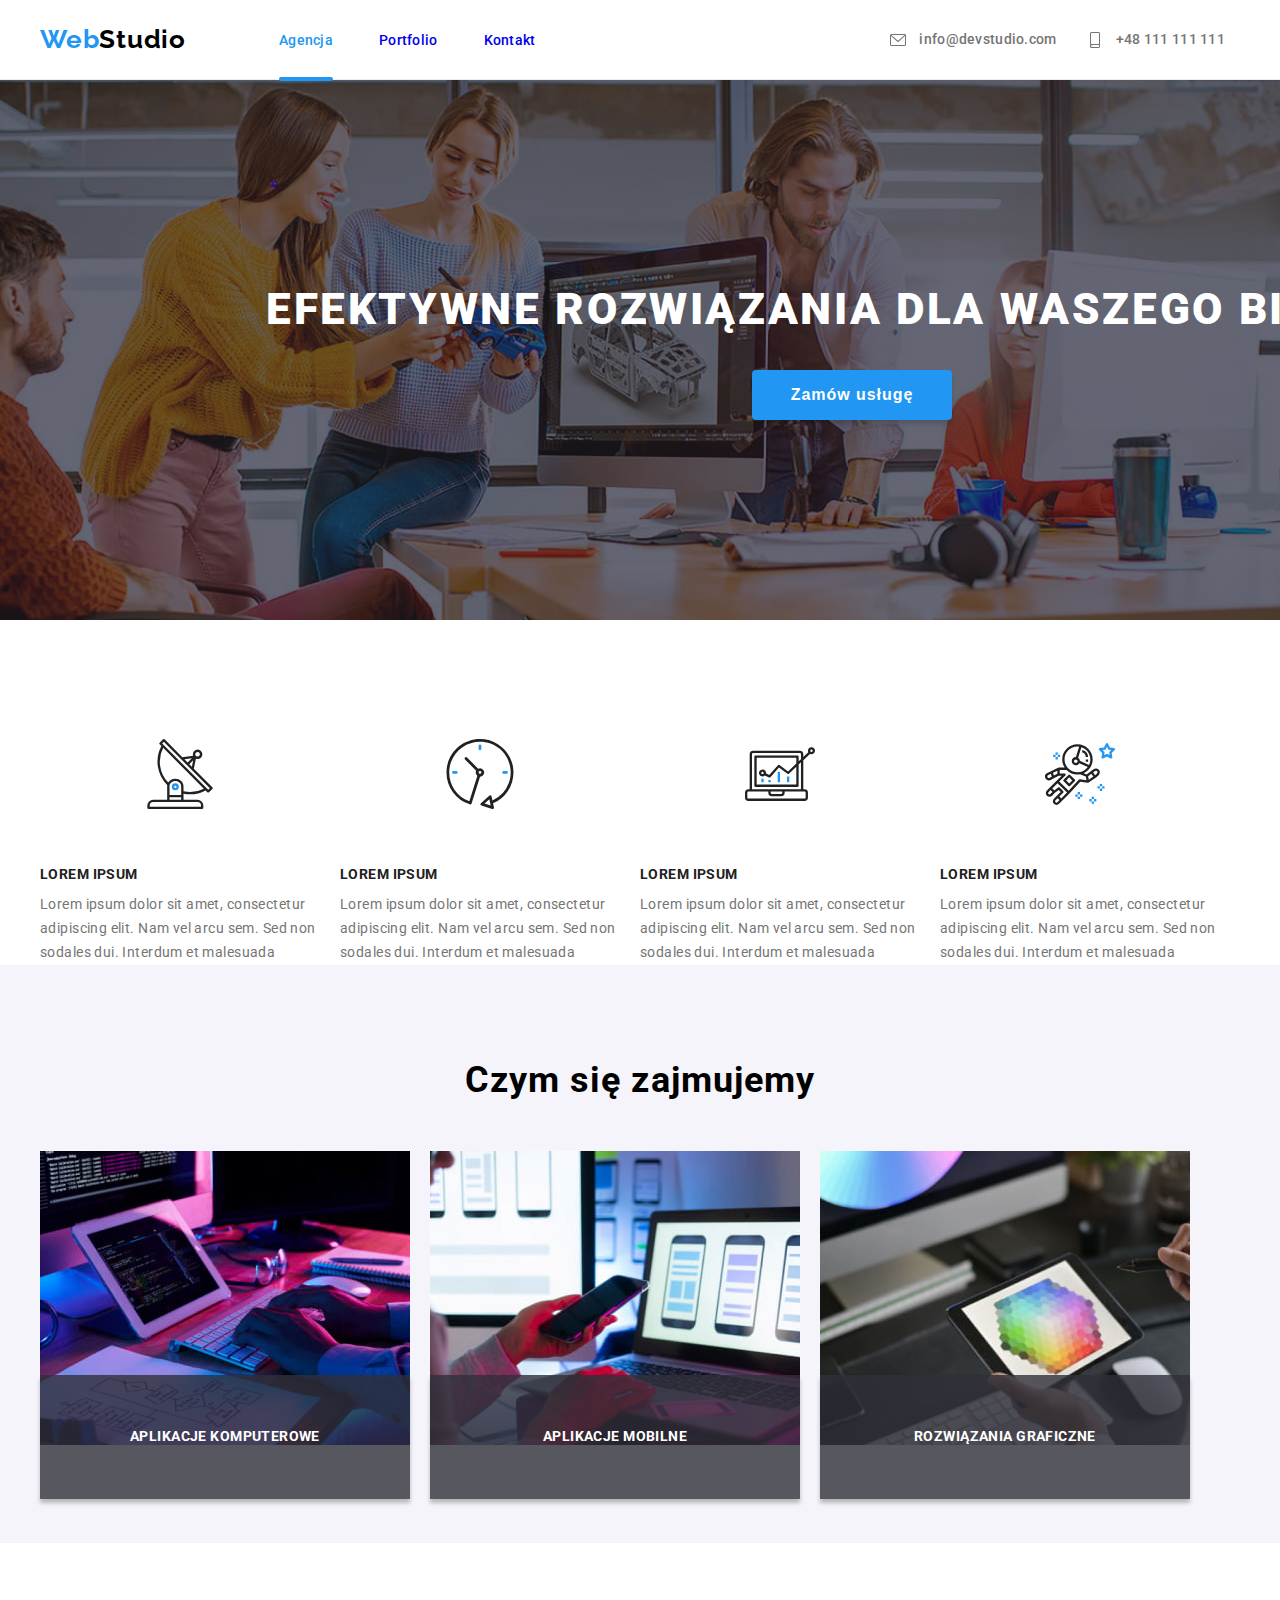
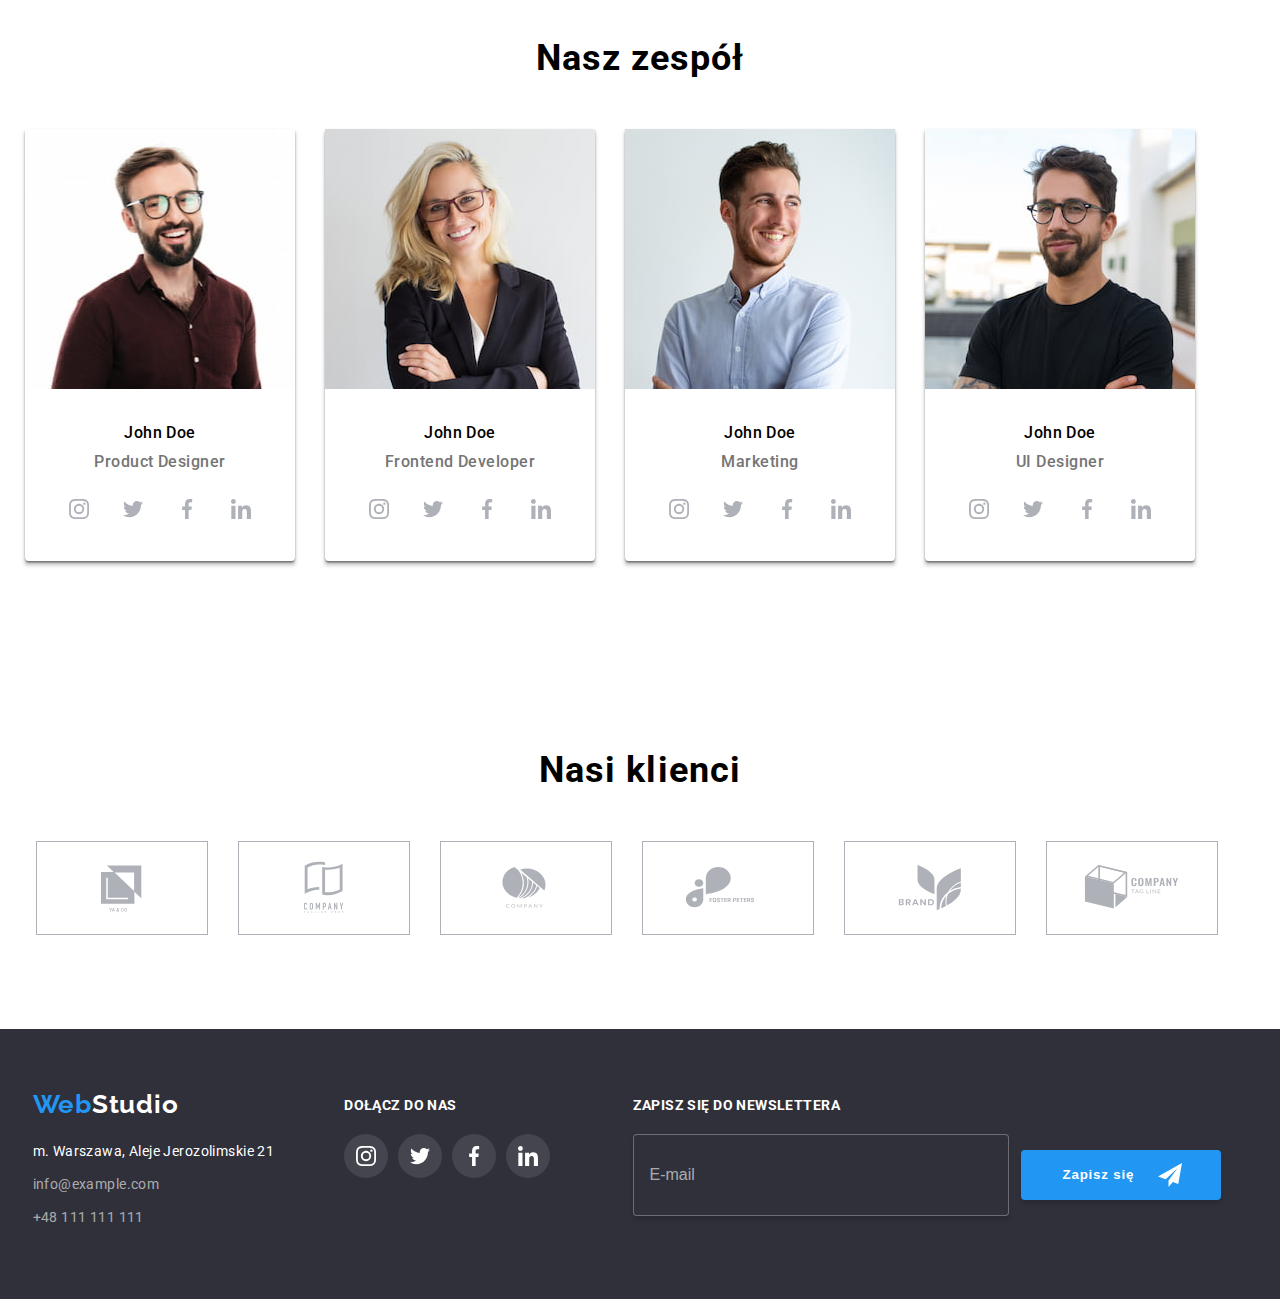
==== commit ab88c737: "Added class to header contacts section" ====
--- a/index.html
+++ b/index.html
@@ -43,7 +43,7 @@
         <!--header-contacts-->
         <div>
           <ul class="header__contacts">
-            <li>
+            <li class="header__link-item">
               <a class="header__contacts-item header__contacts-item--header__contacts" href="mailto:info@devstudio.com">
                 <svg class="header__contacts-icon">
                   <use href="./images/icons.svg#icon-envelope"></use>
@@ -51,7 +51,7 @@
                 info@devstudio.com
               </a>
             </li>
-            <li>
+            <li class="header__link-item">
               <a class="header__contacts-item" href="tel:+48111111111">
                 <svg class="header__contacts-icon">
                   <use href="./images/icons.svg#icon-smartphone"></use>
--- a/css/main.min.css
+++ b/css/main.min.css
@@ -1 +1 @@
-*{margin:0;padding:0;border:0}body{font-family:"Roboto",sans-serif;color:var(--main-color)}.container{width:1200px;margin:0 auto;padding:0px 15px}.section{padding:94px 0}.header{border-bottom:1px solid #ececec}.header__wrapper{padding-top:24px;padding-bottom:24px;display:-webkit-box;display:-ms-flexbox;display:flex;-webkit-box-pack:justify;-ms-flex-pack:justify;justify-content:space-between;-webkit-box-align:center;-ms-flex-align:center;align-items:center}.header__nav{display:-webkit-box;display:-ms-flexbox;display:flex;-webkit-box-pack:justify;-ms-flex-pack:justify;justify-content:space-between;-webkit-box-align:center;-ms-flex-align:center;align-items:center}.header__contacts-item{color:#757575;display:-webkit-box;display:-ms-flexbox;display:flex;-webkit-box-align:center;-ms-flex-align:center;align-items:center;-webkit-box-pack:center;-ms-flex-pack:center;justify-content:center;text-decoration:none;-webkit-transition:color 250ms cubic-bezier(0.4, 0, 0.2, 1);transition:color 250ms cubic-bezier(0.4, 0, 0.2, 1)}.header__contacts-item:hover,.header__contacts-item:focus{color:#2196f3}.header__contacts-icon{width:16px;height:16px;margin-right:10px;vertical-align:middle;fill:currentColor}.header__navigation-menu{display:-webkit-box;display:-ms-flexbox;display:flex;gap:46px;list-style-type:none;font-weight:500;font-size:14px;letter-spacing:.02em;line-height:1.15}.header__nav-link{text-decoration:none}.header__nav-link--active{color:#2196f3;position:relative}.header__nav-link--active::after{content:"";display:block;border-radius:2px;width:100%;height:4px;background:#2196f3;position:absolute;top:45px}.header__contacts{display:-webkit-box;display:-ms-flexbox;display:flex;-webkit-box-pack:justify;-ms-flex-pack:justify;justify-content:space-between;gap:50px;list-style-type:none;font-weight:500;font-size:14px;letter-spacing:.02em;line-height:1.15}.logo{font-family:"Raleway",sans-serif;font-weight:700;font-size:26px;line-height:1.2;letter-spacing:.03em;color:#2196f3;text-decoration:none;margin-right:93px}.logo__studio{color:#000}.logo__studio--white{color:#fff}.hero{padding-top:200px;padding-bottom:200px;-webkit-box-pack:center;-ms-flex-pack:center;justify-content:center;-webkit-box-align:center;-ms-flex-align:center;align-items:center}.hero--image{background-image:-webkit-gradient(linear, left top, right top, from(rgba(47, 48, 58, 0.4)), color-stop(0%, rgba(47, 48, 58, 0.4))),url("../images/Img-underlay.jpg");background-image:linear-gradient(90deg, rgba(47, 48, 58, 0.4) 0%, rgba(47, 48, 58, 0.4) 0%),url("../images/Img-underlay.jpg");background-size:1600px 600px;background-position:center;background-repeat:no-repeat}.hero__content{text-align:center;padding-left:252px;padding-right:252px}.hero__title{font-weight:900;font-size:44px;line-height:1.36;text-align:center;letter-spacing:.06em;text-transform:uppercase;color:#fff;margin-bottom:30px;display:-webkit-box;display:-ms-flexbox;display:flex;-webkit-box-orient:vertical;-webkit-box-direction:normal;-ms-flex-direction:column;flex-direction:column}.hero__button{display:-webkit-box;display:-ms-flexbox;display:flex;-webkit-box-pack:center;-ms-flex-pack:center;justify-content:center}.hero__button-item{font-weight:700;font-size:16px;line-height:1.9;text-align:center;letter-spacing:.06em;background-color:#2196f3;border-radius:4px;-webkit-box-shadow:0px 4px 4px rgba(0,0,0,.15);box-shadow:0px 4px 4px rgba(0,0,0,.15);color:#fff;cursor:pointer;width:200px;min-height:50px;border:none;-webkit-transition:background-color 250ms cubic-bezier(0.4, 0, 0.2, 1),color 250ms cubic-bezier(0.4, 0, 0.2, 1);transition:background-color 250ms cubic-bezier(0.4, 0, 0.2, 1),color 250ms cubic-bezier(0.4, 0, 0.2, 1)}.hero__button-item:hover,.hero__button-item:focus{background:#fff;color:#2196f3}.features{padding-top:94px;padding-bottom:94px}.features__title{font-weight:700;font-size:14px;line-height:1.14;letter-spacing:.03em;text-transform:uppercase;color:#212121;text-align:center;margin-bottom:10px}.features__text{font-size:14px;line-height:1.71;letter-spacing:.03em;color:#757575;margin-top:10px}.features__list{display:-webkit-box;display:-ms-flexbox;display:flex}.features__list-item{display:inline-block;margin-right:20px}.features__icon{padding:25px 100px;display:-webkit-box;display:-ms-flexbox;display:flex;-webkit-box-pack:center;-ms-flex-pack:center;justify-content:center;-webkit-box-align:center;-ms-flex-align:center;align-items:center;margin-bottom:30px;border-radius:4px}.about-us{margin-top:-94px;background-color:#f5f4fa;text-align:center}.about-us__list{list-style-type:none;display:-webkit-box;display:-ms-flexbox;display:flex;gap:20px}.about-us__list li{position:relative}.about-us__item{background:rgba(47,48,58,.8);width:100%;height:70px;display:-webkit-box;display:-ms-flexbox;display:flex;-webkit-box-align:center;-ms-flex-align:center;align-items:center;-webkit-box-pack:center;-ms-flex-pack:center;justify-content:center;-webkit-box-shadow:0px 4px 4px rgba(0,0,0,.25);box-shadow:0px 4px 4px rgba(0,0,0,.25);padding-top:27px;padding-bottom:27px;position:absolute;top:224px;text-transform:uppercase;color:#fff;font-weight:700;font-size:14px;line-height:1.14;letter-spacing:.03em}.section__title{font-weight:700;font-size:36px;line-height:1.17;text-align:center;letter-spacing:.03em;margin:0;margin-bottom:50px;padding:0}.team__people{list-style-type:none;margin-left:-15px;display:-webkit-box;display:-ms-flexbox;display:flex;gap:30px;text-align:center;font-weight:500;font-size:16px;letter-spacing:.03em;line-height:1.19}.team__programmer-name{margin-bottom:10px;font-weight:500;font-size:16px;letter-spacing:.03em}.team__programmers{font-size:16px;line-height:1.19;letter-spacing:.03em;color:#757575}.team__people .team__photos{-webkit-box-shadow:0px 1px 3px rgba(0,0,0,.12),0px 1px 1px rgba(0,0,0,.14),0px 2px 1px rgba(0,0,0,.2);box-shadow:0px 1px 3px rgba(0,0,0,.12),0px 1px 1px rgba(0,0,0,.14),0px 2px 1px rgba(0,0,0,.2);border-radius:0px 0px 4px 4px}.team__icons{fill:#afb1b8;display:block}.team__icons:hover{fill:#fff;background-color:#2196f3;border-radius:50%}.team__links{-webkit-transition:background-color 250ms cubic-bezier(0.4, 0, 0.2, 1),color 250ms cubic-bezier(0.4, 0, 0.2, 1);transition:background-color 250ms cubic-bezier(0.4, 0, 0.2, 1),color 250ms cubic-bezier(0.4, 0, 0.2, 1)}.team__social-media{display:-webkit-box;display:-ms-flexbox;display:flex;gap:10px;-webkit-box-align:center;-ms-flex-align:center;align-items:center;-ms-flex-pack:distribute;justify-content:space-around;padding-top:16px;padding-right:32px;padding-left:32px}.team__description{padding-top:30px;padding-bottom:30px}.team__people-photos{-webkit-box-shadow:0px 4px 4px rgba(0,0,0,.25);box-shadow:0px 4px 4px rgba(0,0,0,.25)}.customers__list{list-style-type:none;display:-webkit-box;display:-ms-flexbox;display:flex;-webkit-box-align:center;-ms-flex-align:center;align-items:center;-webkit-box-pack:center;-ms-flex-pack:center;justify-content:center;gap:30px;fill:#afb1b8;margin-left:-27px;cursor:pointer}.customers__item{border:1px solid #afb1b8;width:170px;height:92px;display:-webkit-box;display:-ms-flexbox;display:flex;-webkit-box-align:center;-ms-flex-align:center;align-items:center;-webkit-box-pack:center;-ms-flex-pack:center;justify-content:center;-webkit-transition:border 250ms cubic-bezier(0.4, 0, 0.2, 1),color 250ms cubic-bezier(0.4, 0, 0.2, 1);transition:border 250ms cubic-bezier(0.4, 0, 0.2, 1),color 250ms cubic-bezier(0.4, 0, 0.2, 1)}.customers__item:hover,.customers__item:focus{border:1px solid #2196f3;fill:#2196f3;border-radius:4px}.footer{background-color:#2f303a}.footer__wrapper{padding-top:60px;padding-bottom:60px;display:-webkit-box;display:-ms-flexbox;display:flex;gap:70px;padding-left:0px}.footer__links{list-style-type:none;margin-top:20px}.footer__link-item{text-decoration:none;color:#fff;font-size:14px;line-height:1.71;letter-spacing:.03em;font-style:normal;display:block;margin-bottom:9px;-webkit-transition:color 250ms cubic-bezier(0.4, 0, 0.2, 1);transition:color 250ms cubic-bezier(0.4, 0, 0.2, 1)}.footer__link-item:hover,.footer__link-item:focus{color:#2196f3}.footer__email{color:rgba(255,255,255,.6);text-decoration:underline;cursor:pointer}.footer__contact{color:rgba(255,255,255,.6)}.footer__social-header{color:#fff;font-size:14px;font-weight:700;text-transform:uppercase;margin-top:20px;margin-bottom:0px;line-height:1.17;letter-spacing:.03em}.footer__social-links{-webkit-box-align:center;-ms-flex-align:center;align-items:center;margin-top:-12px}.footer__social-list{display:-webkit-box;display:-ms-flexbox;display:flex;list-style-type:none;gap:10px;margin-top:20px}.footer__social-icon{border-radius:50%;background-color:rgba(255,255,255,.1);fill:#fff}.footer__social-icon:hover{background-color:#2196f3}.button__list{list-style-type:none;display:-webkit-box;display:-ms-flexbox;display:flex;-webkit-box-pack:center;-ms-flex-pack:center;justify-content:center;margin-bottom:40px;padding:6px 22px}.button__list .button__item{background:#f5f4fa;border-radius:4px;border-style:none;font-weight:500;font-size:16px;line-height:1.5;text-align:center;letter-spacing:.03em;padding:6px 22px;cursor:pointer}.button__list .button__item:hover,.button__list .button__item:focus{color:#fff;background-color:#2196f3;-webkit-box-shadow:0px 3px 1px rgba(0,0,0,.1),0px 1px 2px rgba(0,0,0,.08),0px 2px 2px rgba(0,0,0,.12);box-shadow:0px 3px 1px rgba(0,0,0,.1),0px 1px 2px rgba(0,0,0,.08),0px 2px 2px rgba(0,0,0,.12)}.button__newsletter{display:-webkit-box;display:-ms-flexbox;display:flex;text-align:center;-webkit-box-align:center;-ms-flex-align:center;align-items:center;background:#2196f3;width:200px;height:50px;padding:10px 27px 10px 42px;margin-left:12px;gap:24px;color:#fff;font-weight:700;letter-spacing:.06em;line-height:1.88;-webkit-box-shadow:0px 4px 4px rgba(0,0,0,.15);box-shadow:0px 4px 4px rgba(0,0,0,.15);border-radius:4px;cursor:pointer;-webkit-transition:250ms cubic-bezier(0.4, 0, 0.2, 1);transition:250ms cubic-bezier(0.4, 0, 0.2, 1)}.button__modal-close{width:30px;height:30px;color:#000;position:absolute;top:8px;right:8px;border:1px solid rgba(0,0,0,.1);border-radius:50%;display:-webkit-box;display:-ms-flexbox;display:flex;-webkit-box-align:center;-ms-flex-align:center;align-items:center;-webkit-box-pack:center;-ms-flex-pack:center;justify-content:center;cursor:pointer;background:#fff}.button__checkbox{background:#2196f3;width:200px;height:50px;-webkit-box-shadow:0px 4px 4px rgba(0,0,0,.15);box-shadow:0px 4px 4px rgba(0,0,0,.15);border-radius:4px;position:absolute;left:160px;top:500px;font-weight:700;font-size:16px;line-height:1.88;letter-spacing:.06em;color:#fff;cursor:pointer;-webkit-transition:250ms cubic-bezier(0.4, 0, 0.2, 1);transition:250ms cubic-bezier(0.4, 0, 0.2, 1)}.portfolio__content{position:relative;overflow:hidden;width:370px;height:294px}.portfolio__content:hover .portfolio__overlay{-webkit-transform:translateX(0);transform:translateX(0)}.portfolio__projects .portfolio__project-title{font-size:18px;line-height:2;letter-spacing:.06em;margin-bottom:4px}.portfolio__projects .portfolio__project-element{font-size:16px;line-height:1.88;letter-spacing:.03em;color:.portfolio__projects .portfolio__project-element main-gray-color}.portfolio__projects-item .portfolio__images img{display:block}.portfolio__projects-item .portfolio__description{padding:20px 24px;border:1px solid .portfolio__projects-item .portfolio__description projects-color}.portfolio__overlay{display:-webkit-box;display:-ms-flexbox;display:flex;-webkit-box-pack:center;-ms-flex-pack:center;justify-content:center;-webkit-box-align:center;-ms-flex-align:center;align-items:center;position:absolute;top:0;left:0;width:100%;height:100%;background-color:rgba(33,150,243,.9);-webkit-transform:translatey(101%);transform:translatey(101%);-webkit-transition:-webkit-transform 250ms cubic-bezier(0.4, 0, 0.2, 1);transition:-webkit-transform 250ms cubic-bezier(0.4, 0, 0.2, 1);transition:transform 250ms cubic-bezier(0.4, 0, 0.2, 1);transition:transform 250ms cubic-bezier(0.4, 0, 0.2, 1), -webkit-transform 250ms cubic-bezier(0.4, 0, 0.2, 1)}.portfolio__overlay>p{color:#fff;padding:49px 45px 49px 24px;margin:0;font-size:18px;line-height:1.55;letter-spacing:.03em}.portfolio__projects{list-style-type:none;display:-webkit-box;display:-ms-flexbox;display:flex;-ms-flex-wrap:wrap;flex-wrap:wrap;border-radius:4px;gap:30px}.portfolio__projects-item{-ms-flex-preferred-size:calc((100% - 60px)/3);flex-basis:calc((100% - 60px)/3)}.portfolio__projects-item:hover .portfolio__overlay,.portfolio__projects-item:focus .portfolio__overlay{-webkit-transform:translateY(0);transform:translateY(0)}.portfolio__images:hover,.portfolio__images:focus{-webkit-box-shadow:0px 1px 1px rgba(0,0,0,.12),0px 4px 4px rgba(0,0,0,.06),1px 4px 6px rgba(0,0,0,.16);box-shadow:0px 1px 1px rgba(0,0,0,.12),0px 4px 4px rgba(0,0,0,.06),1px 4px 6px rgba(0,0,0,.16);cursor:pointer}.newsletter{position:absolute;margin-left:600px;margin-top:-12px}.newsletter__portfolio{position:absolute;margin-left:285px;margin-top:-105px}.newsletter__email{width:358px;height:50px;font-size:16px;line-height:1.25;padding-top:15px;padding-bottom:15px;padding-left:16px;border-radius:4px;border:1px solid rgba(255,255,255,.3);-webkit-box-shadow:0px 4px 4px rgba(0,0,0,.15);box-shadow:0px 4px 4px rgba(0,0,0,.15);background:#2f303a;outline:none;color:rgba(255,255,255,.6)}.newsletter__email::-webkit-input-placeholder{color:rgba(255,255,255,.6)}.newsletter__email::-moz-placeholder{color:rgba(255,255,255,.6)}.newsletter__email:-ms-input-placeholder{color:rgba(255,255,255,.6)}.newsletter__email::-ms-input-placeholder{color:rgba(255,255,255,.6)}.newsletter__email::placeholder{color:rgba(255,255,255,.6)}.newsletter__icon{fill:#fff}.newsletter__form{display:-webkit-box;display:-ms-flexbox;display:flex;-webkit-box-pack:center;-ms-flex-pack:center;justify-content:center;-webkit-box-align:center;-ms-flex-align:center;align-items:center;padding-top:60px;margin-top:-40px}.modal{top:50%;left:50%;width:528px;height:581px;background:#fff;-webkit-box-shadow:0px 1px 3px rgba(0,0,0,.12),0px 1px 1px rgba(0,0,0,.14),0px 2px 1px rgba(0,0,0,.2);box-shadow:0px 1px 3px rgba(0,0,0,.12),0px 1px 1px rgba(0,0,0,.14),0px 2px 1px rgba(0,0,0,.2);border-radius:4px;position:fixed;z-index:1;-webkit-transition-property:opacity,-webkit-transform;transition-property:opacity,-webkit-transform;transition-property:opacity,transform;transition-property:opacity,transform,-webkit-transform;-webkit-transition-duration:1s;transition-duration:1s;-webkit-transform:translateX(-50%) translateY(-50%) scale(1) skew(0deg, 0deg);transform:translateX(-50%) translateY(-50%) scale(1) skew(0deg, 0deg);opacity:1;visibility:visible;display:block}.is-hidden{pointer-events:none;visibility:hidden;opacity:0;-webkit-transform:scale(0);transform:scale(0)}.backdrop{position:fixed;background:rgba(0,0,0,.2);left:0;top:0;right:0;bottom:0;z-index:1;-webkit-transform:scale(1);transform:scale(1);-webkit-transition-property:visibility,opacity,-webkit-transform;transition-property:visibility,opacity,-webkit-transform;transition-property:visibility,opacity,transform;transition-property:visibility,opacity,transform,-webkit-transform;-webkit-transition-duration:250ms;transition-duration:250ms;-webkit-transition-timing-function:cubic-bezier(0.4, 0, 0.2, 1);transition-timing-function:cubic-bezier(0.4, 0, 0.2, 1)}.form{display:-webkit-box;display:-ms-flexbox;display:flex;-webkit-box-pack:justify;-ms-flex-pack:justify;justify-content:space-between;-webkit-box-orient:vertical;-webkit-box-direction:normal;-ms-flex-direction:column;flex-direction:column;font-weight:400;font-size:12px;line-height:1.17;letter-spacing:.01em;padding:40px}.form__title{text-align:center;font-weight:700;font-size:20px;line-height:1.15;letter-spacing:.03em;margin-bottom:12px}.form__box{display:-webkit-box;display:-ms-flexbox;display:flex;-webkit-box-orient:vertical;-webkit-box-direction:normal;-ms-flex-direction:column;flex-direction:column;-webkit-box-pack:center;-ms-flex-pack:center;justify-content:center;-webkit-box-align:center;-ms-flex-align:center;align-items:center;-webkit-transition:250ms cubic-bezier(0.4, 0, 0.2, 1);transition:250ms cubic-bezier(0.4, 0, 0.2, 1);margin-bottom:-10px}.form__box:focus-within{fill:#2196f3}.form__label{position:relative;margin-bottom:4px;left:-212px;color:#757575}.form__input-label{display:-webkit-box;display:-ms-flexbox;display:flex;outline:none;width:448px;height:40px;border:1px solid rgba(33,33,33,.2);border-radius:4px;margin-bottom:4px;padding-left:42px}.form__icons{position:relative;top:-25px;left:-202px;display:-webkit-box;display:-ms-flexbox;display:flex;-webkit-transform:translateY(-50%);transform:translateY(-50%)}.form__phone{margin-left:16px}.form__email{margin-left:8px}.form__comments{color:#757575;font-size:12px;line-height:1.17;margin-bottom:0px}.form__adnotation{border:1px solid rgba(33,33,33,.2);border-radius:4px;outline:none;width:448px;height:120px;padding:12px 16px;font-size:12px;line-height:1.17;letter-spacing:.01em;margin-top:6px;-webkit-transition:250ms cubic-bezier(0.4, 0, 0.2, 1);transition:250ms cubic-bezier(0.4, 0, 0.2, 1);resize:none}.form__adnotation::-webkit-input-placeholder{color:rgba(117,117,117,.5)}.form__adnotation::-moz-placeholder{color:rgba(117,117,117,.5)}.form__adnotation:-ms-input-placeholder{color:rgba(117,117,117,.5)}.form__adnotation::-ms-input-placeholder{color:rgba(117,117,117,.5)}.form__adnotation::placeholder{color:rgba(117,117,117,.5)}.form__adnotation:focus{border:1px solid #2196f3}.form__box .form__input-label:focus{border:1px solid #2196f3}.form__checkbox{display:-webkit-box;display:-ms-flexbox;display:flex;margin-top:18px}.form__checkbox-input{opacity:0}.form__checkbox-input:checked+.form__checkbox-item{background:#2196f3;outline:none;border:none}.form__checkbox-item{border:2px solid #212121;-webkit-box-shadow:0px 4px 4px rgba(0,0,0,.25);box-shadow:0px 4px 4px rgba(0,0,0,.25);-webkit-transition:250ms cubic-bezier(0.4, 0, 0.2, 1);transition:250ms cubic-bezier(0.4, 0, 0.2, 1);border-radius:2px;margin-top:7px;position:absolute;left:52px;width:16px;height:15px;display:-webkit-box;display:-ms-flexbox;display:flex;-webkit-box-pack:center;-ms-flex-pack:center;justify-content:center;-webkit-box-align:center;-ms-flex-align:center;align-items:center}.form__checkbox-icon{fill:#fff}.form__checkbox-text{margin-left:8px;font-size:14px;line-height:1.71;color:#757575;letter-spacing:.03em;position:absolute;left:70px;top:447px}.form__agreement-link{color:#2196f3}/*# sourceMappingURL=main.min.css.map */+*{margin:0;padding:0;border:0}body{font-family:"Roboto",sans-serif;color:var(--main-color)}.container{width:1200px;margin:0 auto;padding:0px 15px}.section{padding:94px 0}.header{border-bottom:1px solid #ececec}.header__wrapper{display:-webkit-box;display:-ms-flexbox;display:flex;padding-top:24px;padding-bottom:24px;-webkit-box-pack:justify;-ms-flex-pack:justify;justify-content:space-between;-webkit-box-align:center;-ms-flex-align:center;align-items:center}.header__nav{display:-webkit-box;display:-ms-flexbox;display:flex;-webkit-box-pack:justify;-ms-flex-pack:justify;justify-content:space-between;-webkit-box-align:center;-ms-flex-align:center;align-items:center}.header__contacts-item{color:#757575;-webkit-box-align:center;-ms-flex-align:center;align-items:center;-webkit-box-pack:center;-ms-flex-pack:center;justify-content:center;text-decoration:none;-webkit-transition:color 250ms cubic-bezier(0.4, 0, 0.2, 1);transition:color 250ms cubic-bezier(0.4, 0, 0.2, 1)}.header__contacts-item:hover,.header__contacts-item:focus{color:#2196f3}.header__contacts-icon{width:16px;height:16px;margin-right:10px;vertical-align:middle;fill:currentColor}.header__navigation-menu{display:-webkit-box;display:-ms-flexbox;display:flex;gap:46px;list-style-type:none;font-weight:500;font-size:14px;letter-spacing:.02em;line-height:1.15}.header__nav-link{text-decoration:none}.header__nav-link--active{color:#2196f3;position:relative}.header__nav-link--active::after{content:"";display:block;border-radius:2px;width:100%;height:4px;background:#2196f3;position:absolute;top:45px}.header__contacts{display:-webkit-box;display:-ms-flexbox;display:flex;gap:30px;list-style-type:none;font-weight:500;font-size:14px;letter-spacing:.02em;line-height:1.15}.header__link-item{position:relative;right:15px}.logo{font-family:"Raleway",sans-serif;font-weight:700;font-size:26px;line-height:1.2;letter-spacing:.03em;color:#2196f3;text-decoration:none;margin-right:93px}.logo__studio{color:#000}.logo__studio--white{color:#fff}.hero{padding-top:200px;padding-bottom:200px;-webkit-box-pack:center;-ms-flex-pack:center;justify-content:center;-webkit-box-align:center;-ms-flex-align:center;align-items:center}.hero--image{background-image:-webkit-gradient(linear, left top, right top, from(rgba(47, 48, 58, 0.4)), color-stop(0%, rgba(47, 48, 58, 0.4))),url("../images/Img-underlay.jpg");background-image:linear-gradient(90deg, rgba(47, 48, 58, 0.4) 0%, rgba(47, 48, 58, 0.4) 0%),url("../images/Img-underlay.jpg");background-size:1600px 600px;background-position:center;background-repeat:no-repeat}.hero__content{text-align:center;padding-left:252px;padding-right:252px}.hero__title{font-weight:900;font-size:44px;line-height:1.36;text-align:center;letter-spacing:.06em;text-transform:uppercase;color:#fff;margin-bottom:30px;display:-webkit-box;display:-ms-flexbox;display:flex;-webkit-box-orient:vertical;-webkit-box-direction:normal;-ms-flex-direction:column;flex-direction:column}.hero__button{display:-webkit-box;display:-ms-flexbox;display:flex;-webkit-box-pack:center;-ms-flex-pack:center;justify-content:center}.hero__button-item{font-weight:700;font-size:16px;line-height:1.9;text-align:center;letter-spacing:.06em;background-color:#2196f3;border-radius:4px;-webkit-box-shadow:0px 4px 4px rgba(0,0,0,.15);box-shadow:0px 4px 4px rgba(0,0,0,.15);color:#fff;cursor:pointer;width:200px;min-height:50px;border:none;-webkit-transition:background-color 250ms cubic-bezier(0.4, 0, 0.2, 1),color 250ms cubic-bezier(0.4, 0, 0.2, 1);transition:background-color 250ms cubic-bezier(0.4, 0, 0.2, 1),color 250ms cubic-bezier(0.4, 0, 0.2, 1)}.hero__button-item:hover,.hero__button-item:focus{background:#fff;color:#2196f3}.features{padding-top:94px;padding-bottom:94px}.features__title{font-weight:700;font-size:14px;line-height:1.14;letter-spacing:.03em;text-transform:uppercase;color:#212121;text-align:center;margin-bottom:10px}.features__text{font-size:14px;line-height:1.71;letter-spacing:.03em;color:#757575;margin-top:10px}.features__list{display:-webkit-box;display:-ms-flexbox;display:flex}.features__list-item{display:inline-block;margin-right:20px}.features__icon{padding:25px 100px;display:-webkit-box;display:-ms-flexbox;display:flex;-webkit-box-pack:center;-ms-flex-pack:center;justify-content:center;-webkit-box-align:center;-ms-flex-align:center;align-items:center;margin-bottom:30px;border-radius:4px}.about-us{margin-top:-94px;background-color:#f5f4fa;text-align:center}.about-us__list{list-style-type:none;display:-webkit-box;display:-ms-flexbox;display:flex;gap:20px}.about-us__list li{position:relative}.about-us__item{background:rgba(47,48,58,.8);width:100%;height:70px;display:-webkit-box;display:-ms-flexbox;display:flex;-webkit-box-align:center;-ms-flex-align:center;align-items:center;-webkit-box-pack:center;-ms-flex-pack:center;justify-content:center;-webkit-box-shadow:0px 4px 4px rgba(0,0,0,.25);box-shadow:0px 4px 4px rgba(0,0,0,.25);padding-top:27px;padding-bottom:27px;position:absolute;top:224px;text-transform:uppercase;color:#fff;font-weight:700;font-size:14px;line-height:1.14;letter-spacing:.03em}.section__title{font-weight:700;font-size:36px;line-height:1.17;text-align:center;letter-spacing:.03em;margin:0;margin-bottom:50px;padding:0}.team__people{list-style-type:none;margin-left:-15px;display:-webkit-box;display:-ms-flexbox;display:flex;gap:30px;text-align:center;font-weight:500;font-size:16px;letter-spacing:.03em;line-height:1.19}.team__programmer-name{margin-bottom:10px;font-weight:500;font-size:16px;letter-spacing:.03em}.team__programmers{font-size:16px;line-height:1.19;letter-spacing:.03em;color:#757575}.team__people .team__photos{-webkit-box-shadow:0px 1px 3px rgba(0,0,0,.12),0px 1px 1px rgba(0,0,0,.14),0px 2px 1px rgba(0,0,0,.2);box-shadow:0px 1px 3px rgba(0,0,0,.12),0px 1px 1px rgba(0,0,0,.14),0px 2px 1px rgba(0,0,0,.2);border-radius:0px 0px 4px 4px}.team__icons{fill:#afb1b8;display:block}.team__icons:hover{fill:#fff;background-color:#2196f3;border-radius:50%}.team__links{-webkit-transition:background-color 250ms cubic-bezier(0.4, 0, 0.2, 1),color 250ms cubic-bezier(0.4, 0, 0.2, 1);transition:background-color 250ms cubic-bezier(0.4, 0, 0.2, 1),color 250ms cubic-bezier(0.4, 0, 0.2, 1)}.team__social-media{display:-webkit-box;display:-ms-flexbox;display:flex;gap:10px;-webkit-box-align:center;-ms-flex-align:center;align-items:center;-ms-flex-pack:distribute;justify-content:space-around;padding-top:16px;padding-right:32px;padding-left:32px}.team__description{padding-top:30px;padding-bottom:30px}.team__people-photos{-webkit-box-shadow:0px 4px 4px rgba(0,0,0,.25);box-shadow:0px 4px 4px rgba(0,0,0,.25)}.customers__list{list-style-type:none;display:-webkit-box;display:-ms-flexbox;display:flex;-webkit-box-align:center;-ms-flex-align:center;align-items:center;-webkit-box-pack:center;-ms-flex-pack:center;justify-content:center;gap:30px;fill:#afb1b8;margin-left:-27px;cursor:pointer}.customers__item{border:1px solid #afb1b8;width:170px;height:92px;display:-webkit-box;display:-ms-flexbox;display:flex;-webkit-box-align:center;-ms-flex-align:center;align-items:center;-webkit-box-pack:center;-ms-flex-pack:center;justify-content:center;-webkit-transition:border 250ms cubic-bezier(0.4, 0, 0.2, 1),color 250ms cubic-bezier(0.4, 0, 0.2, 1);transition:border 250ms cubic-bezier(0.4, 0, 0.2, 1),color 250ms cubic-bezier(0.4, 0, 0.2, 1)}.customers__item:hover,.customers__item:focus{border:1px solid #2196f3;fill:#2196f3;border-radius:4px}.footer{background-color:#2f303a}.footer__wrapper{padding-top:60px;padding-bottom:60px;display:-webkit-box;display:-ms-flexbox;display:flex;gap:70px;padding-left:0px}.footer__links{list-style-type:none;margin-top:20px}.footer__link-item{text-decoration:none;color:#fff;font-size:14px;line-height:1.71;letter-spacing:.03em;font-style:normal;display:block;margin-bottom:9px;-webkit-transition:color 250ms cubic-bezier(0.4, 0, 0.2, 1);transition:color 250ms cubic-bezier(0.4, 0, 0.2, 1)}.footer__link-item:hover,.footer__link-item:focus{color:#2196f3}.footer__email{color:rgba(255,255,255,.6);text-decoration:underline;cursor:pointer}.footer__contact{color:rgba(255,255,255,.6)}.footer__social-header{color:#fff;font-size:14px;font-weight:700;text-transform:uppercase;margin-top:20px;margin-bottom:0px;line-height:1.17;letter-spacing:.03em}.footer__social-links{-webkit-box-align:center;-ms-flex-align:center;align-items:center;margin-top:-12px}.footer__social-list{display:-webkit-box;display:-ms-flexbox;display:flex;list-style-type:none;gap:10px;margin-top:20px}.footer__social-icon{border-radius:50%;background-color:rgba(255,255,255,.1);fill:#fff}.footer__social-icon:hover{background-color:#2196f3}.button__list{list-style-type:none;display:-webkit-box;display:-ms-flexbox;display:flex;-webkit-box-pack:center;-ms-flex-pack:center;justify-content:center;margin-bottom:40px;padding:6px 22px}.button__list .button__item{background:#f5f4fa;border-radius:4px;border-style:none;font-weight:500;font-size:16px;line-height:1.5;text-align:center;letter-spacing:.03em;padding:6px 22px;cursor:pointer}.button__list .button__item:hover,.button__list .button__item:focus{color:#fff;background-color:#2196f3;-webkit-box-shadow:0px 3px 1px rgba(0,0,0,.1),0px 1px 2px rgba(0,0,0,.08),0px 2px 2px rgba(0,0,0,.12);box-shadow:0px 3px 1px rgba(0,0,0,.1),0px 1px 2px rgba(0,0,0,.08),0px 2px 2px rgba(0,0,0,.12)}.button__newsletter{display:-webkit-box;display:-ms-flexbox;display:flex;text-align:center;-webkit-box-align:center;-ms-flex-align:center;align-items:center;background:#2196f3;width:200px;height:50px;padding:10px 27px 10px 42px;margin-left:12px;gap:24px;color:#fff;font-weight:700;letter-spacing:.06em;line-height:1.88;-webkit-box-shadow:0px 4px 4px rgba(0,0,0,.15);box-shadow:0px 4px 4px rgba(0,0,0,.15);border-radius:4px;cursor:pointer;-webkit-transition:250ms cubic-bezier(0.4, 0, 0.2, 1);transition:250ms cubic-bezier(0.4, 0, 0.2, 1)}.button__modal-close{width:30px;height:30px;color:#000;position:absolute;top:8px;right:8px;border:1px solid rgba(0,0,0,.1);border-radius:50%;display:-webkit-box;display:-ms-flexbox;display:flex;-webkit-box-align:center;-ms-flex-align:center;align-items:center;-webkit-box-pack:center;-ms-flex-pack:center;justify-content:center;cursor:pointer;background:#fff}.button__checkbox{background:#2196f3;width:200px;height:50px;-webkit-box-shadow:0px 4px 4px rgba(0,0,0,.15);box-shadow:0px 4px 4px rgba(0,0,0,.15);border-radius:4px;position:absolute;left:160px;top:500px;font-weight:700;font-size:16px;line-height:1.88;letter-spacing:.06em;color:#fff;cursor:pointer;-webkit-transition:250ms cubic-bezier(0.4, 0, 0.2, 1);transition:250ms cubic-bezier(0.4, 0, 0.2, 1)}.portfolio__content{position:relative;overflow:hidden;width:370px;height:294px}.portfolio__content:hover .portfolio__overlay{-webkit-transform:translateX(0);transform:translateX(0)}.portfolio__projects .portfolio__project-title{font-size:18px;line-height:2;letter-spacing:.06em;margin-bottom:4px}.portfolio__projects .portfolio__project-element{font-size:16px;line-height:1.88;letter-spacing:.03em;color:.portfolio__projects .portfolio__project-element main-gray-color}.portfolio__projects-item .portfolio__images img{display:block}.portfolio__projects-item .portfolio__description{padding:20px 24px;border:1px solid .portfolio__projects-item .portfolio__description projects-color}.portfolio__overlay{display:-webkit-box;display:-ms-flexbox;display:flex;-webkit-box-pack:center;-ms-flex-pack:center;justify-content:center;-webkit-box-align:center;-ms-flex-align:center;align-items:center;position:absolute;top:0;left:0;width:100%;height:100%;background-color:rgba(33,150,243,.9);-webkit-transform:translatey(101%);transform:translatey(101%);-webkit-transition:-webkit-transform 250ms cubic-bezier(0.4, 0, 0.2, 1);transition:-webkit-transform 250ms cubic-bezier(0.4, 0, 0.2, 1);transition:transform 250ms cubic-bezier(0.4, 0, 0.2, 1);transition:transform 250ms cubic-bezier(0.4, 0, 0.2, 1), -webkit-transform 250ms cubic-bezier(0.4, 0, 0.2, 1)}.portfolio__overlay>p{color:#fff;padding:49px 45px 49px 24px;margin:0;font-size:18px;line-height:1.55;letter-spacing:.03em}.portfolio__projects{list-style-type:none;display:-webkit-box;display:-ms-flexbox;display:flex;-ms-flex-wrap:wrap;flex-wrap:wrap;border-radius:4px;gap:30px}.portfolio__projects-item{-ms-flex-preferred-size:calc((100% - 60px)/3);flex-basis:calc((100% - 60px)/3)}.portfolio__projects-item:hover .portfolio__overlay,.portfolio__projects-item:focus .portfolio__overlay{-webkit-transform:translateY(0);transform:translateY(0)}.portfolio__images:hover,.portfolio__images:focus{-webkit-box-shadow:0px 1px 1px rgba(0,0,0,.12),0px 4px 4px rgba(0,0,0,.06),1px 4px 6px rgba(0,0,0,.16);box-shadow:0px 1px 1px rgba(0,0,0,.12),0px 4px 4px rgba(0,0,0,.06),1px 4px 6px rgba(0,0,0,.16);cursor:pointer}.newsletter{position:absolute;margin-left:600px;margin-top:-12px}.newsletter__portfolio{position:absolute;margin-left:285px;margin-top:-105px}.newsletter__email{width:358px;height:50px;font-size:16px;line-height:1.25;padding-top:15px;padding-bottom:15px;padding-left:16px;border-radius:4px;border:1px solid rgba(255,255,255,.3);-webkit-box-shadow:0px 4px 4px rgba(0,0,0,.15);box-shadow:0px 4px 4px rgba(0,0,0,.15);background:#2f303a;outline:none;color:rgba(255,255,255,.6)}.newsletter__email::-webkit-input-placeholder{color:rgba(255,255,255,.6)}.newsletter__email::-moz-placeholder{color:rgba(255,255,255,.6)}.newsletter__email:-ms-input-placeholder{color:rgba(255,255,255,.6)}.newsletter__email::-ms-input-placeholder{color:rgba(255,255,255,.6)}.newsletter__email::placeholder{color:rgba(255,255,255,.6)}.newsletter__icon{fill:#fff}.newsletter__form{display:-webkit-box;display:-ms-flexbox;display:flex;-webkit-box-pack:center;-ms-flex-pack:center;justify-content:center;-webkit-box-align:center;-ms-flex-align:center;align-items:center;padding-top:60px;margin-top:-40px}.modal{top:50%;left:50%;width:528px;height:581px;background:#fff;-webkit-box-shadow:0px 1px 3px rgba(0,0,0,.12),0px 1px 1px rgba(0,0,0,.14),0px 2px 1px rgba(0,0,0,.2);box-shadow:0px 1px 3px rgba(0,0,0,.12),0px 1px 1px rgba(0,0,0,.14),0px 2px 1px rgba(0,0,0,.2);border-radius:4px;position:fixed;z-index:1;-webkit-transition-property:opacity,-webkit-transform;transition-property:opacity,-webkit-transform;transition-property:opacity,transform;transition-property:opacity,transform,-webkit-transform;-webkit-transition-duration:1s;transition-duration:1s;-webkit-transform:translateX(-50%) translateY(-50%) scale(1) skew(0deg, 0deg);transform:translateX(-50%) translateY(-50%) scale(1) skew(0deg, 0deg);opacity:1;visibility:visible;display:block}.is-hidden{pointer-events:none;visibility:hidden;opacity:0;-webkit-transform:scale(0);transform:scale(0)}.backdrop{position:fixed;background:rgba(0,0,0,.2);left:0;top:0;right:0;bottom:0;z-index:1;-webkit-transform:scale(1);transform:scale(1);-webkit-transition-property:visibility,opacity,-webkit-transform;transition-property:visibility,opacity,-webkit-transform;transition-property:visibility,opacity,transform;transition-property:visibility,opacity,transform,-webkit-transform;-webkit-transition-duration:250ms;transition-duration:250ms;-webkit-transition-timing-function:cubic-bezier(0.4, 0, 0.2, 1);transition-timing-function:cubic-bezier(0.4, 0, 0.2, 1)}.form{display:-webkit-box;display:-ms-flexbox;display:flex;-webkit-box-pack:justify;-ms-flex-pack:justify;justify-content:space-between;-webkit-box-orient:vertical;-webkit-box-direction:normal;-ms-flex-direction:column;flex-direction:column;font-weight:400;font-size:12px;line-height:1.17;letter-spacing:.01em;padding:40px}.form__title{text-align:center;font-weight:700;font-size:20px;line-height:1.15;letter-spacing:.03em;margin-bottom:12px}.form__box{display:-webkit-box;display:-ms-flexbox;display:flex;-webkit-box-orient:vertical;-webkit-box-direction:normal;-ms-flex-direction:column;flex-direction:column;-webkit-box-pack:center;-ms-flex-pack:center;justify-content:center;-webkit-box-align:center;-ms-flex-align:center;align-items:center;-webkit-transition:250ms cubic-bezier(0.4, 0, 0.2, 1);transition:250ms cubic-bezier(0.4, 0, 0.2, 1);margin-bottom:-10px}.form__box:focus-within{fill:#2196f3}.form__label{position:relative;margin-bottom:4px;left:-212px;color:#757575}.form__input-label{display:-webkit-box;display:-ms-flexbox;display:flex;outline:none;width:448px;height:40px;border:1px solid rgba(33,33,33,.2);border-radius:4px;margin-bottom:4px;padding-left:42px}.form__icons{position:relative;top:-25px;left:-202px;display:-webkit-box;display:-ms-flexbox;display:flex;-webkit-transform:translateY(-50%);transform:translateY(-50%)}.form__phone{margin-left:16px}.form__email{margin-left:8px}.form__comments{color:#757575;font-size:12px;line-height:1.17;margin-bottom:0px}.form__adnotation{border:1px solid rgba(33,33,33,.2);border-radius:4px;outline:none;width:448px;height:120px;padding:12px 16px;font-size:12px;line-height:1.17;letter-spacing:.01em;margin-top:6px;-webkit-transition:250ms cubic-bezier(0.4, 0, 0.2, 1);transition:250ms cubic-bezier(0.4, 0, 0.2, 1);resize:none}.form__adnotation::-webkit-input-placeholder{color:rgba(117,117,117,.5)}.form__adnotation::-moz-placeholder{color:rgba(117,117,117,.5)}.form__adnotation:-ms-input-placeholder{color:rgba(117,117,117,.5)}.form__adnotation::-ms-input-placeholder{color:rgba(117,117,117,.5)}.form__adnotation::placeholder{color:rgba(117,117,117,.5)}.form__adnotation:focus{border:1px solid #2196f3}.form__box .form__input-label:focus{border:1px solid #2196f3}.form__checkbox{display:-webkit-box;display:-ms-flexbox;display:flex;margin-top:18px}.form__checkbox-input{opacity:0}.form__checkbox-input:checked+.form__checkbox-item{background:#2196f3;outline:none;border:none}.form__checkbox-item{border:2px solid #212121;-webkit-box-shadow:0px 4px 4px rgba(0,0,0,.25);box-shadow:0px 4px 4px rgba(0,0,0,.25);-webkit-transition:250ms cubic-bezier(0.4, 0, 0.2, 1);transition:250ms cubic-bezier(0.4, 0, 0.2, 1);border-radius:2px;margin-top:7px;position:absolute;left:52px;width:16px;height:15px;display:-webkit-box;display:-ms-flexbox;display:flex;-webkit-box-pack:center;-ms-flex-pack:center;justify-content:center;-webkit-box-align:center;-ms-flex-align:center;align-items:center}.form__checkbox-icon{fill:#fff}.form__checkbox-text{margin-left:8px;font-size:14px;line-height:1.71;color:#757575;letter-spacing:.03em;position:absolute;left:70px;top:447px}.form__agreement-link{color:#2196f3}/*# sourceMappingURL=main.min.css.map */